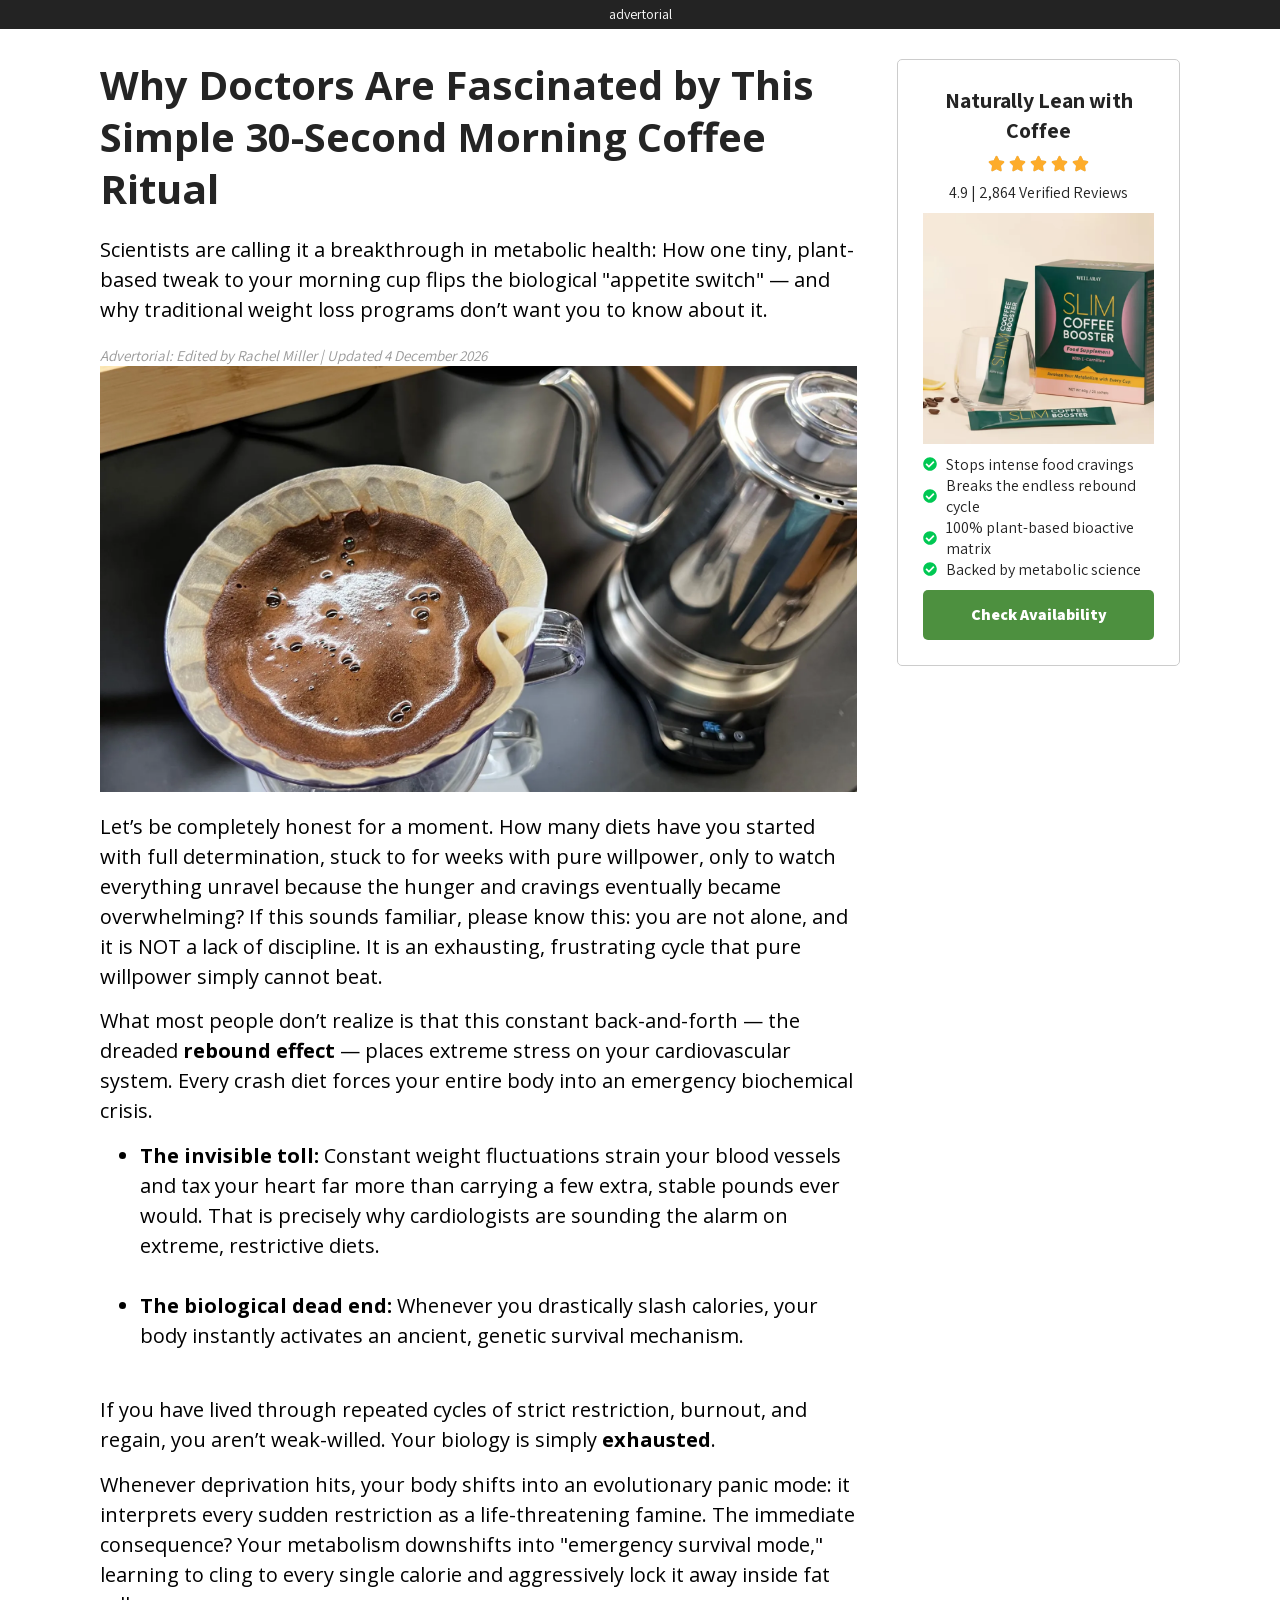
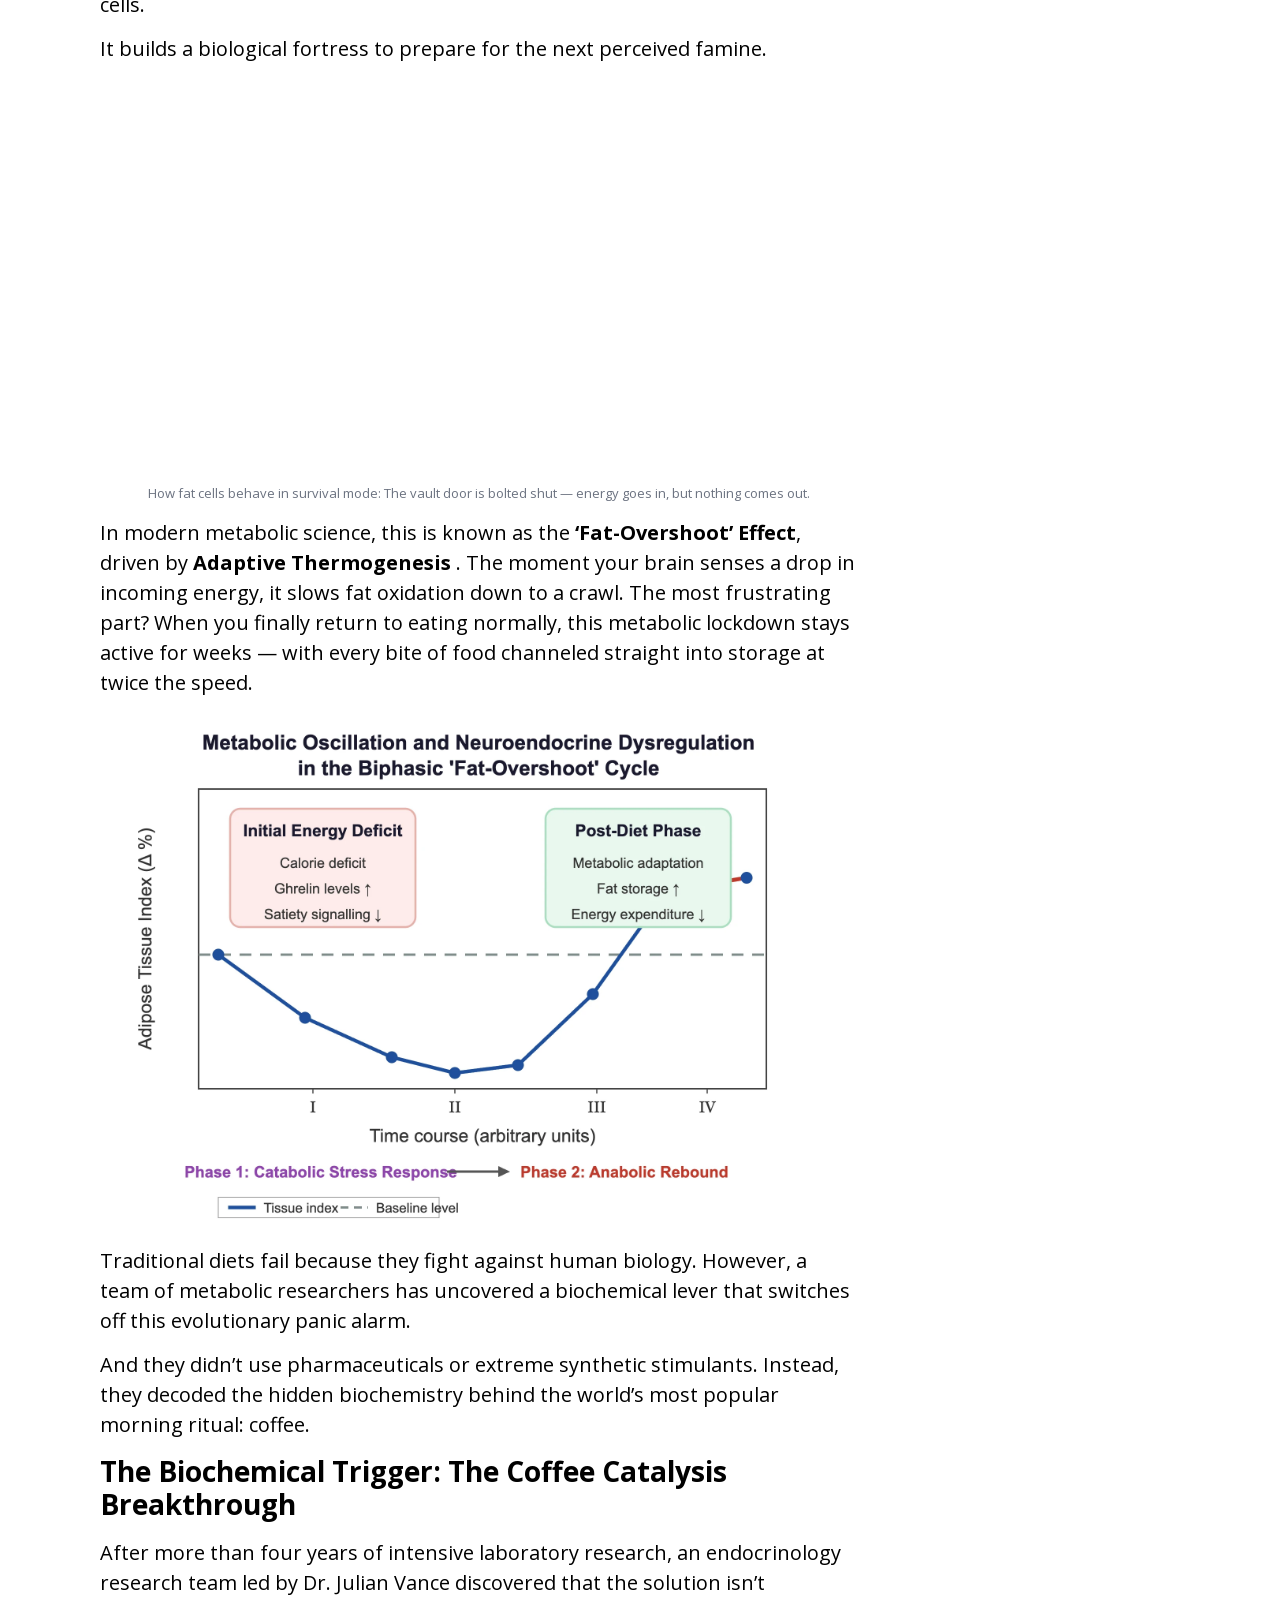
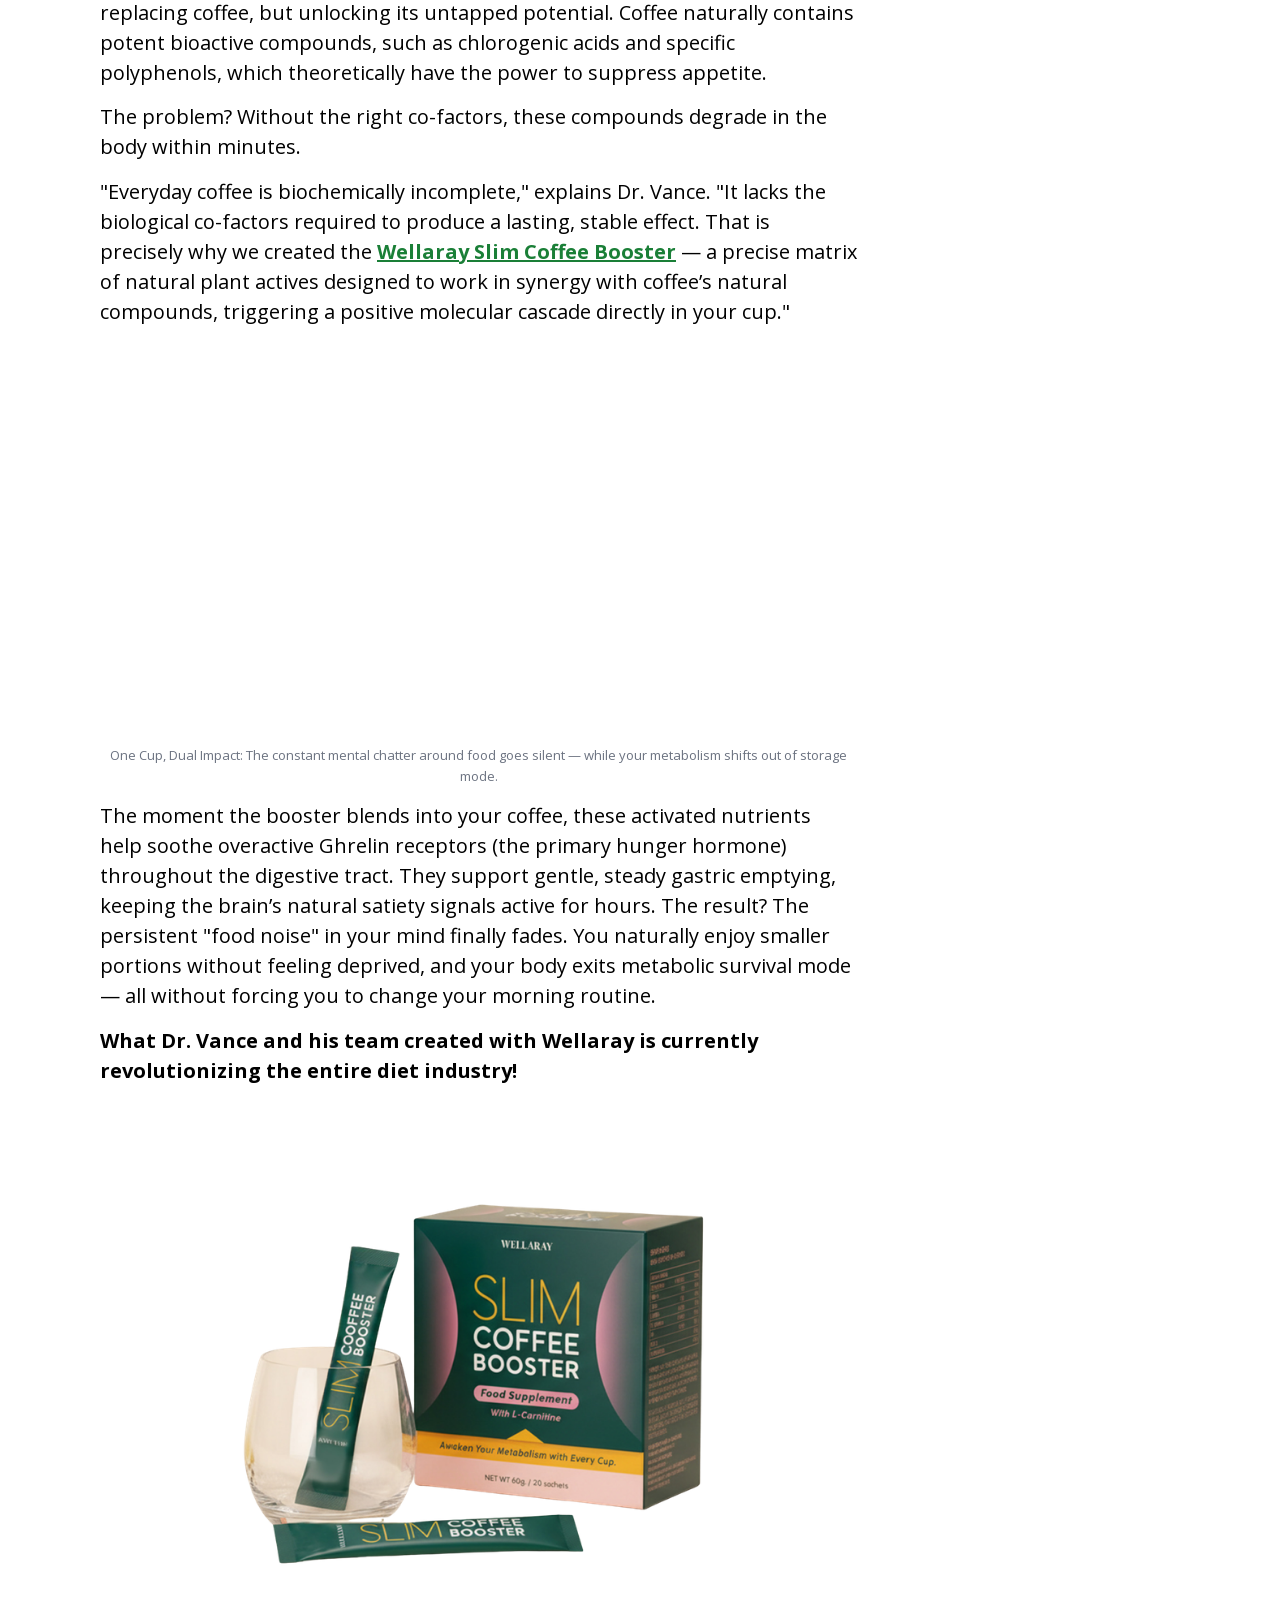
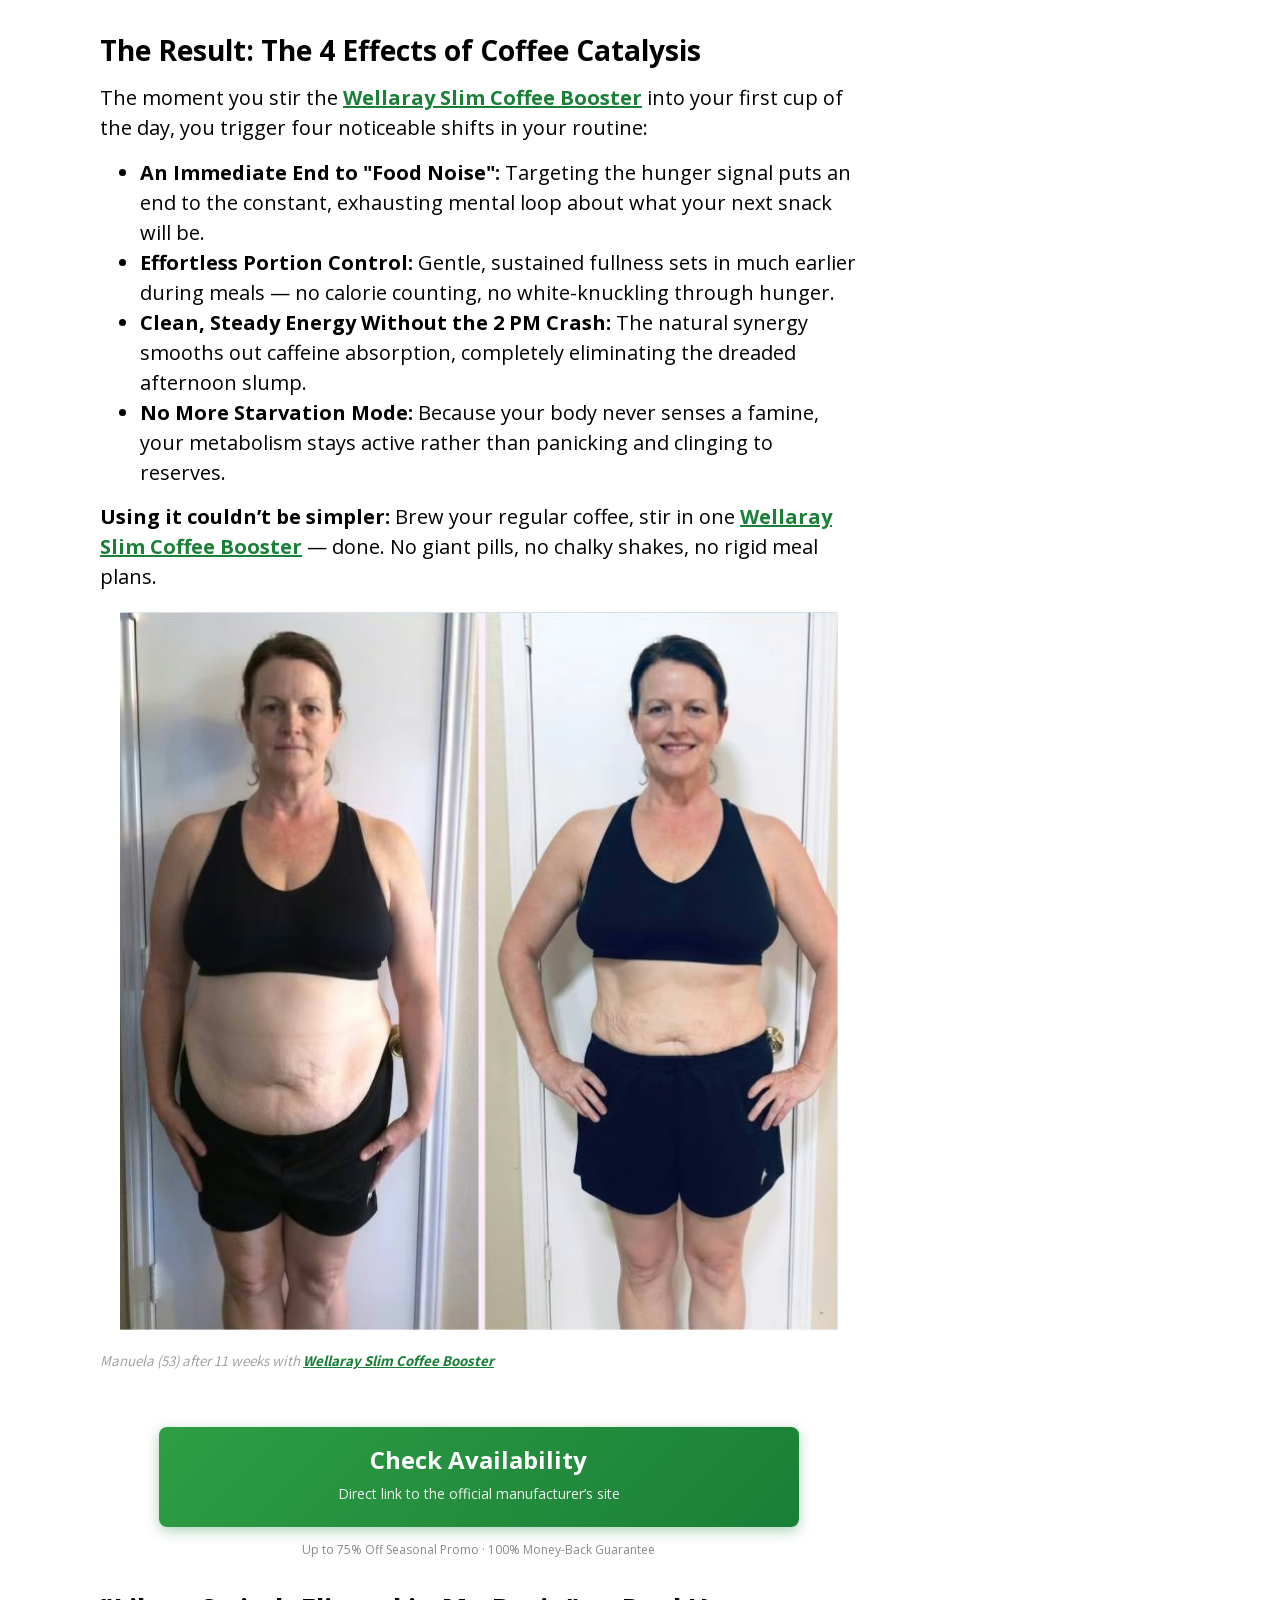
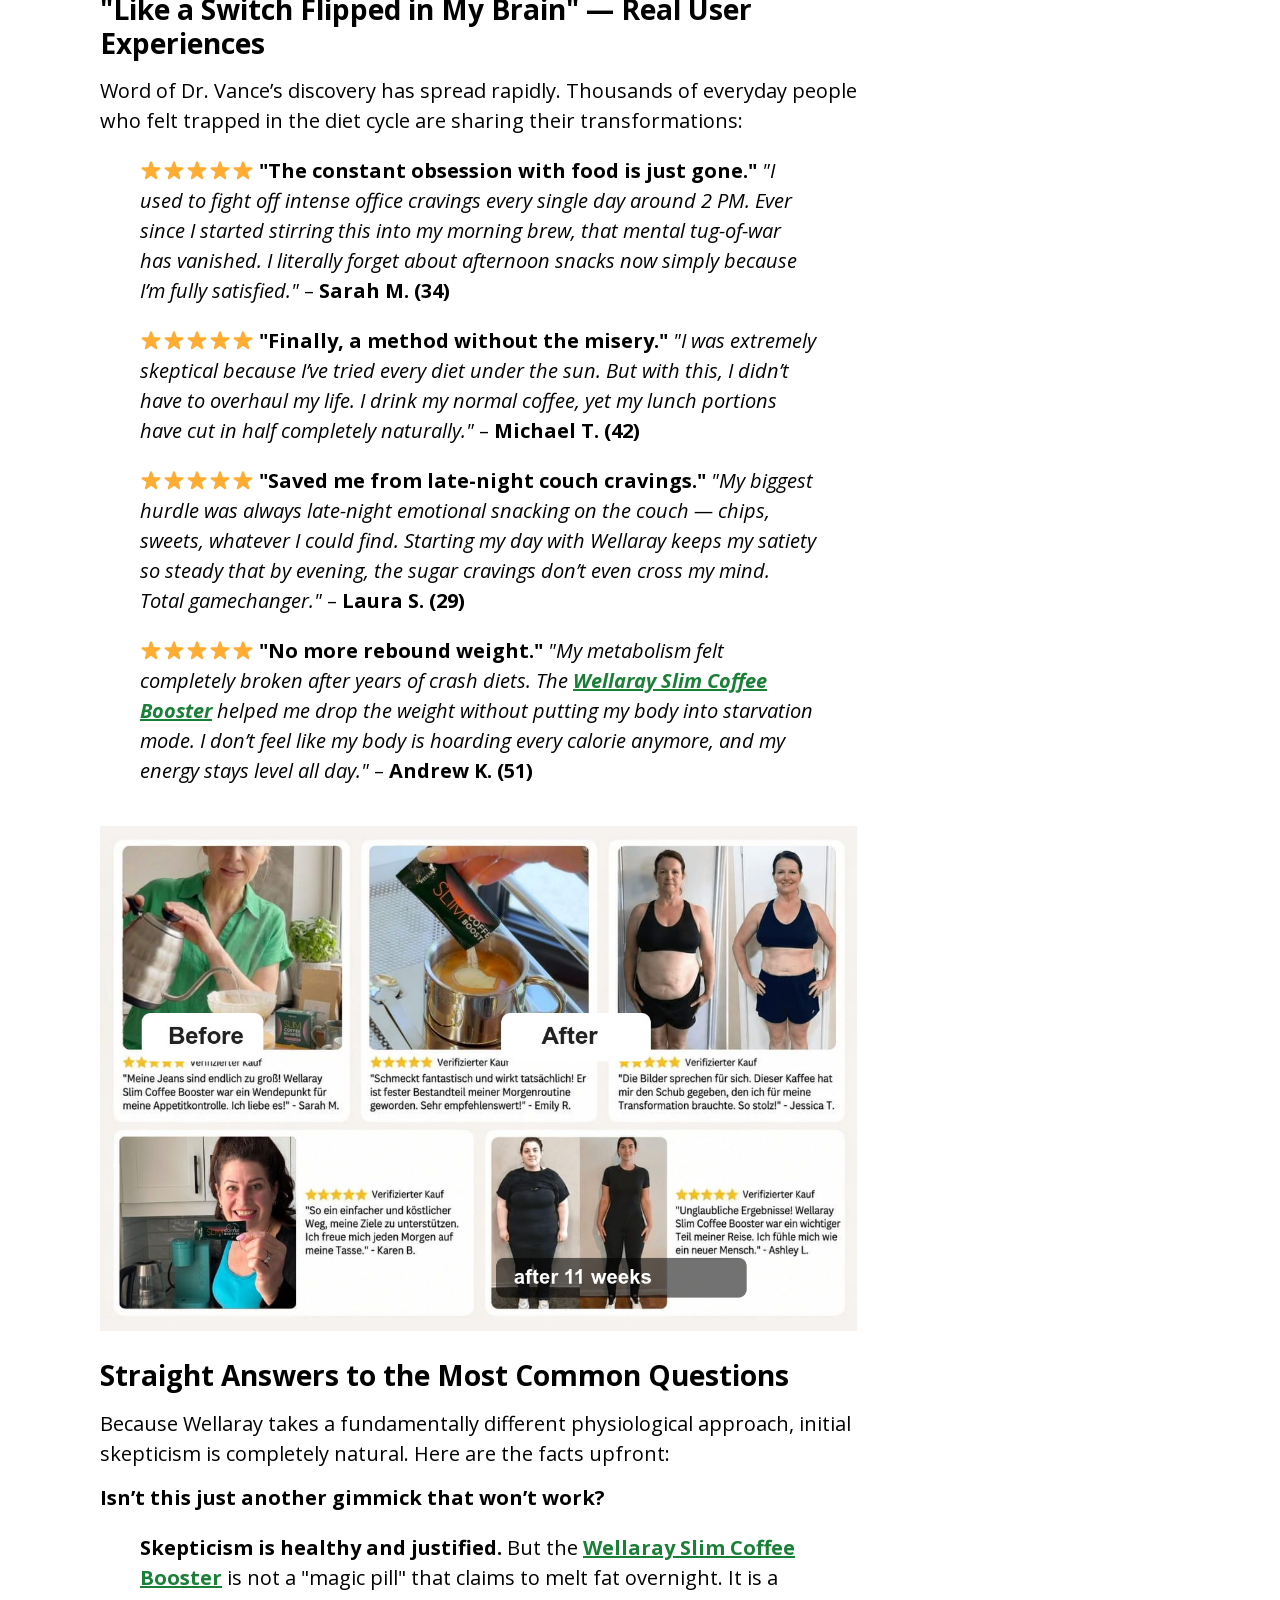
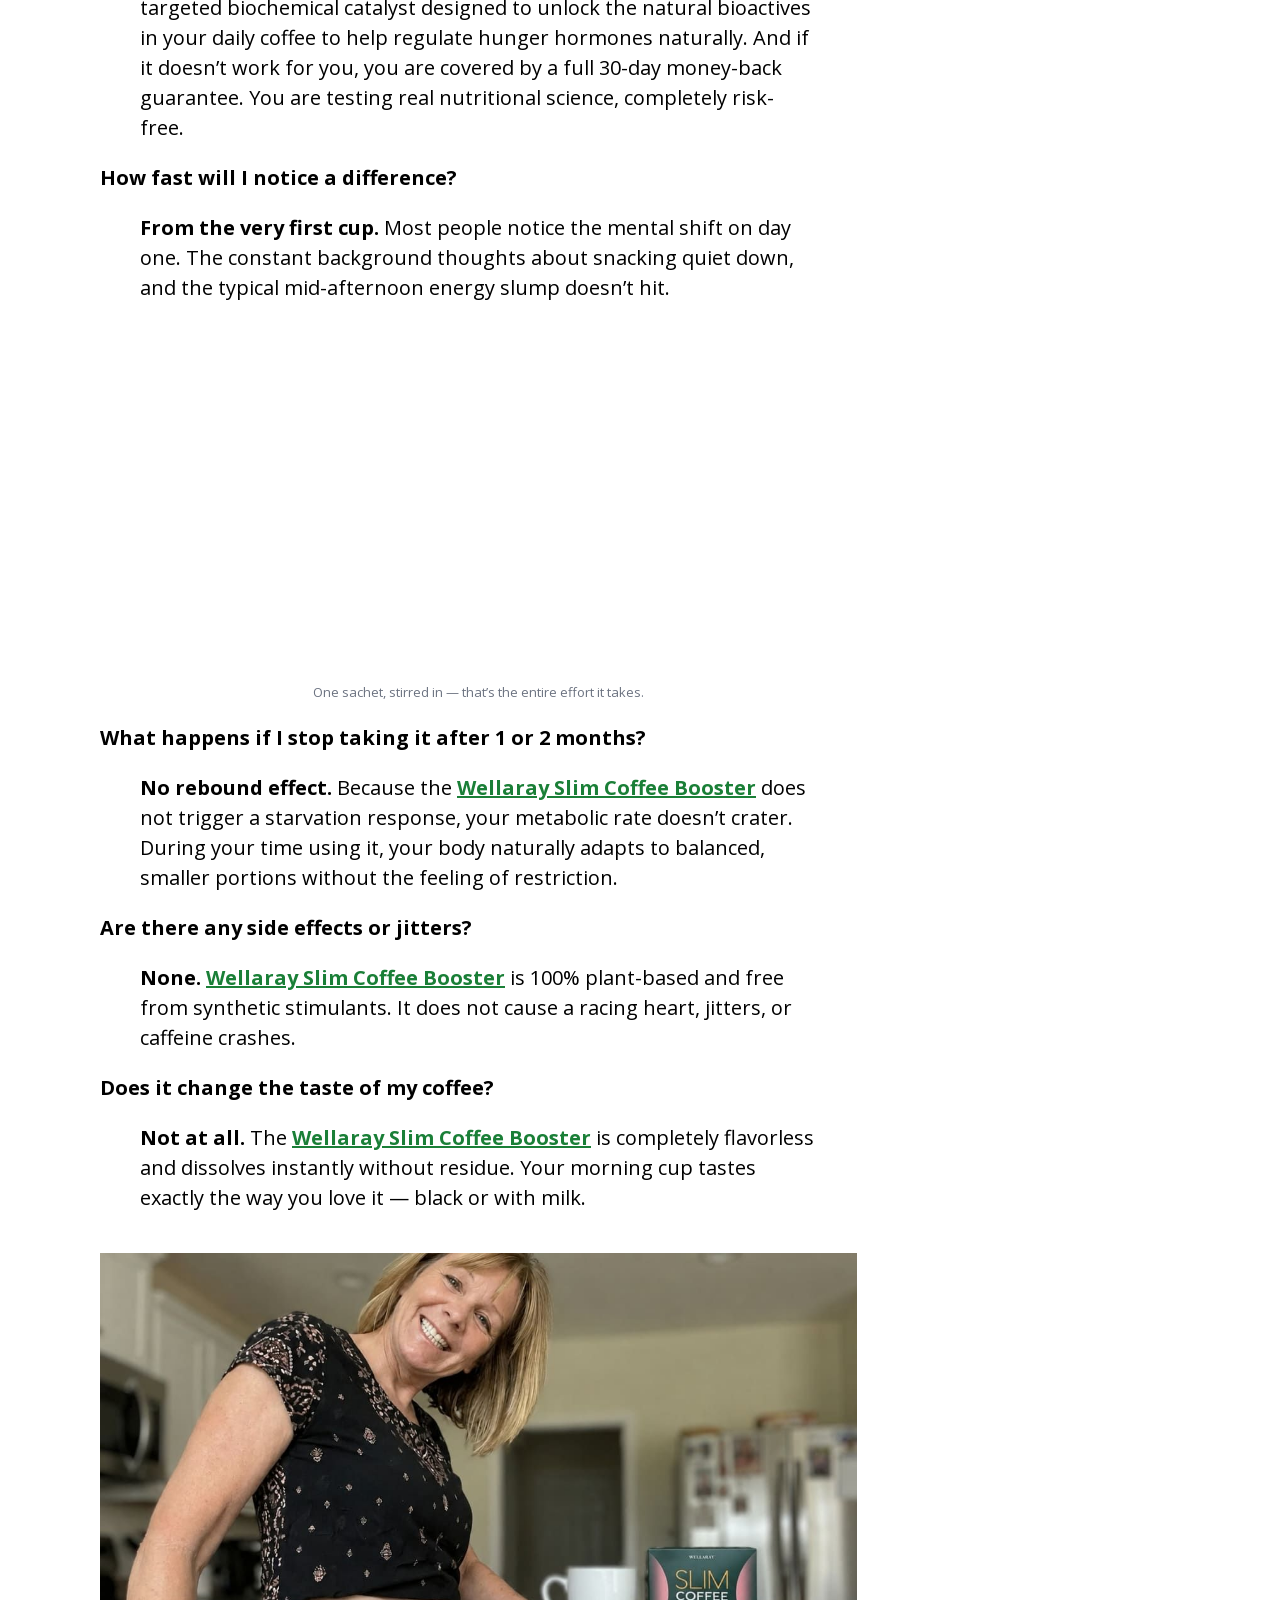
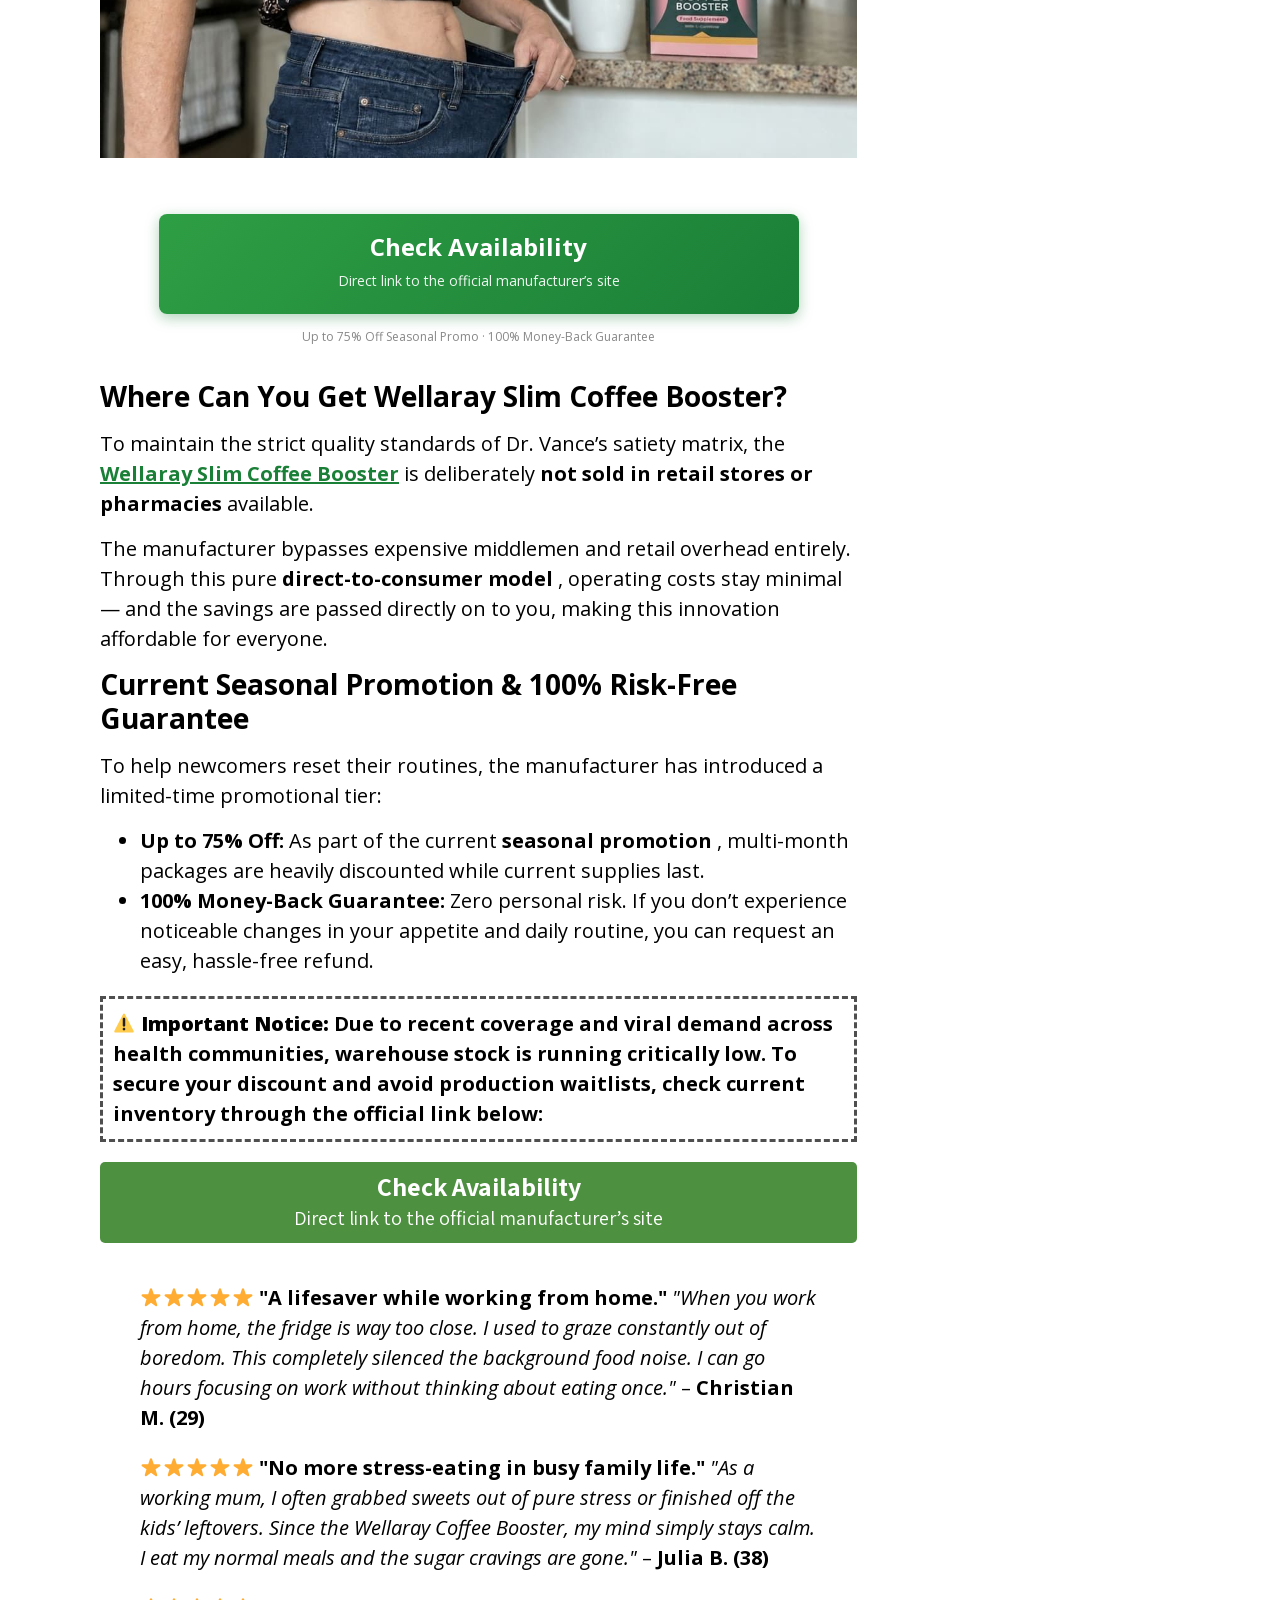
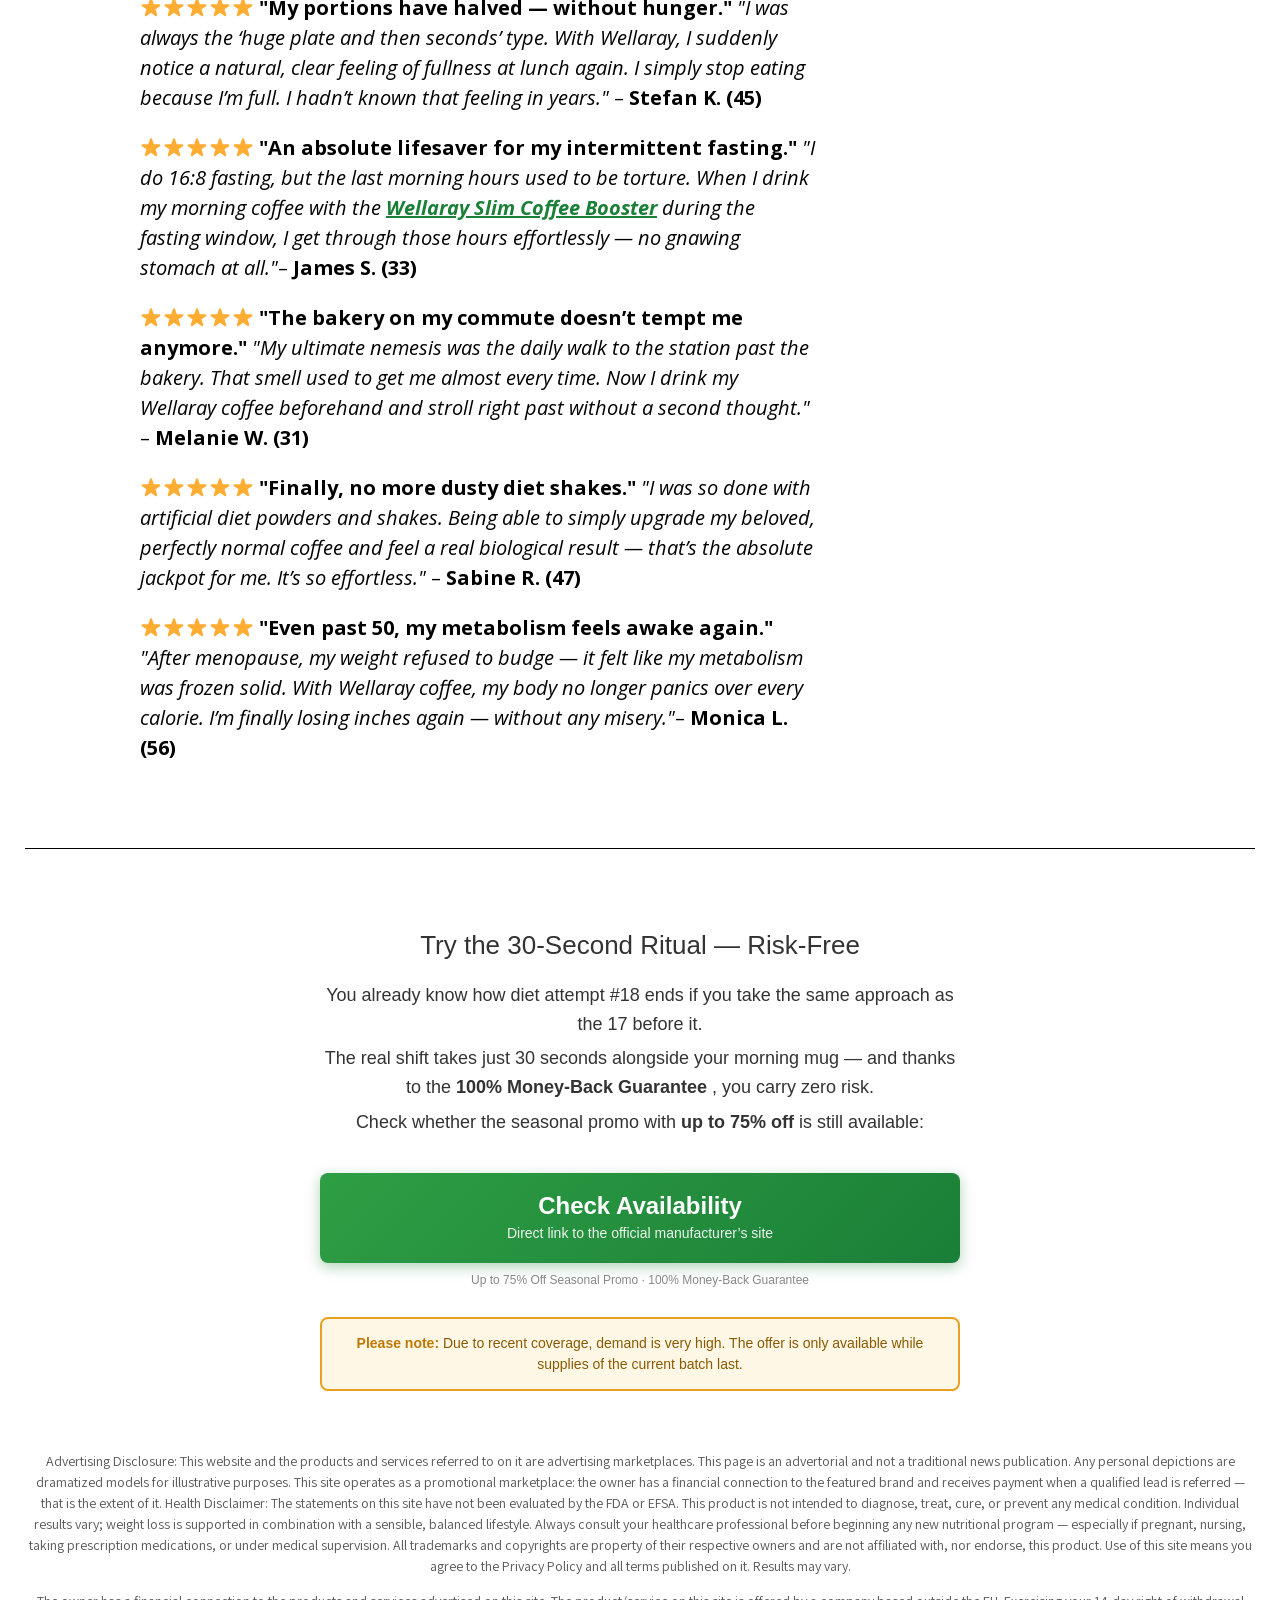
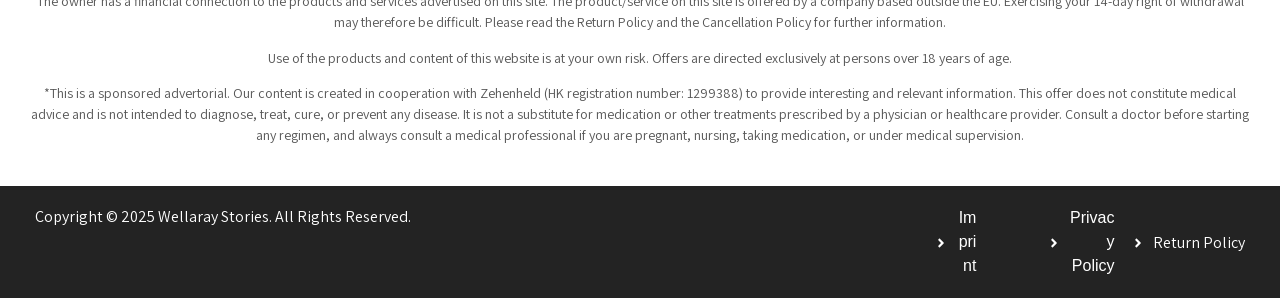
==== uk02/index.html @ e3293878 "Add uk02: English transcreated edition of the coffee advertorial - same DOM/styling as German root p" ====
<!DOCTYPE html>
<html lang="en-GB">
<head>
  <meta charset="UTF-8">
  <meta name="viewport" content="width=device-width, initial-scale=1.0">
  <title>Why Doctors Are Fascinated by This Simple 30-Second Morning Coffee Ritual – Wellaray</title>
  <meta name="description" content="Scientists are calling it a breakthrough in metabolic health: how one tiny, plant-based tweak to your morning cup flips the biological appetite switch — and why the diet industry doesn’t want you to know.">
  <meta name="robots" content="noindex, nofollow">
  <link rel="stylesheet" href="css/style.css">
  <!-- MaxConv Tracking Script Base Code-->
<script>!function(w,d,o,n,c){w[o]=w[o]||function(){(w[o].q=w[o].q||[]).push(arguments)};var s=d.createElement(n),t=d.getElementsByTagName(n)[0];s.async=!0;s.defer=!0;s.src="//track.healthdeepinsight.com/t/t.js";t.parentNode.insertBefore(s,t);}(window,document,"maxconv","script");</script>
<noscript><link rel="stylesheet" href="//track.healthdeepinsight.com/t/t.css?mc_ns=1" /></noscript>
<!-- End MaxConv Tracking Script Base Code-->
</head>
<body>
  <div class="rg-page">
    <div data-elementor-type=wp-page data-elementor-id=9031 class="elementor elementor-9031" data-elementor-post-type=page>
      <div class="elementor-element elementor-element-c5b85cf e-flex e-con-boxed e-con e-parent e-lazyloaded" data-id=c5b85cf data-element_type=container data-e-type=container data-settings='{"background_background":"classic"}'>
        <div class=e-con-inner>
          <div class="elementor-element elementor-element-aaef9f9 elementor-widget elementor-widget-text-editor" data-id=aaef9f9 data-element_type=widget data-e-type=widget data-widget_type=text-editor.default>
   advertorial 
          </div>
        </div>
      </div>
      <div class="elementor-element elementor-element-3ee15fc0 e-flex e-con-boxed e-con e-parent e-lazyloaded" data-id=3ee15fc0 data-element_type=container data-e-type=container>
        <div class=e-con-inner>
          <div class="elementor-element elementor-element-62dc4e4 e-con-full e-flex e-con e-child" data-id=62dc4e4 data-element_type=container data-e-type=container>
            <div class="elementor-element elementor-element-6d8a5e00 e-con-full e-flex e-con e-child elementor-sticky elementor-sticky--effects elementor-sticky--active elementor-section--handles-inside" data-id=6d8a5e00 data-element_type=container data-e-type=container data-settings='{"sticky":"top","sticky_on":["desktop"],"sticky_offset":30,"sticky_parent":"yes","sticky_effects_offset":0,"sticky_anchor_link_offset":0}'>
              <div class="elementor-element elementor-element-5170e9dd elementor-widget elementor-widget-heading" data-id=5170e9dd data-element_type=widget data-e-type=widget data-widget_type=heading.default>
                <h2 class="elementor-heading-title elementor-size-default">Naturally Lean with Coffee
                </h2> 
              </div>
              <div class="elementor-element elementor-element-5b77989 elementor-widget elementor-widget-rating" data-id=5b77989 data-element_type=widget data-e-type=widget data-widget_type=rating.default>
                <div class=e-rating itemtype=https://schema.org/Rating itemscope itemprop=reviewRating>
                  <div class=e-rating-wrapper itemprop=ratingValue content=5 role=img aria-label="Rated 5 out of 5">
                    <div class=e-icon>
                      <div class="e-icon-wrapper e-icon-marked"><svg aria-hidden=true class="e-font-icon-svg e-eicon-star" viewBox="0 0 1000 1000" xmlns=http://www.w3.org/2000/svg><path d="M450 75L338 312 88 350C46 354 25 417 58 450L238 633 196 896C188 942 238 975 275 954L500 837 725 954C767 975 813 942 804 896L763 633 942 450C975 417 954 358 913 350L663 312 550 75C529 33 471 33 450 75Z"></path></svg> 
                      </div>
                      <div class="e-icon-wrapper e-icon-unmarked"><svg aria-hidden=true class="e-font-icon-svg e-eicon-star" viewBox="0 0 1000 1000" xmlns=http://www.w3.org/2000/svg><path d="M450 75L338 312 88 350C46 354 25 417 58 450L238 633 196 896C188 942 238 975 275 954L500 837 725 954C767 975 813 942 804 896L763 633 942 450C975 417 954 358 913 350L663 312 550 75C529 33 471 33 450 75Z"></path></svg> 
                      </div>
                    </div>
                    <div class=e-icon>
                      <div class="e-icon-wrapper e-icon-marked"><svg aria-hidden=true class="e-font-icon-svg e-eicon-star" viewBox="0 0 1000 1000" xmlns=http://www.w3.org/2000/svg><path d="M450 75L338 312 88 350C46 354 25 417 58 450L238 633 196 896C188 942 238 975 275 954L500 837 725 954C767 975 813 942 804 896L763 633 942 450C975 417 954 358 913 350L663 312 550 75C529 33 471 33 450 75Z"></path></svg> 
                      </div>
                      <div class="e-icon-wrapper e-icon-unmarked"><svg aria-hidden=true class="e-font-icon-svg e-eicon-star" viewBox="0 0 1000 1000" xmlns=http://www.w3.org/2000/svg><path d="M450 75L338 312 88 350C46 354 25 417 58 450L238 633 196 896C188 942 238 975 275 954L500 837 725 954C767 975 813 942 804 896L763 633 942 450C975 417 954 358 913 350L663 312 550 75C529 33 471 33 450 75Z"></path></svg> 
                      </div>
                    </div>
                    <div class=e-icon>
                      <div class="e-icon-wrapper e-icon-marked"><svg aria-hidden=true class="e-font-icon-svg e-eicon-star" viewBox="0 0 1000 1000" xmlns=http://www.w3.org/2000/svg><path d="M450 75L338 312 88 350C46 354 25 417 58 450L238 633 196 896C188 942 238 975 275 954L500 837 725 954C767 975 813 942 804 896L763 633 942 450C975 417 954 358 913 350L663 312 550 75C529 33 471 33 450 75Z"></path></svg> 
                      </div>
                      <div class="e-icon-wrapper e-icon-unmarked"><svg aria-hidden=true class="e-font-icon-svg e-eicon-star" viewBox="0 0 1000 1000" xmlns=http://www.w3.org/2000/svg><path d="M450 75L338 312 88 350C46 354 25 417 58 450L238 633 196 896C188 942 238 975 275 954L500 837 725 954C767 975 813 942 804 896L763 633 942 450C975 417 954 358 913 350L663 312 550 75C529 33 471 33 450 75Z"></path></svg> 
                      </div>
                    </div>
                    <div class=e-icon>
                      <div class="e-icon-wrapper e-icon-marked"><svg aria-hidden=true class="e-font-icon-svg e-eicon-star" viewBox="0 0 1000 1000" xmlns=http://www.w3.org/2000/svg><path d="M450 75L338 312 88 350C46 354 25 417 58 450L238 633 196 896C188 942 238 975 275 954L500 837 725 954C767 975 813 942 804 896L763 633 942 450C975 417 954 358 913 350L663 312 550 75C529 33 471 33 450 75Z"></path></svg> 
                      </div>
                      <div class="e-icon-wrapper e-icon-unmarked"><svg aria-hidden=true class="e-font-icon-svg e-eicon-star" viewBox="0 0 1000 1000" xmlns=http://www.w3.org/2000/svg><path d="M450 75L338 312 88 350C46 354 25 417 58 450L238 633 196 896C188 942 238 975 275 954L500 837 725 954C767 975 813 942 804 896L763 633 942 450C975 417 954 358 913 350L663 312 550 75C529 33 471 33 450 75Z"></path></svg> 
                      </div>
                    </div>
                    <div class=e-icon>
                      <div class="e-icon-wrapper e-icon-marked"><svg aria-hidden=true class="e-font-icon-svg e-eicon-star" viewBox="0 0 1000 1000" xmlns=http://www.w3.org/2000/svg><path d="M450 75L338 312 88 350C46 354 25 417 58 450L238 633 196 896C188 942 238 975 275 954L500 837 725 954C767 975 813 942 804 896L763 633 942 450C975 417 954 358 913 350L663 312 550 75C529 33 471 33 450 75Z"></path></svg> 
                      </div>
                      <div class="e-icon-wrapper e-icon-unmarked"><svg aria-hidden=true class="e-font-icon-svg e-eicon-star" viewBox="0 0 1000 1000" xmlns=http://www.w3.org/2000/svg><path d="M450 75L338 312 88 350C46 354 25 417 58 450L238 633 196 896C188 942 238 975 275 954L500 837 725 954C767 975 813 942 804 896L763 633 942 450C975 417 954 358 913 350L663 312 550 75C529 33 471 33 450 75Z"></path></svg> 
                      </div>
                    </div>
                  </div>
                </div>
              </div>
              <div class="elementor-element elementor-element-374664f2 elementor-widget elementor-widget-text-editor" data-id=374664f2 data-element_type=widget data-e-type=widget data-widget_type=text-editor.default>
   4.9 | 2,864 Verified Reviews 
              </div>
              <div class="elementor-element elementor-element-179e4a70 elementor-widget elementor-widget-image" data-id=179e4a70 data-element_type=widget data-e-type=widget data-widget_type=image.default><a href=https://track.healthdeepinsight.com/click><img fetchpriority=high decoding=async width=686 height=686 src='data:image/svg+xml,<svg xmlns="http://www.w3.org/2000/svg" width="686" height="686"><rect fill-opacity="0"/></svg>' class="attachment-large size-large wp-image-9033" alt style="background-blend-mode:normal!important;background-clip:content-box!important;background-position:50% 50%!important;background-color:rgba(0,0,0,0)!important;background-image:url(media/logo.webp)!important;background-size:100% 100%!important;background-origin:content-box!important;background-repeat:no-repeat!important"> </a>
              </div>
              <div class="elementor-element elementor-element-36370ede elementor-icon-list--layout-traditional elementor-list-item-link-full_width elementor-widget elementor-widget-icon-list" data-id=36370ede data-element_type=widget data-e-type=widget data-widget_type=icon-list.default>
                <ul class=elementor-icon-list-items>
                  <li class=elementor-icon-list-item><span class=elementor-icon-list-icon><svg aria-hidden=true class="e-font-icon-svg e-fas-check-circle" viewBox="0 0 512 512" xmlns=http://www.w3.org/2000/svg><path d="M504 256c0 136.967-111.033 248-248 248S8 392.967 8 256 119.033 8 256 8s248 111.033 248 248zM227.314 387.314l184-184c6.248-6.248 6.248-16.379 0-22.627l-22.627-22.627c-6.248-6.249-16.379-6.249-22.628 0L216 308.118l-70.059-70.059c-6.248-6.248-16.379-6.248-22.628 0l-22.627 22.627c-6.248 6.248-6.248 16.379 0 22.627l104 104c6.249 6.249 16.379 6.249 22.628.001z"></path></svg> </span><span class=elementor-icon-list-text>Stops intense food cravings</span>
                  </li>
                  <li class=elementor-icon-list-item><span class=elementor-icon-list-icon><svg aria-hidden=true class="e-font-icon-svg e-fas-check-circle" viewBox="0 0 512 512" xmlns=http://www.w3.org/2000/svg><path d="M504 256c0 136.967-111.033 248-248 248S8 392.967 8 256 119.033 8 256 8s248 111.033 248 248zM227.314 387.314l184-184c6.248-6.248 6.248-16.379 0-22.627l-22.627-22.627c-6.248-6.249-16.379-6.249-22.628 0L216 308.118l-70.059-70.059c-6.248-6.248-16.379-6.248-22.628 0l-22.627 22.627c-6.248 6.248-6.248 16.379 0 22.627l104 104c6.249 6.249 16.379 6.249 22.628.001z"></path></svg> </span><span class=elementor-icon-list-text>Breaks the endless rebound cycle</span>
                  </li>
                  <li class=elementor-icon-list-item><span class=elementor-icon-list-icon><svg aria-hidden=true class="e-font-icon-svg e-fas-check-circle" viewBox="0 0 512 512" xmlns=http://www.w3.org/2000/svg><path d="M504 256c0 136.967-111.033 248-248 248S8 392.967 8 256 119.033 8 256 8s248 111.033 248 248zM227.314 387.314l184-184c6.248-6.248 6.248-16.379 0-22.627l-22.627-22.627c-6.248-6.249-16.379-6.249-22.628 0L216 308.118l-70.059-70.059c-6.248-6.248-16.379-6.248-22.628 0l-22.627 22.627c-6.248 6.248-6.248 16.379 0 22.627l104 104c6.249 6.249 16.379 6.249 22.628.001z"></path></svg> </span><span class=elementor-icon-list-text>100% plant-based bioactive matrix</span>
                  </li>
                  <li class=elementor-icon-list-item><span class=elementor-icon-list-icon><svg aria-hidden=true class="e-font-icon-svg e-fas-check-circle" viewBox="0 0 512 512" xmlns=http://www.w3.org/2000/svg><path d="M504 256c0 136.967-111.033 248-248 248S8 392.967 8 256 119.033 8 256 8s248 111.033 248 248zM227.314 387.314l184-184c6.248-6.248 6.248-16.379 0-22.627l-22.627-22.627c-6.248-6.249-16.379-6.249-22.628 0L216 308.118l-70.059-70.059c-6.248-6.248-16.379-6.248-22.628 0l-22.627 22.627c-6.248 6.248-6.248 16.379 0 22.627l104 104c6.249 6.249 16.379 6.249 22.628.001z"></path></svg> </span><span class=elementor-icon-list-text>Backed by metabolic science</span>
                  </li>
                </ul>
              </div>
              <div class="elementor-element elementor-element-799fd9d8 elementor-align-justify elementor-widget elementor-widget-button" data-id=799fd9d8 data-element_type=widget data-e-type=widget data-widget_type=button.default><a class="elementor-button elementor-button-link elementor-size-sm" href=https://track.healthdeepinsight.com/click><span class=elementor-button-content-wrapper><span class=elementor-button-text>Check Availability</span></span></a>
              </div>
            </div>
            <div class="elementor-element elementor-element-6d8a5e00 e-con-full e-flex e-con e-child elementor-sticky elementor-sticky--effects elementor-sticky__spacer" data-id=6d8a5e00 data-element_type=container data-e-type=container data-settings='{"sticky":"top","sticky_on":["desktop"],"sticky_offset":30,"sticky_parent":"yes","sticky_effects_offset":0,"sticky_anchor_link_offset":0}' style="visibility:hidden;transition:none;animation:auto ease 0s 1 normal none running none">
              <div class="elementor-element elementor-element-5170e9dd elementor-widget elementor-widget-heading" data-id=5170e9dd data-element_type=widget data-e-type=widget data-widget_type=heading.default>
                <h2 class="elementor-heading-title elementor-size-default">Naturally Lean with Coffee
                </h2> 
              </div>
              <div class="elementor-element elementor-element-5b77989 elementor-widget elementor-widget-rating" data-id=5b77989 data-element_type=widget data-e-type=widget data-widget_type=rating.default>
                <div class=e-rating itemtype=https://schema.org/Rating itemscope itemprop=reviewRating>
                  <div class=e-rating-wrapper itemprop=ratingValue content=5 role=img aria-label="Rated 5 out of 5">
                    <div class=e-icon>
                      <div class="e-icon-wrapper e-icon-marked"><svg aria-hidden=true class="e-font-icon-svg e-eicon-star" viewBox="0 0 1000 1000" xmlns=http://www.w3.org/2000/svg><path d="M450 75L338 312 88 350C46 354 25 417 58 450L238 633 196 896C188 942 238 975 275 954L500 837 725 954C767 975 813 942 804 896L763 633 942 450C975 417 954 358 913 350L663 312 550 75C529 33 471 33 450 75Z"></path></svg> 
                      </div>
                      <div class="e-icon-wrapper e-icon-unmarked"><svg aria-hidden=true class="e-font-icon-svg e-eicon-star" viewBox="0 0 1000 1000" xmlns=http://www.w3.org/2000/svg><path d="M450 75L338 312 88 350C46 354 25 417 58 450L238 633 196 896C188 942 238 975 275 954L500 837 725 954C767 975 813 942 804 896L763 633 942 450C975 417 954 358 913 350L663 312 550 75C529 33 471 33 450 75Z"></path></svg> 
                      </div>
                    </div>
                    <div class=e-icon>
                      <div class="e-icon-wrapper e-icon-marked"><svg aria-hidden=true class="e-font-icon-svg e-eicon-star" viewBox="0 0 1000 1000" xmlns=http://www.w3.org/2000/svg><path d="M450 75L338 312 88 350C46 354 25 417 58 450L238 633 196 896C188 942 238 975 275 954L500 837 725 954C767 975 813 942 804 896L763 633 942 450C975 417 954 358 913 350L663 312 550 75C529 33 471 33 450 75Z"></path></svg> 
                      </div>
                      <div class="e-icon-wrapper e-icon-unmarked"><svg aria-hidden=true class="e-font-icon-svg e-eicon-star" viewBox="0 0 1000 1000" xmlns=http://www.w3.org/2000/svg><path d="M450 75L338 312 88 350C46 354 25 417 58 450L238 633 196 896C188 942 238 975 275 954L500 837 725 954C767 975 813 942 804 896L763 633 942 450C975 417 954 358 913 350L663 312 550 75C529 33 471 33 450 75Z"></path></svg> 
                      </div>
                    </div>
                    <div class=e-icon>
                      <div class="e-icon-wrapper e-icon-marked"><svg aria-hidden=true class="e-font-icon-svg e-eicon-star" viewBox="0 0 1000 1000" xmlns=http://www.w3.org/2000/svg><path d="M450 75L338 312 88 350C46 354 25 417 58 450L238 633 196 896C188 942 238 975 275 954L500 837 725 954C767 975 813 942 804 896L763 633 942 450C975 417 954 358 913 350L663 312 550 75C529 33 471 33 450 75Z"></path></svg> 
                      </div>
                      <div class="e-icon-wrapper e-icon-unmarked"><svg aria-hidden=true class="e-font-icon-svg e-eicon-star" viewBox="0 0 1000 1000" xmlns=http://www.w3.org/2000/svg><path d="M450 75L338 312 88 350C46 354 25 417 58 450L238 633 196 896C188 942 238 975 275 954L500 837 725 954C767 975 813 942 804 896L763 633 942 450C975 417 954 358 913 350L663 312 550 75C529 33 471 33 450 75Z"></path></svg> 
                      </div>
                    </div>
                    <div class=e-icon>
                      <div class="e-icon-wrapper e-icon-marked"><svg aria-hidden=true class="e-font-icon-svg e-eicon-star" viewBox="0 0 1000 1000" xmlns=http://www.w3.org/2000/svg><path d="M450 75L338 312 88 350C46 354 25 417 58 450L238 633 196 896C188 942 238 975 275 954L500 837 725 954C767 975 813 942 804 896L763 633 942 450C975 417 954 358 913 350L663 312 550 75C529 33 471 33 450 75Z"></path></svg> 
                      </div>
                      <div class="e-icon-wrapper e-icon-unmarked"><svg aria-hidden=true class="e-font-icon-svg e-eicon-star" viewBox="0 0 1000 1000" xmlns=http://www.w3.org/2000/svg><path d="M450 75L338 312 88 350C46 354 25 417 58 450L238 633 196 896C188 942 238 975 275 954L500 837 725 954C767 975 813 942 804 896L763 633 942 450C975 417 954 358 913 350L663 312 550 75C529 33 471 33 450 75Z"></path></svg> 
                      </div>
                    </div>
                    <div class=e-icon>
                      <div class="e-icon-wrapper e-icon-marked"><svg aria-hidden=true class="e-font-icon-svg e-eicon-star" viewBox="0 0 1000 1000" xmlns=http://www.w3.org/2000/svg><path d="M450 75L338 312 88 350C46 354 25 417 58 450L238 633 196 896C188 942 238 975 275 954L500 837 725 954C767 975 813 942 804 896L763 633 942 450C975 417 954 358 913 350L663 312 550 75C529 33 471 33 450 75Z"></path></svg> 
                      </div>
                      <div class="e-icon-wrapper e-icon-unmarked"><svg aria-hidden=true class="e-font-icon-svg e-eicon-star" viewBox="0 0 1000 1000" xmlns=http://www.w3.org/2000/svg><path d="M450 75L338 312 88 350C46 354 25 417 58 450L238 633 196 896C188 942 238 975 275 954L500 837 725 954C767 975 813 942 804 896L763 633 942 450C975 417 954 358 913 350L663 312 550 75C529 33 471 33 450 75Z"></path></svg> 
                      </div>
                    </div>
                  </div>
                </div>
              </div>
              <div class="elementor-element elementor-element-374664f2 elementor-widget elementor-widget-text-editor" data-id=374664f2 data-element_type=widget data-e-type=widget data-widget_type=text-editor.default>
   4.9 | 2,864 Verified Reviews 
              </div>
              <div class="elementor-element elementor-element-179e4a70 elementor-widget elementor-widget-image" data-id=179e4a70 data-element_type=widget data-e-type=widget data-widget_type=image.default><a href=https://track.healthdeepinsight.com/click><img fetchpriority=high decoding=async width=686 height=686 src='data:image/svg+xml,<svg xmlns="http://www.w3.org/2000/svg" width="686" height="686"><rect fill-opacity="0"/></svg>' class="attachment-large size-large wp-image-9033" alt style="background-blend-mode:normal!important;background-clip:content-box!important;background-position:50% 50%!important;background-color:rgba(0,0,0,0)!important;background-image:url(media/logo.webp)!important;background-size:100% 100%!important;background-origin:content-box!important;background-repeat:no-repeat!important"> </a>
              </div>
              <div class="elementor-element elementor-element-36370ede elementor-icon-list--layout-traditional elementor-list-item-link-full_width elementor-widget elementor-widget-icon-list" data-id=36370ede data-element_type=widget data-e-type=widget data-widget_type=icon-list.default>
                <ul class=elementor-icon-list-items>
                  <li class=elementor-icon-list-item><span class=elementor-icon-list-icon><svg aria-hidden=true class="e-font-icon-svg e-fas-check-circle" viewBox="0 0 512 512" xmlns=http://www.w3.org/2000/svg><path d="M504 256c0 136.967-111.033 248-248 248S8 392.967 8 256 119.033 8 256 8s248 111.033 248 248zM227.314 387.314l184-184c6.248-6.248 6.248-16.379 0-22.627l-22.627-22.627c-6.248-6.249-16.379-6.249-22.628 0L216 308.118l-70.059-70.059c-6.248-6.248-16.379-6.248-22.628 0l-22.627 22.627c-6.248 6.248-6.248 16.379 0 22.627l104 104c6.249 6.249 16.379 6.249 22.628.001z"></path></svg> </span><span class=elementor-icon-list-text>Stops intense food cravings</span>
                  </li>
                  <li class=elementor-icon-list-item><span class=elementor-icon-list-icon><svg aria-hidden=true class="e-font-icon-svg e-fas-check-circle" viewBox="0 0 512 512" xmlns=http://www.w3.org/2000/svg><path d="M504 256c0 136.967-111.033 248-248 248S8 392.967 8 256 119.033 8 256 8s248 111.033 248 248zM227.314 387.314l184-184c6.248-6.248 6.248-16.379 0-22.627l-22.627-22.627c-6.248-6.249-16.379-6.249-22.628 0L216 308.118l-70.059-70.059c-6.248-6.248-16.379-6.248-22.628 0l-22.627 22.627c-6.248 6.248-6.248 16.379 0 22.627l104 104c6.249 6.249 16.379 6.249 22.628.001z"></path></svg> </span><span class=elementor-icon-list-text>Breaks the endless rebound cycle</span>
                  </li>
                  <li class=elementor-icon-list-item><span class=elementor-icon-list-icon><svg aria-hidden=true class="e-font-icon-svg e-fas-check-circle" viewBox="0 0 512 512" xmlns=http://www.w3.org/2000/svg><path d="M504 256c0 136.967-111.033 248-248 248S8 392.967 8 256 119.033 8 256 8s248 111.033 248 248zM227.314 387.314l184-184c6.248-6.248 6.248-16.379 0-22.627l-22.627-22.627c-6.248-6.249-16.379-6.249-22.628 0L216 308.118l-70.059-70.059c-6.248-6.248-16.379-6.248-22.628 0l-22.627 22.627c-6.248 6.248-6.248 16.379 0 22.627l104 104c6.249 6.249 16.379 6.249 22.628.001z"></path></svg> </span><span class=elementor-icon-list-text>100% plant-based bioactive matrix</span>
                  </li>
                  <li class=elementor-icon-list-item><span class=elementor-icon-list-icon><svg aria-hidden=true class="e-font-icon-svg e-fas-check-circle" viewBox="0 0 512 512" xmlns=http://www.w3.org/2000/svg><path d="M504 256c0 136.967-111.033 248-248 248S8 392.967 8 256 119.033 8 256 8s248 111.033 248 248zM227.314 387.314l184-184c6.248-6.248 6.248-16.379 0-22.627l-22.627-22.627c-6.248-6.249-16.379-6.249-22.628 0L216 308.118l-70.059-70.059c-6.248-6.248-16.379-6.248-22.628 0l-22.627 22.627c-6.248 6.248-6.248 16.379 0 22.627l104 104c6.249 6.249 16.379 6.249 22.628.001z"></path></svg> </span><span class=elementor-icon-list-text>Backed by metabolic science</span>
                  </li>
                </ul>
              </div>
              <div class="elementor-element elementor-element-799fd9d8 elementor-align-justify elementor-widget elementor-widget-button" data-id=799fd9d8 data-element_type=widget data-e-type=widget data-widget_type=button.default><a class="elementor-button elementor-button-link elementor-size-sm" href=https://track.healthdeepinsight.com/click><span class=elementor-button-content-wrapper><span class=elementor-button-text>Check Availability</span></span></a>
              </div>
            </div>
          </div>
          <div class="elementor-element elementor-element-13f9a539 e-con-full e-flex e-con e-child" data-id=13f9a539 data-element_type=container data-e-type=container>
            <div class="elementor-element elementor-element-2695861c elementor-widget elementor-widget-heading" data-id=2695861c data-element_type=widget data-e-type=widget data-widget_type=heading.default>
              <h2 class="elementor-heading-title elementor-size-default">Why Doctors Are Fascinated by This Simple 30-Second Morning Coffee Ritual

              </h2> 
            </div>
            <div class="elementor-element elementor-element-1d8baaeb elementor-widget elementor-widget-text-editor" data-id=1d8baaeb data-element_type=widget data-e-type=widget data-widget_type=text-editor.default>
              <p>Scientists are calling it a breakthrough in metabolic health: How one tiny, plant-based tweak to your morning cup flips the biological "appetite switch" — and why traditional weight loss programs don’t want you to know about it.
              </p> 
            </div>
            <div class="elementor-element elementor-element-6b8baf62 elementor-widget elementor-widget-text-editor" data-id=6b8baf62 data-element_type=widget data-e-type=widget data-widget_type=text-editor.default>
              <p>Advertorial: Edited by Rachel Miller | Updated <span id="rgDate"></span>
                <script>
                  // Publish date = yesterday, English format ("D Month YYYY") — matches the
                  // source byline. Runs synchronously immediately after the byline element,
                  // so a stale date can never flash before the fresh one is written.
                  (function () {
                    var months = ["January", "February", "March", "April", "May", "June",
                      "July", "August", "September", "October", "November", "December"];
                    var d = new Date();
                    d.setDate(d.getDate() - 1);
                    var el = document.getElementById("rgDate");
                    if (el) {
                      el.textContent = d.getDate() + " " + months[d.getMonth()] + " " + d.getFullYear();
                    }
                  })();
                </script>
              </p> 
            </div>
            <div class="elementor-element elementor-element-4fcd0da5 elementor-widget elementor-widget-image" data-id=4fcd0da5 data-element_type=widget data-e-type=widget data-widget_type=image.default><a href="https://track.healthdeepinsight.com/click"><img decoding="async" width="800" height="450" src="media/hero-kaffee.webp" class="attachment-large size-large wp-image-8925" alt srcset sizes></a> 
            </div>
            <div class="elementor-element elementor-element-4cfbfc3a elementor-widget elementor-widget-text-editor" data-id=4cfbfc3a data-element_type=widget data-e-type=widget data-widget_type=text-editor.default>
              <p data-path-to-node=3>Let’s be completely honest for a moment. How many diets have you started with full determination, stuck to for weeks with pure willpower, only to watch everything unravel because the hunger and cravings eventually became overwhelming? If this sounds familiar, please know this: you are not alone, and it is NOT a lack of discipline. It is an exhausting, frustrating cycle that pure willpower simply cannot beat.
              </p>
              <p data-path-to-node=4>What most people don’t realize is that this constant back-and-forth — the dreaded <b data-path-to-node=4 data-index-in-node=69>rebound effect</b> — places extreme stress on your cardiovascular system. Every crash diet forces your entire body into an emergency biochemical crisis.
                <ul data-path-to-node=5>
                  <li>
                    <p data-path-to-node=5,0,0><b data-path-to-node=5,0,0 data-index-in-node=0>The invisible toll:</b> Constant weight fluctuations strain your blood vessels and tax your heart far more than carrying a few extra, stable pounds ever would. That is precisely why cardiologists are sounding the alarm on extreme, restrictive diets.<br><br>
                    </p>
                  </li>
                  <li>
                    <p data-path-to-node=5,1,0><b data-path-to-node=5,1,0 data-index-in-node=0>The biological dead end:</b> Whenever you drastically slash calories, your body instantly activates an ancient, genetic survival mechanism.<br><br>
                    </p>
                  </li>
                </ul>
              </p>
              <p data-path-to-node=6>If you have lived through repeated cycles of strict restriction, burnout, and regain, you aren’t weak-willed. Your biology is simply <b data-path-to-node=6 data-index-in-node=141>exhausted</b>.
              </p>
              <p data-path-to-node=7>Whenever deprivation hits, your body shifts into an evolutionary panic mode: it interprets every sudden restriction as a life-threatening famine. The immediate consequence? Your metabolism downshifts into "emergency survival mode," learning to cling to every single calorie and aggressively lock it away inside fat cells.
              </p>
              <p data-path-to-node=6,0>It builds a biological fortress to prepare for the next perceived famine.
                <figure style="margin:32px 0 8px"><a href="https://track.healthdeepinsight.com/click">
                  <video autoplay loop muted playsinline style="width:100%;border-radius:8px;display:block"><source type="video/mp4" src="media/fatcell-lock.mp4">
                  </video></a>
                  <figcaption style="font-size:13px;color:#6b7280;text-align:center;margin-top:8px;line-height:1.6">How fat cells behave in survival mode: The vault door is bolted shut — energy goes in, but nothing comes out.
                  </figcaption>
                </figure>
              </p>
              <p data-path-to-node=6,1>In modern metabolic science, this is known as the <b data-path-to-node=6,1 data-index-in-node=73>‘Fat-Overshoot’ Effect</b>, driven by <b data-path-to-node=6,1 data-index-in-node=111>Adaptive Thermogenesis</b> . The moment your brain senses a drop in incoming energy, it slows fat oxidation down to a crawl. The most frustrating part? When you finally return to eating normally, this metabolic lockdown stays active for weeks — with every bite of food channeled straight into storage at twice the speed.
              </p> 
            </div>
            <div class="elementor-element elementor-element-2b53643 elementor-widget elementor-widget-image" data-id=2b53643 data-element_type=widget data-e-type=widget data-widget_type=image.default><a href="https://track.healthdeepinsight.com/click"><img decoding="async" width="800" height="537" src="media/fat-overshoot-grafik.webp" class="attachment-large size-large wp-image-8933" alt srcset sizes></a> 
            </div>
            <div class="elementor-element elementor-element-404fe25d elementor-widget elementor-widget-text-editor" data-id=404fe25d data-element_type=widget data-e-type=widget data-widget_type=text-editor.default>
              <p data-start=0 data-end=57>Traditional diets fail because they fight against human biology. However, a team of metabolic researchers has uncovered a biochemical lever that switches off this evolutionary panic alarm.
              </p>
              <p>And they didn’t use pharmaceuticals or extreme synthetic stimulants. Instead, they decoded the hidden biochemistry behind the world’s most popular morning ritual: coffee.
                <h3 data-path-to-node=3><b data-path-to-node=3 data-index-in-node=0>The Biochemical Trigger: The Coffee Catalysis Breakthrough</b>
                </h3>
              </p>
              <p data-path-to-node=4>After more than four years of intensive laboratory research, an endocrinology research team led by Dr. Julian Vance discovered that the solution isn’t replacing coffee, but unlocking its untapped potential. Coffee naturally contains potent bioactive compounds, such as chlorogenic acids and specific polyphenols, which theoretically have the power to suppress appetite.
              </p>
              <p>The problem? Without the right co-factors, these compounds degrade in the body within minutes.
              </p>
              <p data-path-to-node=5>"Everyday coffee is biochemically incomplete," explains Dr. Vance. "It lacks the biological co-factors required to produce a lasting, stable effect. That is precisely why we created the <b data-path-to-node=5 data-index-in-node=190><a href="https://track.healthdeepinsight.com/click" style="color:#1a7f37;font-weight:700;text-decoration:underline">Wellaray Slim Coffee Booster</a></b>  — a precise matrix of natural plant actives designed to work in synergy with coffee’s natural compounds, triggering a positive molecular cascade directly in your cup."
                <figure style="margin:32px 0 8px"><a href="https://track.healthdeepinsight.com/click">
                  <video autoplay loop muted playsinline style="width:100%;border-radius:8px;display:block"><source type="video/mp4" src="media/coffee-fat-split.mp4">
                  </video></a>
                  <figcaption style="font-size:13px;color:#6b7280;text-align:center;margin-top:8px;line-height:1.6">One Cup, Dual Impact: The constant mental chatter around food goes silent — while your metabolism shifts out of storage mode.
                  </figcaption>
                </figure>
              </p>
              <p data-path-to-node=6>The moment the booster blends into your coffee, these activated nutrients help soothe overactive Ghrelin receptors (the primary hunger hormone) throughout the digestive tract. They support gentle, steady gastric emptying, keeping the brain’s natural satiety signals active for hours. The result? The persistent "food noise" in your mind finally fades. You naturally enjoy smaller portions without feeling deprived, and your body exits metabolic survival mode — all without forcing you to change your morning routine.
              </p>
              <p data-path-to-node=6><strong>What Dr. Vance and his team created with Wellaray is currently revolutionizing the entire diet industry!</strong>
              </p> 
            </div>
            <div class="elementor-element elementor-element-3b6d715e elementor-widget elementor-widget-image" data-id=3b6d715e data-element_type=widget data-e-type=widget data-widget_type=image.default><a href="https://track.healthdeepinsight.com/click"><picture><source type="image/webp" srcset="media/KaPBWIMgcc5B0OU.png"><img decoding="async" width="500" height="500" src="media/KaPBWIMgcc5B0OU.png" class="attachment-large size-large wp-image-9037" alt srcset sizes></picture></a> 
            </div>
            <div class="elementor-element elementor-element-2377cb88 elementor-widget elementor-widget-text-editor" data-id=2377cb88 data-element_type=widget data-e-type=widget data-widget_type=text-editor.default>
              <h3 data-path-to-node=2><b data-path-to-node=2 data-index-in-node=0>The Result: The 4 Effects of Coffee Catalysis</b>
              </h3>
              <p data-path-to-node=3>The moment you stir the <a href="https://track.healthdeepinsight.com/click" style="color:#1a7f37;font-weight:700;text-decoration:underline">Wellaray Slim Coffee Booster</a> into your first cup of the day, you trigger four noticeable shifts in your routine:
                <ul data-path-to-node=4>
                  <li>
                    <p data-path-to-node=4,0,0><b data-path-to-node=4,0,0 data-index-in-node=0>An Immediate End to "Food Noise":</b> Targeting the hunger signal puts an end to the constant, exhausting mental loop about what your next snack will be.
                    </p>
                  </li>
                  <li>
                    <p data-path-to-node=4,1,0><b data-path-to-node=4,1,0 data-index-in-node=0>Effortless Portion Control:</b> Gentle, sustained fullness sets in much earlier during meals — no calorie counting, no white-knuckling through hunger.
                    </p>
                  </li>
                  <li>
                    <p data-path-to-node=4,2,0><b data-path-to-node=4,2,0 data-index-in-node=0>Clean, Steady Energy Without the 2 PM Crash:</b> The natural synergy smooths out caffeine absorption, completely eliminating the dreaded afternoon slump.
                    </p>
                  </li>
                  <li>
                    <p data-path-to-node=4,3,0><b data-path-to-node=4,3,0 data-index-in-node=0>No More Starvation Mode:</b> Because your body never senses a famine, your metabolism stays active rather than panicking and clinging to reserves.
                    </p>
                  </li>
                </ul>
              </p>
              <p data-path-to-node=5><strong>Using it couldn’t be simpler:</strong> Brew your regular coffee, stir in one <a href="https://track.healthdeepinsight.com/click" style="color:#1a7f37;font-weight:700;text-decoration:underline">Wellaray Slim Coffee Booster</a> — done. No giant pills, no chalky shakes, no rigid meal plans.
              </p> 
            </div>
            <div class="elementor-element elementor-element-5a7cd0ee elementor-widget elementor-widget-image" data-id=5a7cd0ee data-element_type=widget data-e-type=widget data-widget_type=image.default><a href="https://track.healthdeepinsight.com/click"><picture><source type="image/webp" srcset="media/m8SdrXsmariixUA.png"><img decoding="async" width="718" height="718" src="media/m8SdrXsmariixUA.png" class="attachment-large size-large wp-image-8949" alt srcset sizes></picture></a> 
            </div>
            <div class="elementor-element elementor-element-2077cde elementor-widget elementor-widget-text-editor" data-id=2077cde data-element_type=widget data-e-type=widget data-widget_type=text-editor.default>
              <p>Manuela (53) after 11 weeks with <a href="https://track.healthdeepinsight.com/click" style="color:#1a7f37;font-weight:700;text-decoration:underline">Wellaray Slim Coffee Booster</a>
              </p> 
            </div>
            <div class="elementor-element elementor-element-2e93a840 elementor-widget elementor-widget-text-editor" data-id=2e93a840 data-element_type=widget data-e-type=widget data-widget_type=text-editor.default>
              <div style="margin:36px auto 28px;max-width:640px"><a href="https://track.healthdeepinsight.com/click" style="display:block;background:linear-gradient(135deg,#2e9e44,#1a7f37);color:#fff;text-decoration:none;text-align:center;padding:18px 24px;border-radius:8px;box-shadow:0 4px 14px rgba(26,127,55,.35)"><span style="font-weight:700;font-size:24px;line-height:29px">Check Availability</span><br><span style="font-size:14px;opacity:.92">Direct link to the official manufacturer’s site</span></a>
                <div style="font-size:12px;color:#888;text-align:center;margin-top:8px">Up to 75% Off Seasonal Promo · 100% Money-Back Guarantee
                </div>
              </div>
              <h3 data-path-to-node=2><b data-path-to-node=2 data-index-in-node=0>"Like a Switch Flipped in My Brain" — Real User Experiences</b>
              </h3>
              <p data-path-to-node=3>Word of Dr. Vance’s discovery has spread rapidly. Thousands of everyday people who felt trapped in the diet cycle are sharing their transformations:
                <blockquote data-path-to-node=4>
                  <p data-path-to-node=4,0><img draggable=false role=img class=emoji alt=⭐ src="[data-uri]"><img draggable=false role=img class=emoji alt=⭐ src="[data-uri]"><img draggable=false role=img class=emoji alt=⭐ src="[data-uri]"><img draggable=false role=img class=emoji alt=⭐ src="[data-uri]"><img draggable=false role=img class=emoji alt=⭐ src="[data-uri]"> <b data-path-to-node=4,0 data-index-in-node=6>"The constant obsession with food is just gone."</b> <i data-path-to-node=4,0 data-index-in-node=58>"I used to fight off intense office cravings every single day around 2 PM. Ever since I started stirring this into my morning brew, that mental tug-of-war has vanished. I literally forget about afternoon snacks now simply because I’m fully satisfied."</i> – <b data-path-to-node=4,0 data-index-in-node=305>Sarah M. (34)</b>
                  </p>
                </blockquote>
                <blockquote data-path-to-node=5>
                  <p data-path-to-node=5,0><img draggable=false role=img class=emoji alt=⭐ src="[data-uri]"><img draggable=false role=img class=emoji alt=⭐ src="[data-uri]"><img draggable=false role=img class=emoji alt=⭐ src="[data-uri]"><img draggable=false role=img class=emoji alt=⭐ src="[data-uri]"><img draggable=false role=img class=emoji alt=⭐ src="[data-uri]"> <b data-path-to-node=5,0 data-index-in-node=6>"Finally, a method without the misery."</b> <i data-path-to-node=5,0 data-index-in-node=44>"I was extremely skeptical because I’ve tried every diet under the sun. But with this, I didn’t have to overhaul my life. I drink my normal coffee, yet my lunch portions have cut in half completely naturally."</i> – <b data-path-to-node=5,0 data-index-in-node=281>Michael T. (42)</b>
                  </p>
                </blockquote>
                <blockquote data-path-to-node=6>
                  <p data-path-to-node=6,0><img draggable=false role=img class=emoji alt=⭐ src="[data-uri]"><img draggable=false role=img class=emoji alt=⭐ src="[data-uri]"><img draggable=false role=img class=emoji alt=⭐ src="[data-uri]"><img draggable=false role=img class=emoji alt=⭐ src="[data-uri]"><img draggable=false role=img class=emoji alt=⭐ src="[data-uri]"> <b data-path-to-node=6,0 data-index-in-node=6>"Saved me from late-night couch cravings."</b> <i data-path-to-node=6,0 data-index-in-node=56>"My biggest hurdle was always late-night emotional snacking on the couch — chips, sweets, whatever I could find. Starting my day with Wellaray keeps my satiety so steady that by evening, the sugar cravings don’t even cross my mind. Total gamechanger."</i> – <b data-path-to-node=6,0 data-index-in-node=300>Laura S. (29)</b>
                  </p>
                </blockquote>
                <blockquote data-path-to-node=7>
                  <p data-path-to-node=7,0><img draggable=false role=img class=emoji alt=⭐ src="[data-uri]"><img draggable=false role=img class=emoji alt=⭐ src="[data-uri]"><img draggable=false role=img class=emoji alt=⭐ src="[data-uri]"><img draggable=false role=img class=emoji alt=⭐ src="[data-uri]"><img draggable=false role=img class=emoji alt=⭐ src="[data-uri]"> <b data-path-to-node=7,0 data-index-in-node=6>"No more rebound weight."</b> <i data-path-to-node=7,0 data-index-in-node=46>"My metabolism felt completely broken after years of crash diets. The <a href="https://track.healthdeepinsight.com/click" style="color:#1a7f37;font-weight:700;text-decoration:underline">Wellaray Slim Coffee Booster</a> helped me drop the weight without putting my body into starvation mode. I don’t feel like my body is hoarding every calorie anymore, and my energy stays level all day."</i> – <b data-path-to-node=7,0 data-index-in-node=289>Andrew K. (51)</b>
                  </p>
                </blockquote> 
              </p>
            </div>
            <div class="elementor-element elementor-element-6b67db22 elementor-widget elementor-widget-image" data-id=6b67db22 data-element_type=widget data-e-type=widget data-widget_type=image.default><a href="https://track.healthdeepinsight.com/click"><picture><source type="image/webp" srcset="media/84I7rj5dflGKATl.jpg"><img decoding="async" width="800" height="534" src="media/84I7rj5dflGKATl.jpg" class="attachment-large size-large wp-image-9043" alt srcset sizes></picture></a> 
            </div>
            <div class="elementor-element elementor-element-1a39b13 elementor-widget elementor-widget-text-editor" data-id=1a39b13 data-element_type=widget data-e-type=widget data-widget_type=text-editor.default>
              <h3 data-path-to-node=4><b data-path-to-node=4 data-index-in-node=0>Straight Answers to the Most Common Questions</b>
              </h3>
              <p data-path-to-node=5>Because Wellaray takes a fundamentally different physiological approach, initial skepticism is completely natural. Here are the facts upfront:
              </p>
              <p data-path-to-node=0,0,0><b data-path-to-node=0,0,0 data-index-in-node=0>Isn’t this just another gimmick that won’t work?</b>
                <blockquote data-path-to-node=0,0,1>
                  <p data-path-to-node=0,0,1,0><b data-path-to-node=0,0,1,0 data-index-in-node=0>Skepticism is healthy and justified.</b> But the <a href="https://track.healthdeepinsight.com/click" style="color:#1a7f37;font-weight:700;text-decoration:underline">Wellaray Slim Coffee Booster</a> is not a "magic pill" that claims to melt fat overnight. It is a targeted biochemical catalyst designed to unlock the natural bioactives in your daily coffee to help regulate hunger hormones naturally. And if it doesn’t work for you, you are covered by a full 30-day money-back guarantee. You are testing real nutritional science, completely risk-free.
                  </p>
                </blockquote>
              </p>
              <p data-path-to-node=3,0,0><b data-path-to-node=3,0,0 data-index-in-node=0>How fast will I notice a difference?</b>
                <blockquote data-path-to-node=3,0,1>
                  <p data-path-to-node=3,0,1,0><b data-path-to-node=3,0,1,0 data-index-in-node=0>From the very first cup.</b> Most people notice the mental shift on day one. The constant background thoughts about snacking quiet down, and the typical mid-afternoon energy slump doesn’t hit.
                  </p>
                  <figure style="margin:32px 0 8px"><a href="https://track.healthdeepinsight.com/click">
                    <video autoplay loop muted playsinline style="width:100%;border-radius:8px;display:block"><source type="video/mp4" src="media/booster-pour.mp4">
                    </video></a>
                    <figcaption style="font-size:13px;color:#6b7280;text-align:center;margin-top:8px;line-height:1.6">One sachet, stirred in — that’s the entire effort it takes.
                    </figcaption>
                  </figure>
                </blockquote>
              </p>
              <p data-path-to-node=3,1,0><b data-path-to-node=3,1,0 data-index-in-node=0>What happens if I stop taking it after 1 or 2 months?</b>
                <blockquote data-path-to-node=3,1,1>
                  <p data-path-to-node=3,1,1,0><b data-path-to-node=3,1,1,0 data-index-in-node=0>No rebound effect.</b> Because the <a href="https://track.healthdeepinsight.com/click" style="color:#1a7f37;font-weight:700;text-decoration:underline">Wellaray Slim Coffee Booster</a> does not trigger a starvation response, your metabolic rate doesn’t crater. During your time using it, your body naturally adapts to balanced, smaller portions without the feeling of restriction.
                  </p>
                </blockquote>
              </p>
              <p data-path-to-node=3,2,0><b data-path-to-node=3,2,0 data-index-in-node=0>Are there any side effects or jitters?</b>
                <blockquote data-path-to-node=3,2,1>
                  <p data-path-to-node=3,2,1,0><b data-path-to-node=3,2,1,0 data-index-in-node=0>None.</b> <a href="https://track.healthdeepinsight.com/click" style="color:#1a7f37;font-weight:700;text-decoration:underline">Wellaray Slim Coffee Booster</a> is 100% plant-based and free from synthetic stimulants. It does not cause a racing heart, jitters, or caffeine crashes.
                  </p>
                </blockquote>
              </p>
              <p data-path-to-node=3,3,0><b data-path-to-node=3,3,0 data-index-in-node=0>Does it change the taste of my coffee?</b>
                <blockquote data-path-to-node=3,3,1>
                  <p data-path-to-node=3,3,1,0><b data-path-to-node=3,3,1,0 data-index-in-node=0>Not at all.</b> The <a href="https://track.healthdeepinsight.com/click" style="color:#1a7f37;font-weight:700;text-decoration:underline">Wellaray Slim Coffee Booster</a> is completely flavorless and dissolves instantly without residue. Your morning cup tastes exactly the way you love it — black or with milk.
                  </p>
                </blockquote> 
              </p>
            </div>
            <div class="elementor-element elementor-element-74acb931 elementor-widget elementor-widget-image" data-id=74acb931 data-element_type=widget data-e-type=widget data-widget_type=image.default><a href="https://track.healthdeepinsight.com/click"><picture><source type="image/webp" srcset="media/iDYbLXjtkNS8hi7.jpg"><img decoding="async" width="800" height="534" src="media/iDYbLXjtkNS8hi7.jpg" class="attachment-large size-large wp-image-9044" alt srcset sizes></picture></a> 
            </div>
            <div class="elementor-element elementor-element-4140a31 elementor-widget elementor-widget-text-editor" data-id=4140a31 data-element_type=widget data-e-type=widget data-widget_type=text-editor.default>
              <div style="margin:36px auto 28px;max-width:640px"><a href="https://track.healthdeepinsight.com/click" style="display:block;background:linear-gradient(135deg,#2e9e44,#1a7f37);color:#fff;text-decoration:none;text-align:center;padding:18px 24px;border-radius:8px;box-shadow:0 4px 14px rgba(26,127,55,.35)"><span style="font-weight:700;font-size:24px;line-height:29px">Check Availability</span><br><span style="font-size:14px;opacity:.92">Direct link to the official manufacturer’s site</span></a>
                <div style="font-size:12px;color:#888;text-align:center;margin-top:8px">Up to 75% Off Seasonal Promo · 100% Money-Back Guarantee
                </div>
              </div>
              <h3 data-path-to-node=2><b data-path-to-node=2 data-index-in-node=0>Where Can You Get Wellaray Slim Coffee Booster?</b>
              </h3>
              <p data-path-to-node=3>To maintain the strict quality standards of Dr. Vance’s satiety matrix, the <strong><a href="https://track.healthdeepinsight.com/click" style="color:#1a7f37;font-weight:700;text-decoration:underline">Wellaray Slim Coffee Booster</a></strong> is deliberately <b data-path-to-node=3 data-index-in-node=119>not sold in retail stores or pharmacies</b> available.
              </p>
              <p data-path-to-node=4>The manufacturer bypasses expensive middlemen and retail overhead entirely. Through this pure <b data-path-to-node=4 data-index-in-node=97>direct-to-consumer model </b>, operating costs stay minimal — and the savings are passed directly on to you, making this innovation affordable for everyone.
                <h3 data-path-to-node=5><b data-path-to-node=5 data-index-in-node=0>Current Seasonal Promotion &amp; 100% Risk-Free Guarantee</b>
                </h3>
              </p>
              <p data-path-to-node=6>To help newcomers reset their routines, the manufacturer has introduced a limited-time promotional tier:
                <ul data-path-to-node=7>
                  <li>
                    <p data-path-to-node=7,0,0><b data-path-to-node=7,0,0 data-index-in-node=0>Up to 75% Off:</b> As part of the current <b data-path-to-node=7,0,0 data-index-in-node=44>seasonal promotion</b> , multi-month packages are heavily discounted while current supplies last.
                    </p>
                  </li>
                  <li>
                    <p data-path-to-node=7,1,0><b data-path-to-node=7,1,0 data-index-in-node=0>100% Money-Back Guarantee:</b> Zero personal risk. If you don’t experience noticeable changes in your appetite and daily routine, you can request an easy, hassle-free refund.
                    </p>
                  </li>
                </ul> 
              </p>
            </div>
            <div class="elementor-element elementor-element-7d13f750 e-con-full e-flex e-con e-child" data-id=7d13f750 data-element_type=container data-e-type=container>
              <div class="elementor-element elementor-element-6aaa668a elementor-widget elementor-widget-text-editor" data-id=6aaa668a data-element_type=widget data-e-type=widget data-widget_type=text-editor.default>
                <p><img draggable=false role=img class=emoji alt=⚠️ src="[data-uri]"> <b data-path-to-node=8,0 data-index-in-node=3>Important Notice:</b> Due to recent coverage and viral demand across health communities, warehouse stock is running critically low. To secure your discount and avoid production waitlists, check current inventory through the official link below:
                </p> 
              </div>
            </div>
            <div class="elementor-element elementor-element-15397de0 elementor-align-justify elementor-widget elementor-widget-button" data-id=15397de0 data-element_type=widget data-e-type=widget data-widget_type=button.default><a class="elementor-button elementor-button-link elementor-size-sm" href=https://track.healthdeepinsight.com/click><span class=elementor-button-content-wrapper><span class=elementor-button-text><span style=font-weight:700;font-size:26px;line-height:29px>Check Availability</span><br> Direct link to the official manufacturer’s site</span></span></a>
            </div>
            <div class="elementor-element elementor-element-af10885 elementor-widget elementor-widget-text-editor" data-id=af10885 data-element_type=widget data-e-type=widget data-widget_type=text-editor.default>
              <blockquote data-path-to-node=4>
                <p data-path-to-node=4,0><img draggable=false role=img class=emoji alt=⭐ src="[data-uri]"><img draggable=false role=img class=emoji alt=⭐ src="[data-uri]"><img draggable=false role=img class=emoji alt=⭐ src="[data-uri]"><img draggable=false role=img class=emoji alt=⭐ src="[data-uri]"><img draggable=false role=img class=emoji alt=⭐ src="[data-uri]"> <b data-path-to-node=4,0 data-index-in-node=6>"A lifesaver while working from home."</b> <i data-path-to-node=4,0 data-index-in-node=57>"When you work from home, the fridge is way too close. I used to graze constantly out of boredom. This completely silenced the background food noise. I can go hours focusing on work without thinking about eating once."</i> – <b data-path-to-node=4,0 data-index-in-node=291>Christian M. (29)</b>
                </p>
              </blockquote>
              <blockquote data-path-to-node=5>
                <p data-path-to-node=5,0><img draggable=false role=img class=emoji alt=⭐ src="[data-uri]"><img draggable=false role=img class=emoji alt=⭐ src="[data-uri]"><img draggable=false role=img class=emoji alt=⭐ src="[data-uri]"><img draggable=false role=img class=emoji alt=⭐ src="[data-uri]"><img draggable=false role=img class=emoji alt=⭐ src="[data-uri]"> <b data-path-to-node=5,0 data-index-in-node=6>"No more stress-eating in busy family life."</b> <i data-path-to-node=5,0 data-index-in-node=50>"As a working mum, I often grabbed sweets out of pure stress or finished off the kids’ leftovers. Since the Wellaray Coffee Booster, my mind simply stays calm. I eat my normal meals and the sugar cravings are gone."</i> – <b data-path-to-node=5,0 data-index-in-node=282>Julia B. (38)</b>
                </p>
              </blockquote>
              <blockquote data-path-to-node=6>
                <p data-path-to-node=6,0><img draggable=false role=img class=emoji alt=⭐ src="[data-uri]"><img draggable=false role=img class=emoji alt=⭐ src="[data-uri]"><img draggable=false role=img class=emoji alt=⭐ src="[data-uri]"><img draggable=false role=img class=emoji alt=⭐ src="[data-uri]"><img draggable=false role=img class=emoji alt=⭐ src="[data-uri]"> <b data-path-to-node=6,0 data-index-in-node=6>"My portions have halved — without hunger."</b> <i data-path-to-node=6,0 data-index-in-node=57>"I was always the ‘huge plate and then seconds’ type. With Wellaray, I suddenly notice a natural, clear feeling of fullness at lunch again. I simply stop eating because I’m full. I hadn’t known that feeling in years."</i> – <b data-path-to-node=6,0 data-index-in-node=307>Stefan K. (45)</b>
                </p>
              </blockquote>
              <blockquote data-path-to-node=7>
                <p data-path-to-node=7,0><img draggable=false role=img class=emoji alt=⭐ src="[data-uri]"><img draggable=false role=img class=emoji alt=⭐ src="[data-uri]"><img draggable=false role=img class=emoji alt=⭐ src="[data-uri]"><img draggable=false role=img class=emoji alt=⭐ src="[data-uri]"><img draggable=false role=img class=emoji alt=⭐ src="[data-uri]"> <b data-path-to-node=7,0 data-index-in-node=6>"An absolute lifesaver for my intermittent fasting."</b> <i data-path-to-node=7,0 data-index-in-node=55>"I do 16:8 fasting, but the last morning hours used to be torture. When I drink my morning coffee with the <a href="https://track.healthdeepinsight.com/click" style="color:#1a7f37;font-weight:700;text-decoration:underline">Wellaray Slim Coffee Booster</a> during the fasting window, I get through those hours effortlessly — no gnawing stomach at all."</i>– <b data-path-to-node=7,0 data-index-in-node=302>James S. (33)</b>
                </p>
              </blockquote>
              <blockquote data-path-to-node=8>
                <p data-path-to-node=8,0><img draggable=false role=img class=emoji alt=⭐ src="[data-uri]"><img draggable=false role=img class=emoji alt=⭐ src="[data-uri]"><img draggable=false role=img class=emoji alt=⭐ src="[data-uri]"><img draggable=false role=img class=emoji alt=⭐ src="[data-uri]"><img draggable=false role=img class=emoji alt=⭐ src="[data-uri]"> <b data-path-to-node=8,0 data-index-in-node=6>"The bakery on my commute doesn’t tempt me anymore."</b> <i data-path-to-node=8,0 data-index-in-node=64>"My ultimate nemesis was the daily walk to the station past the bakery. That smell used to get me almost every time. Now I drink my Wellaray coffee beforehand and stroll right past without a second thought."</i> – <b data-path-to-node=8,0 data-index-in-node=289>Melanie W. (31)</b>
                </p>
              </blockquote>
              <blockquote data-path-to-node=9>
                <p data-path-to-node=9,0><img draggable=false role=img class=emoji alt=⭐ src="[data-uri]"><img draggable=false role=img class=emoji alt=⭐ src="[data-uri]"><img draggable=false role=img class=emoji alt=⭐ src="[data-uri]"><img draggable=false role=img class=emoji alt=⭐ src="[data-uri]"><img draggable=false role=img class=emoji alt=⭐ src="[data-uri]"> <b data-path-to-node=9,0 data-index-in-node=6>"Finally, no more dusty diet shakes."</b> <i data-path-to-node=9,0 data-index-in-node=52>"I was so done with artificial diet powders and shakes. Being able to simply upgrade my beloved, perfectly normal coffee and feel a real biological result — that’s the absolute jackpot for me. It’s so effortless."</i> – <b data-path-to-node=9,0 data-index-in-node=295>Sabine R. (47)</b>
                </p>
              </blockquote>
              <blockquote data-path-to-node=10>
                <p data-path-to-node=10,0><img draggable=false role=img class=emoji alt=⭐ src="[data-uri]"><img draggable=false role=img class=emoji alt=⭐ src="[data-uri]"><img draggable=false role=img class=emoji alt=⭐ src="[data-uri]"><img draggable=false role=img class=emoji alt=⭐ src="[data-uri]"><img draggable=false role=img class=emoji alt=⭐ src="[data-uri]"> <b data-path-to-node=10,0 data-index-in-node=6>"Even past 50, my metabolism feels awake again."</b> <i data-path-to-node=10,0 data-index-in-node=64>"After menopause, my weight refused to budge — it felt like my metabolism was frozen solid. With Wellaray coffee, my body no longer panics over every calorie. I’m finally losing inches again — without any misery."</i>– <b data-path-to-node=10,0 data-index-in-node=297>Monica L. (56)</b>
                </p>
              </blockquote> 
            </div>
          </div>
        </div>
      </div>
      <div class="elementor-element elementor-element-53228226 e-flex e-con-boxed e-con e-parent e-lazyloaded" data-id=53228226 data-element_type=container data-e-type=container>
        <div class=e-con-inner>
          <div class="elementor-element elementor-element-54c0506f elementor-widget-divider--view-line elementor-widget elementor-widget-divider" data-id=54c0506f data-element_type=widget data-e-type=widget data-widget_type=divider.default>
            <div class=elementor-divider><span class=elementor-divider-separator></span>
            </div>
          </div>
          <div style="max-width:640px;margin:44px auto 40px;font-family:inherit">
            <h3 style="text-align:center;font-size:26px;line-height:1.35;margin:0 0 18px">Try the 30-Second Ritual — Risk-Free
            </h3>
            <p style="font-size:18px;line-height:1.6;text-align:center;margin:0 0 6px">You already know how diet attempt #18 ends if you take the same approach as the 17 before it.
            </p>
            <p style="font-size:18px;line-height:1.6;text-align:center;margin:0 0 6px">The real shift takes just 30 seconds alongside your morning mug — and thanks to the <b>100% Money-Back Guarantee</b> , you carry zero risk.
            </p>
            <p style="font-size:18px;line-height:1.6;text-align:center;margin:0">Check whether the seasonal promo with <b>up to 75% off</b> is still available:
            </p>
            <div style="margin:36px auto 28px;max-width:640px"><a href="https://track.healthdeepinsight.com/click" style="display:block;background:linear-gradient(135deg,#2e9e44,#1a7f37);color:#fff;text-decoration:none;text-align:center;padding:18px 24px;border-radius:8px;box-shadow:0 4px 14px rgba(26,127,55,.35)"><span style="font-weight:700;font-size:24px;line-height:29px">Check Availability</span><br><span style="font-size:14px;opacity:.92">Direct link to the official manufacturer’s site</span></a>
              <div style="font-size:12px;color:#888;text-align:center;margin-top:8px">Up to 75% Off Seasonal Promo · 100% Money-Back Guarantee
              </div>
            </div>
            <div style="background:#fff7e6;border:2px solid #e8a020;border-radius:8px;padding:14px 18px;text-align:center;font-size:14px;color:#8a5a00;line-height:1.5"><b style="color:#c07800">Please note:</b> Due to recent coverage, demand is very high. The offer is only available while supplies of the current batch last.
            </div>
          </div>
          <div class="elementor-element elementor-element-831eb79 elementor-widget elementor-widget-text-editor" data-id=831eb79 data-element_type=widget data-e-type=widget data-widget_type=text-editor.default>
            <p>Advertising Disclosure: This website and the products and services referred to on it are advertising marketplaces. This page is an advertorial and not a traditional news publication. Any personal depictions are dramatized models for illustrative purposes. This site operates as a promotional marketplace: the owner has a financial connection to the featured brand and receives payment when a qualified lead is referred — that is the extent of it. Health Disclaimer: The statements on this site have not been evaluated by the FDA or EFSA. This product is not intended to diagnose, treat, cure, or prevent any medical condition. Individual results vary; weight loss is supported in combination with a sensible, balanced lifestyle. Always consult your healthcare professional before beginning any new nutritional program — especially if pregnant, nursing, taking prescription medications, or under medical supervision. All trademarks and copyrights are property of their respective owners and are not affiliated with, nor endorse, this product. Use of this site means you agree to the Privacy Policy and all terms published on it. Results may vary.
            </p>
            <p>The owner has a financial connection to the products and services advertised on this site. The product/service on this site is offered by a company based outside the EU. Exercising your 14-day right of withdrawal may therefore be difficult. Please read the <a href=https://legal.wellaray.com/return><span style=color:#575757>Return Policy</span></a> and the <span style=color:#575757><a style=color:#575757 href=https://legal.wellaray.com/return>Cancellation Policy</a></span> for further information.
            </p>
            <p>Use of the products and content of this website is at your own risk. Offers are directed exclusively at persons over 18 years of age.
            </p>
            <p>*This is a sponsored advertorial. Our content is created in cooperation with Zehenheld (HK registration number: 1299388) to provide interesting and relevant information. This offer does not constitute medical advice and is not intended to diagnose, treat, cure, or prevent any disease. It is not a substitute for medication or other treatments prescribed by a physician or healthcare provider. Consult a doctor before starting any regimen, and always consult a medical professional if you are pregnant, nursing, taking medication, or under medical supervision.
            </p> 
          </div>
        </div>
      </div>
      <div class="elementor-element elementor-element-c04b5da e-flex e-con-boxed e-con e-parent e-lazyloaded" data-id=c04b5da data-element_type=container data-e-type=container data-settings='{"background_background":"classic"}'>
        <div class=e-con-inner>
          <div class="elementor-element elementor-element-38bdd323 e-con-full e-flex e-con e-child" data-id=38bdd323 data-element_type=container data-e-type=container>
            <div class="elementor-element elementor-element-c331424 elementor-widget elementor-widget-text-editor" data-id=c331424 data-element_type=widget data-e-type=widget data-widget_type=text-editor.default>
              <p>Copyright © 2025 Wellaray Stories. All Rights Reserved.
              </p> 
            </div>
          </div>
          <div class="elementor-element elementor-element-843268a e-con-full e-flex e-con e-child" data-id=843268a data-element_type=container data-e-type=container>
            <div class="elementor-element elementor-element-73ebdb64 elementor-icon-list--layout-inline elementor-align-end elementor-mobile-align-center elementor-list-item-link-full_width elementor-widget elementor-widget-icon-list" data-id=73ebdb64 data-element_type=widget data-e-type=widget data-widget_type=icon-list.default>
              <ul class="elementor-icon-list-items elementor-inline-items">
                <li class="elementor-icon-list-item elementor-inline-item"><a href=https://ratgeber-direkt.com/impressum></a><span class=elementor-icon-list-icon><svg aria-hidden=true class="e-font-icon-svg e-fas-angle-right" viewBox="0 0 256 512" xmlns=http://www.w3.org/2000/svg><path d="M224.3 273l-136 136c-9.4 9.4-24.6 9.4-33.9 0l-22.6-22.6c-9.4-9.4-9.4-24.6 0-33.9l96.4-96.4-96.4-96.4c-9.4-9.4-9.4-24.6 0-33.9L54.3 103c9.4-9.4 24.6-9.4 33.9 0l136 136c9.5 9.4 9.5 24.6.1 34z"></path></svg> </span><span class=elementor-icon-list-text>Imprint</span>
                </li>
                <li class="elementor-icon-list-item elementor-inline-item"><a href=https://ratgeber-direkt.com/datenschutz></a><span class=elementor-icon-list-icon><svg aria-hidden=true class="e-font-icon-svg e-fas-angle-right" viewBox="0 0 256 512" xmlns=http://www.w3.org/2000/svg><path d="M224.3 273l-136 136c-9.4 9.4-24.6 9.4-33.9 0l-22.6-22.6c-9.4-9.4-9.4-24.6 0-33.9l96.4-96.4-96.4-96.4c-9.4-9.4-9.4-24.6 0-33.9L54.3 103c9.4-9.4 24.6-9.4 33.9 0l136 136c9.5 9.4 9.5 24.6.1 34z"></path></svg> </span><span class=elementor-icon-list-text>Privacy Policy</span>
                </li>
                <li class="elementor-icon-list-item elementor-inline-item"><a href=https://legal.wellaray.com/return><span class=elementor-icon-list-icon><svg aria-hidden=true class="e-font-icon-svg e-fas-angle-right" viewBox="0 0 256 512" xmlns=http://www.w3.org/2000/svg><path d="M224.3 273l-136 136c-9.4 9.4-24.6 9.4-33.9 0l-22.6-22.6c-9.4-9.4-9.4-24.6 0-33.9l96.4-96.4-96.4-96.4c-9.4-9.4-9.4-24.6 0-33.9L54.3 103c9.4-9.4 24.6-9.4 33.9 0l136 136c9.5 9.4 9.5 24.6.1 34z"></path></svg> </span><span class=elementor-icon-list-text>Return Policy</span></a>
                </li>
              </ul>
            </div>
          </div>
        </div>
      </div>
    </div><span id=elementor-device-mode class=elementor-screen-only></span><svg style=display:none class=e-font-icon-svg-symbols></svg>
    <a href="https://track.healthdeepinsight.com/click" class="rg-floating-cta" style="display:block;background:linear-gradient(135deg,#2e9e44,#1a7f37);color:#fff;text-decoration:none;text-align:center;padding:18px 24px;border-radius:8px"><span style="font-weight:700;font-size:24px;line-height:29px">Check Availability</span><br><span style="font-size:14px;opacity:.92">Direct link to the official manufacturer’s site</span></a>
  </div>
  <script src="js/app.js" defer></script>
</body>
</html>
---- uk02/css/style.css ----
/* ratgeberheute.com/v2-coffee — scoped port under .rg-page.
   Generated by scripts/port-ratgeberheute.py; edit that script, not this
   file, for structural changes. Source flavor: WordPress + Elementor
   canvas, 19 inline <style> blocks, no external scripts. */

/* ===== style block 0: root custom properties (--sf-img-14 product image) ===== */

.rg-page {
  --sf-img-14: url('../media/logo.webp');
}

/* ===== style block 1: img.emoji (inline star icons) ===== */

.rg-page img.emoji {
  display:inline!important;
  border:none!important;
  box-shadow:none!important;
  height:1em!important;
  width:1em!important;
  margin:0 0.07em!important;
  vertical-align:-0.1em!important;
  background:none!important;
  padding:0!important;
}

/* ===== style block 2: WordPress presets ===== */

.rg-page {
  --wp--preset--aspect-ratio--square:1;
  --wp--preset--aspect-ratio--4-3:4/3;
  --wp--preset--aspect-ratio--3-4:3/4;
  --wp--preset--aspect-ratio--3-2:3/2;
  --wp--preset--aspect-ratio--2-3:2/3;
  --wp--preset--aspect-ratio--16-9:16/9;
  --wp--preset--aspect-ratio--9-16:9/16;
  --wp--preset--color--black:#000000;
  --wp--preset--color--cyan-bluish-gray:#abb8c3;
  --wp--preset--color--white:#ffffff;
  --wp--preset--color--pale-pink:#f78da7;
  --wp--preset--color--vivid-red:#cf2e2e;
  --wp--preset--color--luminous-vivid-orange:#ff6900;
  --wp--preset--color--luminous-vivid-amber:#fcb900;
  --wp--preset--color--light-green-cyan:#7bdcb5;
  --wp--preset--color--vivid-green-cyan:#00d084;
  --wp--preset--color--pale-cyan-blue:#8ed1fc;
  --wp--preset--color--vivid-cyan-blue:#0693e3;
  --wp--preset--color--vivid-purple:#9b51e0;
  --wp--preset--gradient--vivid-cyan-blue-to-vivid-purple:linear-gradient(135deg,rgb(6,147,227) 0%,rgb(155,81,224) 100%);
  --wp--preset--gradient--light-green-cyan-to-vivid-green-cyan:linear-gradient(135deg,rgb(122,220,180) 0%,rgb(0,208,130) 100%);
  --wp--preset--gradient--luminous-vivid-amber-to-luminous-vivid-orange:linear-gradient(135deg,rgb(252,185,0) 0%,rgb(255,105,0) 100%);
  --wp--preset--gradient--luminous-vivid-orange-to-vivid-red:linear-gradient(135deg,rgb(255,105,0) 0%,rgb(207,46,46) 100%);
  --wp--preset--gradient--very-light-gray-to-cyan-bluish-gray:linear-gradient(135deg,rgb(238,238,238) 0%,rgb(169,184,195) 100%);
  --wp--preset--gradient--cool-to-warm-spectrum:linear-gradient(135deg,rgb(74,234,220) 0%,rgb(151,120,209) 20%,rgb(207,42,186) 40%,rgb(238,44,130) 60%,rgb(251,105,98) 80%,rgb(254,248,76) 100%);
  --wp--preset--gradient--blush-light-purple:linear-gradient(135deg,rgb(255,206,236) 0%,rgb(152,150,240) 100%);
  --wp--preset--gradient--blush-bordeaux:linear-gradient(135deg,rgb(254,205,165) 0%,rgb(254,45,45) 50%,rgb(107,0,62) 100%);
  --wp--preset--gradient--luminous-dusk:linear-gradient(135deg,rgb(255,203,112) 0%,rgb(199,81,192) 50%,rgb(65,88,208) 100%);
  --wp--preset--gradient--pale-ocean:linear-gradient(135deg,rgb(255,245,203) 0%,rgb(182,227,212) 50%,rgb(51,167,181) 100%);
  --wp--preset--gradient--electric-grass:linear-gradient(135deg,rgb(202,248,128) 0%,rgb(113,206,126) 100%);
  --wp--preset--gradient--midnight:linear-gradient(135deg,rgb(2,3,129) 0%,rgb(40,116,252) 100%);
  --wp--preset--font-size--small:13px;
  --wp--preset--font-size--medium:20px;
  --wp--preset--font-size--large:36px;
  --wp--preset--font-size--x-large:42px;
  --wp--preset--spacing--20:0.44rem;
  --wp--preset--spacing--30:0.67rem;
  --wp--preset--spacing--40:1rem;
  --wp--preset--spacing--50:1.5rem;
  --wp--preset--spacing--60:2.25rem;
  --wp--preset--spacing--70:3.38rem;
  --wp--preset--spacing--80:5.06rem;
  --wp--preset--shadow--natural:6px 6px 9px rgba(0,0,0,0.2);
  --wp--preset--shadow--deep:12px 12px 50px rgba(0,0,0,0.4);
  --wp--preset--shadow--sharp:6px 6px 0px rgba(0,0,0,0.2);
  --wp--preset--shadow--outlined:6px 6px 0px -3px rgb(255,255,255),6px 6px rgb(0,0,0);
  --wp--preset--shadow--crisp:6px 6px 0px rgb(0,0,0);
}

.rg-page {
  --wp--style--global--content-size:800px;
  --wp--style--global--wide-size:1200px;
}

:where(.rg-page) {
  margin:0;
}

.rg-page {
  --wp--style--block-gap:24px;
}

.rg-page {
  padding-top:0px;
  padding-right:0px;
  padding-bottom:0px;
  padding-left:0px;
}

/* ===== style block 3: normalize ===== */

.rg-page {
  line-height:1.15;
  -webkit-text-size-adjust:100%;
}

.rg-page *, .rg-page :after, .rg-page :before {
  box-sizing:border-box;
}

.rg-page {
  background-color:#fff;
  color:#333;
  font-family:-apple-system,BlinkMacSystemFont,Segoe UI,Roboto,Helvetica Neue,Arial,Noto Sans,sans-serif,Apple Color Emoji,Segoe UI Emoji,Segoe UI Symbol,Noto Color Emoji;
  font-size:1rem;
  font-weight:400;
  line-height:1.5;
  margin:0;
  -webkit-font-smoothing:antialiased;
  -moz-osx-font-smoothing:grayscale;
}

.rg-page h2, .rg-page h3 {
  color:inherit;
  font-family:inherit;
  font-weight:500;
  line-height:1.2;
  margin-block-end:1rem;
  margin-block-start:.5rem;
}

.rg-page h3 {
  font-size:1.75rem;
}

.rg-page p {
  margin-block-end:.9rem;
  margin-block-start:0;
}

.rg-page a {
  background-color:transparent;
  color:#c36;
}

.rg-page a:active, .rg-page a:hover {
  color:#336;
}

.rg-page b, .rg-page strong {
  font-weight:bolder;
}

.rg-page img {
  border-style:none;
}

.rg-page [type=button]:focus:not(:focus-visible), .rg-page [type=submit]:focus:not(:focus-visible), .rg-page button:focus:not(:focus-visible) {
  outline:none;
}

.rg-page li, .rg-page ul {
  background:transparent;
  border:0;
  font-size:100%;
  margin-block-end:0;
  margin-block-start:0;
  outline:0;
  vertical-align:baseline;
}



/* ===== style block 6: Elementor framework ===== */

.rg-page {
  --direction-multiplier:1;
}

.rg-page .elementor-screen-only {
  height:1px;
  margin:-1px;
  overflow:hidden;
  padding:0;
  position:absolute;
  top:-10000em;
  width:1px;
  clip:rect(0,0,0,0);
  border:0;
}

.rg-page .elementor *, .rg-page .elementor :after, .rg-page .elementor :before {
  box-sizing:border-box;
}

.rg-page .elementor a {
  box-shadow:none;
  text-decoration:none;
}

.rg-page .elementor img {
  border:none;
  border-radius:0;
  box-shadow:none;
  height:auto;
  max-width:100%;
}

.rg-page .elementor-element {
  --flex-direction:initial;
  --flex-wrap:initial;
  --justify-content:initial;
  --align-items:initial;
  --align-content:initial;
  --gap:initial;
  --flex-basis:initial;
  --flex-grow:initial;
  --flex-shrink:initial;
  --order:initial;
  --align-self:initial;
  align-self:var(--align-self);
  flex-basis:var(--flex-basis);
  flex-grow:var(--flex-grow);
  flex-shrink:var(--flex-shrink);
  order:var(--order);
}

.rg-page .elementor-element:where(.e-con-full,.elementor-widget) {
  align-content:var(--align-content);
  align-items:var(--align-items);
  flex-direction:var(--flex-direction);
  flex-wrap:var(--flex-wrap);
  gap:var(--row-gap) var(--column-gap);
  justify-content:var(--justify-content);
}

.rg-page .elementor-align-justify .elementor-button {
  width:100%;
}

@media (max-width:767px) {
  .rg-page .elementor-mobile-align-center {
    text-align:center;
  }
}

.rg-page {
  --page-title-display:block;
}

@keyframes eicon-spin {
  0% {
    transform:rotate(0deg);
  }
  to {
    transform:rotate(359deg);
  }
}

.rg-page .elementor-widget {
  position:relative;
}

@media (min-width:1025px) {
  .rg-page #elementor-device-mode:after {
    content:"desktop";
  }
}

@media (min-width:-1) {
  .rg-page #elementor-device-mode:after {
    content:"widescreen";
  }
}

@media (max-width:-1) {
  .rg-page #elementor-device-mode:after {
    content:"laptop";
    content:"tablet_extra";
  }
}

@media (max-width:1024px) {
  .rg-page #elementor-device-mode:after {
    content:"tablet";
  }
}

@media (max-width:-1) {
  .rg-page #elementor-device-mode:after {
    content:"mobile_extra";
  }
}

@media (max-width:767px) {
  .rg-page #elementor-device-mode:after {
    content:"mobile";
  }
}

@media (prefers-reduced-motion:no-preference) {
  .rg-page {
    scroll-behavior:smooth;
  }
}

.rg-page .e-con {
  --border-radius:0;
  --border-top-width:0px;
  --border-right-width:0px;
  --border-bottom-width:0px;
  --border-left-width:0px;
  --border-style:initial;
  --border-color:initial;
  --container-widget-width:100%;
  --container-widget-height:initial;
  --container-widget-flex-grow:0;
  --container-widget-align-self:initial;
  --content-width:min(100%,var(--container-max-width,1140px));
  --width:100%;
  --min-height:initial;
  --height:auto;
  --text-align:initial;
  --margin-top:0px;
  --margin-right:0px;
  --margin-bottom:0px;
  --margin-left:0px;
  --padding-top:var(--container-default-padding-top,10px);
  --padding-right:var(--container-default-padding-right,10px);
  --padding-bottom:var(--container-default-padding-bottom,10px);
  --padding-left:var(--container-default-padding-left,10px);
  --position:relative;
  --z-index:revert;
  --overflow:visible;
  --gap:var(--widgets-spacing,20px);
  --row-gap:var(--widgets-spacing-row,20px);
  --column-gap:var(--widgets-spacing-column,20px);
  --overlay-mix-blend-mode:initial;
  --overlay-opacity:1;
  --overlay-transition:0.3s;
  --e-con-grid-template-columns:repeat(3,1fr);
  --e-con-grid-template-rows:repeat(2,1fr);
  border-radius:var(--border-radius);
  height:var(--height);
  min-height:var(--min-height);
  min-width:0;
  overflow:var(--overflow);
  position:var(--position);
  width:var(--width);
  z-index:var(--z-index);
  --flex-wrap-mobile:wrap;
}

.rg-page .e-con:where(:not(.e-div-block-base)) {
  transition:background var(--background-transition,.3s),border var(--border-transition,.3s),box-shadow var(--border-transition,.3s),transform var(--e-con-transform-transition-duration,.4s);
}

.rg-page .e-con {
  --margin-block-start:var(--margin-top);
  --margin-block-end:var(--margin-bottom);
  --margin-inline-start:var(--margin-left);
  --margin-inline-end:var(--margin-right);
  --padding-inline-start:var(--padding-left);
  --padding-inline-end:var(--padding-right);
  --padding-block-start:var(--padding-top);
  --padding-block-end:var(--padding-bottom);
  --border-block-start-width:var(--border-top-width);
  --border-block-end-width:var(--border-bottom-width);
  --border-inline-start-width:var(--border-left-width);
  --border-inline-end-width:var(--border-right-width);
}

.rg-page .e-con {
  margin-block-end:var(--margin-block-end);
  margin-block-start:var(--margin-block-start);
  margin-inline-end:var(--margin-inline-end);
  margin-inline-start:var(--margin-inline-start);
  padding-inline-end:var(--padding-inline-end);
  padding-inline-start:var(--padding-inline-start);
}

.rg-page .e-con.e-flex {
  --flex-direction:column;
  --flex-basis:auto;
  --flex-grow:0;
  --flex-shrink:1;
  flex:var(--flex-grow) var(--flex-shrink) var(--flex-basis);
}

.rg-page .e-con-full, .rg-page .e-con>.e-con-inner {
  padding-block-end:var(--padding-block-end);
  padding-block-start:var(--padding-block-start);
  text-align:var(--text-align);
}

.rg-page .e-con-full.e-flex, .rg-page .e-con.e-flex>.e-con-inner {
  flex-direction:var(--flex-direction);
}

.rg-page .e-con, .rg-page .e-con>.e-con-inner {
  display:var(--display);
}

.rg-page .e-con-boxed.e-flex {
  align-content:normal;
  align-items:normal;
  flex-direction:column;
  flex-wrap:nowrap;
  justify-content:normal;
}

.rg-page .e-con-boxed {
  gap:initial;
  text-align:initial;
}

.rg-page .e-con.e-flex>.e-con-inner {
  align-content:var(--align-content);
  align-items:var(--align-items);
  align-self:auto;
  flex-basis:auto;
  flex-grow:1;
  flex-shrink:1;
  flex-wrap:var(--flex-wrap);
  justify-content:var(--justify-content);
}

.rg-page .e-con>.e-con-inner {
  gap:var(--row-gap) var(--column-gap);
  height:100%;
  margin:0 auto;
  max-width:var(--content-width);
  padding-inline-end:0;
  padding-inline-start:0;
  width:100%;
}

.rg-page :is(.elementor-section-wrap,[data-elementor-id])>.e-con {
  --margin-left:auto;
  --margin-right:auto;
  max-width:min(100%,var(--width));
}

.rg-page .e-con .elementor-widget.elementor-widget {
  margin-block-end:0;
}

.rg-page .e-con:before, .rg-page .e-con>.elementor-background-slideshow:before, .rg-page .e-con>.elementor-motion-effects-container>.elementor-motion-effects-layer:before, .rg-page :is(.e-con,.e-con>.e-con-inner)>.elementor-background-video-container:before {
  border-block-end-width:var(--border-block-end-width);
  border-block-start-width:var(--border-block-start-width);
  border-color:var(--border-color);
  border-inline-end-width:var(--border-inline-end-width);
  border-inline-start-width:var(--border-inline-start-width);
  border-radius:var(--border-radius);
  border-style:var(--border-style);
  content:var(--background-overlay);
  display:block;
  height:max(100% + var(--border-top-width) + var(--border-bottom-width),100%);
  left:calc(0px - var(--border-left-width));
  mix-blend-mode:var(--overlay-mix-blend-mode);
  opacity:var(--overlay-opacity);
  position:absolute;
  top:calc(0px - var(--border-top-width));
  transition:var(--overlay-transition,.3s);
  width:max(100% + var(--border-left-width) + var(--border-right-width),100%);
}

.rg-page .e-con:before {
  transition:background var(--overlay-transition,.3s),border-radius var(--border-transition,.3s),opacity var(--overlay-transition,.3s);
}

.rg-page .e-con .elementor-widget {
  min-width:0;
}

.rg-page .e-con.e-con>.e-con-inner>.elementor-widget, .rg-page .elementor.elementor .e-con>.elementor-widget {
  max-width:100%;
}

.rg-page .e-con .elementor-widget:not(:last-child) {
  --kit-widget-spacing:0px;
}

@media (max-width:767px) {
  .rg-page .e-con.e-flex {
    --width:100%;
    --flex-wrap:var(--flex-wrap-mobile);
  }
}

.rg-page .elementor-field-group .elementor-field-textual::-moz-placeholder {
  color:inherit;
  font-family:inherit;
  opacity:.6;
}

.rg-page .elementor-element:where(:not(.e-con)):where(:not(.e-div-block-base)):not(:has(.elementor-widget-container)) {
  transition:background .3s,border .3s,border-radius .3s,box-shadow .3s,transform var(--e-transform-transition-duration,.4s);
}

.rg-page .elementor-heading-title {
  margin:0;
  padding:0;
}

.rg-page .elementor-button {
  display:inline-block;
  text-align:center;
  transition:all .3s;
}

.rg-page .elementor-button:focus, .rg-page .elementor-button:hover, .rg-page .elementor-button:visited {
  color:#fff;
}

.rg-page .elementor-button-content-wrapper {
  display:flex;
  flex-direction:row;
  gap:5px;
  justify-content:center;
}

.rg-page .elementor-button-text {
  display:inline-block;
}

.rg-page .elementor-button span {
  text-decoration:inherit;
}

@media (prefers-reduced-motion:reduce) {
  .rg-page * {
    transition-delay:0s!important;
    transition-duration:0s!important;
  }
}

/* ===== style block 7: kit-8 site settings ===== */

.rg-page .e-con {
  --container-max-width:1140px;
}

.rg-page .elementor-widget:not(:last-child) {
  --kit-widget-spacing:20px;
}

.rg-page .elementor-element {
  --widgets-spacing:20px 20px;
  --widgets-spacing-row:20px;
  --widgets-spacing-column:20px;
}

@media (max-width:1024px) {
  .rg-page .e-con {
    --container-max-width:1024px;
  }
}

@media (max-width:767px) {
  .rg-page .e-con {
    --container-max-width:767px;
  }
}

/* ===== style block 8: rating widget ===== */

.rg-page .elementor-widget-rating {
  --e-rating-gap:0px;
  --e-rating-icon-font-size:16px;
  --e-rating-icon-color:#ccd6df;
  --e-rating-icon-marked-color:#f0ad4e;
  --e-rating-icon-marked-width:100%;
  --e-rating-justify-content:flex-start;
}

.rg-page .elementor-widget-rating .e-rating {
  display:flex;
  justify-content:var(--e-rating-justify-content);
}

.rg-page .elementor-widget-rating .e-rating-wrapper {
  display:flex;
  flex-direction:row;
  flex-wrap:wrap;
  justify-content:inherit;
  margin-block-end:calc(0px - var(--e-rating-gap));
  margin-inline-end:calc(0px - var(--e-rating-gap));
  width:fit-content;
}

.rg-page .elementor-widget-rating .e-rating .e-icon {
  margin-block-end:var(--e-rating-gap);
  margin-inline-end:var(--e-rating-gap);
  position:relative;
}

.rg-page .elementor-widget-rating .e-rating .e-icon-wrapper.e-icon-marked {
  --e-rating-icon-color:var(--e-rating-icon-marked-color);
  height:100%;
  inset-block-start:0;
  inset-inline-start:0;
  overflow:hidden;
  position:absolute;
  width:var(--e-rating-icon-marked-width);
  z-index:1;
}

.rg-page .elementor-widget-rating .e-rating .e-icon-wrapper :is(i,svg) {
  display:flex;
  flex-shrink:0;
}

.rg-page .elementor-widget-rating .e-rating .e-icon-wrapper svg {
  fill:var(--e-rating-icon-color);
  height:var(--e-rating-icon-font-size);
  width:auto;
}

/* ===== style block 9: image widget ===== */

.rg-page .elementor-widget-image {
  text-align:center;
}

.rg-page .elementor-widget-image a {
  display:inline-block;
}

.rg-page .elementor-widget-image img {
  display:inline-block;
  vertical-align:middle;
}

/* ===== style block 10: icon-list widget ===== */

.rg-page .elementor-widget .elementor-icon-list-items.elementor-inline-items {
  display:flex;
  flex-wrap:wrap;
  margin-inline:-8px;
}

.rg-page .elementor-widget .elementor-icon-list-items.elementor-inline-items .elementor-inline-item {
  word-break:break-word;
}

.rg-page .elementor-widget .elementor-icon-list-items.elementor-inline-items .elementor-icon-list-item {
  margin-inline:8px;
}

.rg-page .elementor-widget .elementor-icon-list-items.elementor-inline-items .elementor-icon-list-item:after {
  border-width:0;
  border-inline-start-width:1px;
  border-style:solid;
  height:100%;
  inset-inline-end:-8px;
  inset-inline-start:auto;
  position:relative;
  width:auto;
}

.rg-page .elementor-widget .elementor-icon-list-items {
  list-style-type:none;
  margin:0;
}

.rg-page .elementor-widget .elementor-icon-list-item {
  margin:0;
  padding:0;
  position:relative;
}

.rg-page .elementor-widget .elementor-icon-list-item:after {
  inset-block-end:0;
  position:absolute;
  width:100%;
}

.rg-page .elementor-widget .elementor-icon-list-item, .rg-page .elementor-widget .elementor-icon-list-item a {
  align-items:var(--icon-vertical-align,center);
  display:flex;
  font-size:inherit;
}

.rg-page .elementor-widget .elementor-icon-list-icon+.elementor-icon-list-text {
  align-self:center;
  padding-inline-start:5px;
}

.rg-page .elementor-widget .elementor-icon-list-icon {
  display:flex;
  inset-block-start:var(--icon-vertical-offset,initial);
  position:relative;
}

.rg-page .elementor-widget .elementor-icon-list-icon svg {
  height:var(--e-icon-list-icon-size,1em);
  width:var(--e-icon-list-icon-size,1em);
}

.rg-page .elementor-widget.elementor-widget-icon-list .elementor-icon-list-icon {
  text-align:var(--e-icon-list-icon-align);
}

.rg-page .elementor-widget.elementor-widget-icon-list .elementor-icon-list-icon svg {
  margin:var(--e-icon-list-icon-margin,0 calc(var(--e-icon-list-icon-size,1em)*.25)0 0);
}

.rg-page .elementor-widget.elementor-list-item-link-full_width a {
  width:100%;
}

.rg-page .elementor-widget.elementor-align-end .elementor-icon-list-item, .rg-page .elementor-widget.elementor-align-end .elementor-icon-list-item a {
  justify-content:end;
  text-align:end;
}

.rg-page .elementor-widget.elementor-align-end .elementor-icon-list-items {
  justify-content:end;
}

.rg-page .elementor-widget:not(.elementor-align-end) .elementor-icon-list-item:after {
  inset-inline-start:0;
}

.rg-page .elementor-widget:not(.elementor-align-start) .elementor-icon-list-item:after {
  inset-inline-end:0;
}

@media (min-width:-1) {
  .rg-page .elementor-widget:not(.elementor-widescreen-align-end) .elementor-icon-list-item:after {
    inset-inline-start:0;
  }
  .rg-page .elementor-widget:not(.elementor-widescreen-align-start) .elementor-icon-list-item:after {
    inset-inline-end:0;
  }
}

@media (max-width:-1) {
  .rg-page .elementor-widget:not(.elementor-laptop-align-end) .elementor-icon-list-item:after {
    inset-inline-start:0;
  }
  .rg-page .elementor-widget:not(.elementor-laptop-align-start) .elementor-icon-list-item:after {
    inset-inline-end:0;
  }
  .rg-page .elementor-widget:not(.elementor-tablet_extra-align-end) .elementor-icon-list-item:after {
    inset-inline-start:0;
  }
  .rg-page .elementor-widget:not(.elementor-tablet_extra-align-start) .elementor-icon-list-item:after {
    inset-inline-end:0;
  }
}

@media (max-width:1024px) {
  .rg-page .elementor-widget:not(.elementor-tablet-align-end) .elementor-icon-list-item:after {
    inset-inline-start:0;
  }
  .rg-page .elementor-widget:not(.elementor-tablet-align-start) .elementor-icon-list-item:after {
    inset-inline-end:0;
  }
}

@media (max-width:-1) {
  .rg-page .elementor-widget:not(.elementor-mobile_extra-align-end) .elementor-icon-list-item:after {
    inset-inline-start:0;
  }
  .rg-page .elementor-widget:not(.elementor-mobile_extra-align-start) .elementor-icon-list-item:after {
    inset-inline-end:0;
  }
}

@media (max-width:767px) {
  .rg-page .elementor-widget.elementor-mobile-align-center .elementor-icon-list-item, .rg-page .elementor-widget.elementor-mobile-align-center .elementor-icon-list-item a {
    justify-content:center;
  }
  .rg-page .elementor-widget.elementor-mobile-align-center .elementor-icon-list-item:after {
    margin:auto;
  }
  .rg-page .elementor-widget.elementor-mobile-align-center .elementor-inline-items {
    justify-content:center;
  }
  .rg-page .elementor-widget:not(.elementor-mobile-align-end) .elementor-icon-list-item:after {
    inset-inline-start:0;
  }
  .rg-page .elementor-widget:not(.elementor-mobile-align-start) .elementor-icon-list-item:after {
    inset-inline-end:0;
  }
}

.rg-page .elementor .elementor-element ul.elementor-icon-list-items {
  padding:0;
}

/* ===== style block 11: sticky active ===== */

.rg-page .e-con.elementor-sticky--active {
  z-index:var(--z-index,99);
}

/* ===== style block 12: divider widget ===== */

.rg-page .elementor-widget-divider {
  --divider-border-style:none;
  --divider-border-width:1px;
  --divider-color:#0c0d0e;
  --divider-icon-size:20px;
  --divider-element-spacing:10px;
  --divider-pattern-height:24px;
  --divider-pattern-size:20px;
  --divider-pattern-url:none;
  --divider-pattern-repeat:repeat-x;
}

.rg-page .elementor-widget-divider .elementor-divider {
  display:flex;
}

.rg-page .elementor-widget-divider .elementor-divider-separator {
  direction:ltr;
  display:flex;
  margin:0;
}

.rg-page .elementor-widget-divider:not(.elementor-widget-divider--view-line_text):not(.elementor-widget-divider--view-line_icon) .elementor-divider-separator {
  border-block-start:var(--divider-border-width) var(--divider-border-style) var(--divider-color);
}

.rg-page .e-con-inner>.elementor-widget-divider {
  width:var(--container-widget-width,100%);
  --flex-grow:var(--container-widget-flex-grow);
}

/* ===== style block 13: spacer widget ===== */

.rg-page .e-con {
  --container-widget-width:100%;
}

/* ===== style block 14: post-9031 page CSS ===== */

.rg-page .elementor-9031 .elementor-element.elementor-element-c5b85cf {
  --display:flex;
  --flex-direction:column;
  --container-widget-width:100%;
  --container-widget-height:initial;
  --container-widget-flex-grow:0;
  --container-widget-align-self:initial;
  --flex-wrap-mobile:wrap;
  --padding-top:0px;
  --padding-bottom:0px;
  --padding-left:0px;
  --padding-right:0px;
}

.rg-page .elementor-9031 .elementor-element.elementor-element-c5b85cf:not(.elementor-motion-effects-element-type-background) {
  background-color:#232323;
}

.rg-page .elementor-9031 .elementor-element.elementor-element-aaef9f9 {
  text-align:center;
  font-family:"Assistant",Sans-serif;
  font-size:14px;
  font-weight:400;
  line-height:29px;
  color:#FFFFFF;
}

.rg-page .elementor-9031 .elementor-element.elementor-element-3ee15fc0 {
  --display:flex;
  --flex-direction:row-reverse;
  --container-widget-width:initial;
  --container-widget-height:100%;
  --container-widget-flex-grow:1;
  --container-widget-align-self:stretch;
  --flex-wrap-mobile:wrap-reverse;
  --padding-top:20px;
  --padding-bottom:10px;
  --padding-left:10px;
  --padding-right:10px;
}

.rg-page .elementor-9031 .elementor-element.elementor-element-62dc4e4 {
  --display:flex;
  --flex-direction:column;
  --container-widget-width:100%;
  --container-widget-height:initial;
  --container-widget-flex-grow:0;
  --container-widget-align-self:initial;
  --flex-wrap-mobile:wrap;
}

.rg-page .elementor-9031 .elementor-element.elementor-element-6d8a5e00 {
  --display:flex;
  --gap:10px 20px;
  --row-gap:10px;
  --column-gap:20px;
  border-style:solid;
  --border-style:solid;
  border-width:1px 1px 1px 1px;
  --border-top-width:1px;
  --border-right-width:1px;
  --border-bottom-width:1px;
  --border-left-width:1px;
  border-color:#CCCCCC;
  --border-color:#CCCCCC;
  --border-radius:5px 5px 5px 5px;
  --padding-top:25px;
  --padding-bottom:25px;
  --padding-left:25px;
  --padding-right:25px;
}

.rg-page .elementor-9031 .elementor-element.elementor-element-5170e9dd {
  text-align:center;
}

.rg-page .elementor-9031 .elementor-element.elementor-element-5170e9dd .elementor-heading-title {
  font-family:"Assistant",Sans-serif;
  font-size:22px;
  font-weight:700;
  line-height:30px;
  color:#242424;
}

.rg-page .elementor-9031 .elementor-element.elementor-element-5b77989 {
  --e-rating-justify-content:center;
  --e-rating-icon-font-size:17px;
  --e-rating-gap:4px;
  --e-rating-icon-marked-color:#FDAC2B;
}

.rg-page .elementor-9031 .elementor-element.elementor-element-374664f2 {
  text-align:center;
  font-family:"Assistant",Sans-serif;
  font-size:16px;
  font-weight:400;
  line-height:21px;
  color:#242424;
}

.rg-page .elementor-9031 .elementor-element.elementor-element-179e4a70:hover img {
  opacity:0.5;
}

.rg-page .elementor-9031 .elementor-element.elementor-element-179e4a70 img {
  transition-duration:0.5s;
}

.rg-page .elementor-widget-icon-list .elementor-icon-list-item:not(:last-child):after {
  border-color:var(--e-global-color-text);
}

.rg-page .elementor-9031 .elementor-element.elementor-element-36370ede .elementor-icon-list-icon svg {
  fill:#00C853;
  transition:fill 0.3s;
}

.rg-page .elementor-9031 .elementor-element.elementor-element-36370ede {
  --e-icon-list-icon-size:14px;
  --icon-vertical-offset:0px;
}

.rg-page .elementor-9031 .elementor-element.elementor-element-36370ede .elementor-icon-list-item>.elementor-icon-list-text {
  font-family:"Assistant",Sans-serif;
  font-size:16px;
  font-weight:400;
  line-height:21px;
}

.rg-page .elementor-9031 .elementor-element.elementor-element-36370ede .elementor-icon-list-text {
  color:#242424;
  transition:color 0.3s;
}

.rg-page .elementor-9031 .elementor-element.elementor-element-799fd9d8 .elementor-button {
  background-color:#4D903F;
  font-family:"Assistant",Sans-serif;
  font-size:16px;
  font-weight:800;
  line-height:30px;
  fill:#FFFFFF;
  color:#FFFFFF;
  border-radius:5px 5px 5px 5px;
  padding:10px 0px 10px 0px;
}

.rg-page .elementor-9031 .elementor-element.elementor-element-799fd9d8 .elementor-button:hover, .rg-page .elementor-9031 .elementor-element.elementor-element-799fd9d8 .elementor-button:focus {
  background-color:#839D7D;
}

.rg-page .elementor-9031 .elementor-element.elementor-element-13f9a539 {
  --display:flex;
  --flex-direction:column;
  --container-widget-width:100%;
  --container-widget-height:initial;
  --container-widget-flex-grow:0;
  --container-widget-align-self:initial;
  --flex-wrap-mobile:wrap;
}

.rg-page .elementor-9031 .elementor-element.elementor-element-2695861c .elementor-heading-title {
  font-family:"Open Sans",Sans-serif;
  font-size:40px;
  font-weight:700;
  line-height:52px;
  color:#242424;
}

.rg-page .elementor-9031 .elementor-element.elementor-element-1d8baaeb {
  font-family:"Open Sans",Sans-serif;
  font-size:20px;
  font-weight:400;
  line-height:30px;
  color:#000000;
}

.rg-page .elementor-9031 .elementor-element.elementor-element-6b8baf62 {
  font-family:"Assistant",Sans-serif;
  font-size:15px;
  font-weight:400;
  font-style:italic;
  line-height:21px;
  color:#999999;
}

.rg-page .elementor-9031 .elementor-element.elementor-element-4fcd0da5 {
  margin:-20px 0px calc(var(--kit-widget-spacing,0px) + 0px) 0px;
}

.rg-page .elementor-9031 .elementor-element.elementor-element-4cfbfc3a {
  font-family:"Open Sans",Sans-serif;
  font-size:20px;
  font-weight:400;
  line-height:30px;
  color:#000000;
}

.rg-page .elementor-9031 .elementor-element.elementor-element-404fe25d {
  font-family:"Open Sans",Sans-serif;
  font-size:20px;
  font-weight:400;
  line-height:30px;
  color:#000000;
}

.rg-page .elementor-9031 .elementor-element.elementor-element-2377cb88 {
  font-family:"Open Sans",Sans-serif;
  font-size:20px;
  font-weight:400;
  line-height:30px;
  color:#000000;
}

.rg-page .elementor-9031 .elementor-element.elementor-element-2077cde {
  font-family:"Assistant",Sans-serif;
  font-size:15px;
  font-weight:400;
  font-style:italic;
  line-height:21px;
  color:#999999;
}

.rg-page .elementor-9031 .elementor-element.elementor-element-2e93a840 {
  font-family:"Open Sans",Sans-serif;
  font-size:20px;
  font-weight:400;
  line-height:30px;
  color:#000000;
}

.rg-page .elementor-9031 .elementor-element.elementor-element-1a39b13 {
  font-family:"Open Sans",Sans-serif;
  font-size:20px;
  font-weight:400;
  line-height:30px;
  color:#000000;
}

.rg-page .elementor-9031 .elementor-element.elementor-element-4140a31 {
  font-family:"Open Sans",Sans-serif;
  font-size:20px;
  font-weight:400;
  line-height:30px;
  color:#000000;
}

.rg-page .elementor-9031 .elementor-element.elementor-element-7d13f750 {
  --display:flex;
  border-style:dashed;
  --border-style:dashed;
  border-width:3px 3px 3px 3px;
  --border-top-width:3px;
  --border-right-width:3px;
  --border-bottom-width:3px;
  --border-left-width:3px;
  border-color:#4F4F4F;
  --border-color:#4F4F4F;
}

.rg-page .elementor-9031 .elementor-element.elementor-element-6aaa668a {
  font-family:"Open Sans",Sans-serif;
  font-size:20px;
  font-weight:700;
  line-height:30px;
  color:#000000;
}

.rg-page .elementor-9031 .elementor-element.elementor-element-15397de0 .elementor-button {
  background-color:#4D903F;
  font-family:"Assistant",Sans-serif;
  font-size:20px;
  font-weight:400;
  line-height:29px;
  fill:#FFFFFF;
  color:#FFFFFF;
  border-radius:5px 5px 5px 5px;
  padding:10px 30px 10px 30px;
}

.rg-page .elementor-9031 .elementor-element.elementor-element-15397de0 .elementor-button:hover, .rg-page .elementor-9031 .elementor-element.elementor-element-15397de0 .elementor-button:focus {
  background-color:#839D7D;
}

.rg-page .elementor-9031 .elementor-element.elementor-element-af10885 {
  font-family:"Open Sans",Sans-serif;
  font-size:20px;
  font-weight:400;
  line-height:30px;
  color:#000000;
}

.rg-page .elementor-9031 .elementor-element.elementor-element-53228226 {
  --display:flex;
  --flex-direction:column;
  --container-widget-width:100%;
  --container-widget-height:initial;
  --container-widget-flex-grow:0;
  --container-widget-align-self:initial;
  --flex-wrap-mobile:wrap;
  --padding-top:30px;
  --padding-bottom:40px;
  --padding-left:10px;
  --padding-right:10px;
}

.rg-page .elementor-widget-divider {
  --divider-color:var(--e-global-color-secondary);
}

.rg-page .elementor-9031 .elementor-element.elementor-element-54c0506f {
  --divider-border-style:solid;
  --divider-color:#000;
  --divider-border-width:1px;
}

.rg-page .elementor-9031 .elementor-element.elementor-element-54c0506f .elementor-divider-separator {
  width:100%;
}

.rg-page .elementor-9031 .elementor-element.elementor-element-54c0506f .elementor-divider {
  padding-block-start:15px;
  padding-block-end:15px;
}

.rg-page .elementor-9031 .elementor-element.elementor-element-831eb79 {
  text-align:center;
  font-family:"Assistant",Sans-serif;
  font-size:14px;
  font-weight:400;
  line-height:21px;
  color:#575757;
}

.rg-page .elementor-9031 .elementor-element.elementor-element-c04b5da {
  --display:flex;
  --flex-direction:row;
  --container-widget-width:initial;
  --container-widget-height:100%;
  --container-widget-flex-grow:1;
  --container-widget-align-self:stretch;
  --flex-wrap-mobile:wrap;
  --gap:0px 0px;
  --row-gap:0px;
  --column-gap:0px;
}

.rg-page .elementor-9031 .elementor-element.elementor-element-c04b5da:not(.elementor-motion-effects-element-type-background) {
  background-color:#232323;
}

.rg-page .elementor-9031 .elementor-element.elementor-element-38bdd323 {
  --display:flex;
  --flex-direction:column;
  --container-widget-width:100%;
  --container-widget-height:initial;
  --container-widget-flex-grow:0;
  --container-widget-align-self:initial;
  --flex-wrap-mobile:wrap;
}

.rg-page .elementor-9031 .elementor-element.elementor-element-c331424 {
  font-family:"Assistant",Sans-serif;
  font-size:16px;
  font-weight:400;
  line-height:21px;
  color:#FFFFFF;
}

.rg-page .elementor-9031 .elementor-element.elementor-element-843268a {
  --display:flex;
  --flex-direction:column;
  --container-widget-width:100%;
  --container-widget-height:initial;
  --container-widget-flex-grow:0;
  --container-widget-align-self:initial;
  --flex-wrap-mobile:wrap;
}

.rg-page .elementor-9031 .elementor-element.elementor-element-73ebdb64 .elementor-icon-list-icon svg {
  fill:#FFFFFF;
  transition:fill 0.3s;
}

.rg-page .elementor-9031 .elementor-element.elementor-element-73ebdb64 .elementor-icon-list-item:hover .elementor-icon-list-icon svg {
  fill:#858585;
}

.rg-page .elementor-9031 .elementor-element.elementor-element-73ebdb64 {
  --e-icon-list-icon-size:14px;
  --icon-vertical-offset:1px;
}

.rg-page .elementor-9031 .elementor-element.elementor-element-73ebdb64 .elementor-icon-list-icon {
  padding-inline-end:0px;
}

.rg-page .elementor-9031 .elementor-element.elementor-element-73ebdb64 .elementor-icon-list-item>a {
  font-family:"Assistant",Sans-serif;
  font-size:16px;
  font-weight:400;
  line-height:21px;
}

.rg-page .elementor-9031 .elementor-element.elementor-element-73ebdb64 .elementor-icon-list-text {
  color:#FFFFFF;
  transition:color 0.3s;
}

.rg-page .elementor-9031 .elementor-element.elementor-element-73ebdb64 .elementor-icon-list-item:hover .elementor-icon-list-text {
  color:#858585;
}

.rg-page {
  --page-title-display:none;
}

@media (max-width:1024px) {
  .rg-page .elementor-9031 .elementor-element.elementor-element-3ee15fc0 {
    --flex-direction:column-reverse;
    --container-widget-width:100%;
    --container-widget-height:initial;
    --container-widget-flex-grow:0;
    --container-widget-align-self:initial;
    --flex-wrap-mobile:wrap;
  }
}

@media (max-width:767px) {
  .rg-page .elementor-9031 .elementor-element.elementor-element-799fd9d8 .elementor-button {
    padding:12px 5px 12px 5px;
  }
  .rg-page .elementor-9031 .elementor-element.elementor-element-2695861c .elementor-heading-title {
    font-size:24px;
    line-height:34px;
  }
  .rg-page .elementor-9031 .elementor-element.elementor-element-15397de0 .elementor-button {
    padding:12px 5px 12px 5px;
  }
  .rg-page .elementor-9031 .elementor-element.elementor-element-c331424 {
    text-align:center;
  }
}

@media (min-width:768px) {
  .rg-page .elementor-9031 .elementor-element.elementor-element-3ee15fc0 {
    --content-width:1100px;
  }
  .rg-page .elementor-9031 .elementor-element.elementor-element-62dc4e4 {
    --width:28%;
  }
  .rg-page .elementor-9031 .elementor-element.elementor-element-13f9a539 {
    --width:72%;
  }
  .rg-page .elementor-9031 .elementor-element.elementor-element-53228226 {
    --content-width:1230px;
  }
  .rg-page .elementor-9031 .elementor-element.elementor-element-c04b5da {
    --content-width:1230px;
  }
  .rg-page .elementor-9031 .elementor-element.elementor-element-38bdd323 {
    --width:50%;
  }
  .rg-page .elementor-9031 .elementor-element.elementor-element-843268a {
    --width:50%;
  }
}

@media (max-width:1024px) and (min-width:768px) {
  .rg-page .elementor-9031 .elementor-element.elementor-element-62dc4e4 {
    --width:100%;
  }
  .rg-page .elementor-9031 .elementor-element.elementor-element-13f9a539 {
    --width:100%;
  }
  .rg-page .elementor-9031 .elementor-element.elementor-element-38bdd323 {
    --width:55%;
  }
  .rg-page .elementor-9031 .elementor-element.elementor-element-843268a {
    --width:45%;
  }
}

.rg-page .elementor-widget-text-editor p:last-child {
  margin-bottom:0px;
}



/* ===== style block 17: Assistant @font-face (variable) ===== */

@font-face {
  font-family:"Assistant";
  font-style:normal;
  font-weight:200;
  src:url('../media/fonts/wucxbb0x42i2.woff2')format("woff2");
  unicode-range:U+0000-00FF,U+0131,U+0152-0153,U+02BB-02BC,U+02C6,U+02DA,U+02DC,U+0304,U+0308,U+0329,U+2000-206F,U+20AC,U+2122,U+2191,U+2193,U+2212,U+2215,U+FEFF,U+FFFD;
}

@font-face {
  font-family:"Assistant";
  font-style:normal;
  font-weight:300;
  src:url('../media/fonts/wucxbb0x42i2.woff2')format("woff2");
  unicode-range:U+0000-00FF,U+0131,U+0152-0153,U+02BB-02BC,U+02C6,U+02DA,U+02DC,U+0304,U+0308,U+0329,U+2000-206F,U+20AC,U+2122,U+2191,U+2193,U+2212,U+2215,U+FEFF,U+FFFD;
}

@font-face {
  font-family:"Assistant";
  font-style:normal;
  font-weight:400;
  src:url('../media/fonts/wucxbb0x42i2.woff2')format("woff2");
  unicode-range:U+0000-00FF,U+0131,U+0152-0153,U+02BB-02BC,U+02C6,U+02DA,U+02DC,U+0304,U+0308,U+0329,U+2000-206F,U+20AC,U+2122,U+2191,U+2193,U+2212,U+2215,U+FEFF,U+FFFD;
}

@font-face {
  font-family:"Assistant";
  font-style:normal;
  font-weight:500;
  src:url('../media/fonts/wucxbb0x42i2.woff2')format("woff2");
  unicode-range:U+0000-00FF,U+0131,U+0152-0153,U+02BB-02BC,U+02C6,U+02DA,U+02DC,U+0304,U+0308,U+0329,U+2000-206F,U+20AC,U+2122,U+2191,U+2193,U+2212,U+2215,U+FEFF,U+FFFD;
}

@font-face {
  font-family:"Assistant";
  font-style:normal;
  font-weight:600;
  src:url('../media/fonts/wucxbb0x42i2.woff2')format("woff2");
  unicode-range:U+0000-00FF,U+0131,U+0152-0153,U+02BB-02BC,U+02C6,U+02DA,U+02DC,U+0304,U+0308,U+0329,U+2000-206F,U+20AC,U+2122,U+2191,U+2193,U+2212,U+2215,U+FEFF,U+FFFD;
}

@font-face {
  font-family:"Assistant";
  font-style:normal;
  font-weight:700;
  src:url('../media/fonts/wucxbb0x42i2.woff2')format("woff2");
  unicode-range:U+0000-00FF,U+0131,U+0152-0153,U+02BB-02BC,U+02C6,U+02DA,U+02DC,U+0304,U+0308,U+0329,U+2000-206F,U+20AC,U+2122,U+2191,U+2193,U+2212,U+2215,U+FEFF,U+FFFD;
}

@font-face {
  font-family:"Assistant";
  font-style:normal;
  font-weight:800;
  src:url('../media/fonts/wucxbb0x42i2.woff2')format("woff2");
  unicode-range:U+0000-00FF,U+0131,U+0152-0153,U+02BB-02BC,U+02C6,U+02DA,U+02DC,U+0304,U+0308,U+0329,U+2000-206F,U+20AC,U+2122,U+2191,U+2193,U+2212,U+2215,U+FEFF,U+FFFD;
}

/* ===== style block 18: Open Sans @font-face (variable, italic+normal) ===== */

@font-face {
  font-family:"Open Sans";
  font-style:italic;
  font-weight:300;
  font-stretch:100%;
  src:url('../media/fonts/k04tocaden1i.woff2')format("woff2");
  unicode-range:U+0302-0303,U+0305,U+0307-0308,U+0310,U+0312,U+0315,U+031A,U+0326-0327,U+032C,U+032F-0330,U+0332-0333,U+0338,U+033A,U+0346,U+034D,U+0391-03A1,U+03A3-03A9,U+03B1-03C9,U+03D1,U+03D5-03D6,U+03F0-03F1,U+03F4-03F5,U+2016-2017,U+2034-2038,U+203C,U+2040,U+2043,U+2047,U+2050,U+2057,U+205F,U+2070-2071,U+2074-208E,U+2090-209C,U+20D0-20DC,U+20E1,U+20E5-20EF,U+2100-2112,U+2114-2115,U+2117-2121,U+2123-214F,U+2190,U+2192,U+2194-21AE,U+21B0-21E5,U+21F1-21F2,U+21F4-2211,U+2213-2214,U+2216-22FF,U+2308-230B,U+2310,U+2319,U+231C-2321,U+2336-237A,U+237C,U+2395,U+239B-23B7,U+23D0,U+23DC-23E1,U+2474-2475,U+25AF,U+25B3,U+25B7,U+25BD,U+25C1,U+25CA,U+25CC,U+25FB,U+266D-266F,U+27C0-27FF,U+2900-2AFF,U+2B0E-2B11,U+2B30-2B4C,U+2BFE,U+3030,U+FF5B,U+FF5D,U+1D400-1D7FF,U+1EE00-1EEFF;
}

@font-face {
  font-family:"Open Sans";
  font-style:italic;
  font-weight:300;
  font-stretch:100%;
  src:url('../media/fonts/65n2okvyf3y2.woff2')format("woff2");
  unicode-range:U+0001-000C,U+000E-001F,U+007F-009F,U+20DD-20E0,U+20E2-20E4,U+2150-218F,U+2190,U+2192,U+2194-2199,U+21AF,U+21E6-21F0,U+21F3,U+2218-2219,U+2299,U+22C4-22C6,U+2300-243F,U+2440-244A,U+2460-24FF,U+25A0-27BF,U+2800-28FF,U+2921-2922,U+2981,U+29BF,U+29EB,U+2B00-2BFF,U+4DC0-4DFF,U+FFF9-FFFB,U+10140-1018E,U+10190-1019C,U+101A0,U+101D0-101FD,U+102E0-102FB,U+10E60-10E7E,U+1D2C0-1D2D3,U+1D2E0-1D37F,U+1F000-1F0FF,U+1F100-1F1AD,U+1F1E6-1F1FF,U+1F30D-1F30F,U+1F315,U+1F31C,U+1F31E,U+1F320-1F32C,U+1F336,U+1F378,U+1F37D,U+1F382,U+1F393-1F39F,U+1F3A7-1F3A8,U+1F3AC-1F3AF,U+1F3C2,U+1F3C4-1F3C6,U+1F3CA-1F3CE,U+1F3D4-1F3E0,U+1F3ED,U+1F3F1-1F3F3,U+1F3F5-1F3F7,U+1F408,U+1F415,U+1F41F,U+1F426,U+1F43F,U+1F441-1F442,U+1F444,U+1F446-1F449,U+1F44C-1F44E,U+1F453,U+1F46A,U+1F47D,U+1F4A3,U+1F4B0,U+1F4B3,U+1F4B9,U+1F4BB,U+1F4BF,U+1F4C8-1F4CB,U+1F4D6,U+1F4DA,U+1F4DF,U+1F4E3-1F4E6,U+1F4EA-1F4ED,U+1F4F7,U+1F4F9-1F4FB,U+1F4FD-1F4FE,U+1F503,U+1F507-1F50B,U+1F50D,U+1F512-1F513,U+1F53E-1F54A,U+1F54F-1F5FA,U+1F610,U+1F650-1F67F,U+1F687,U+1F68D,U+1F691,U+1F694,U+1F698,U+1F6AD,U+1F6B2,U+1F6B9-1F6BA,U+1F6BC,U+1F6C6-1F6CF,U+1F6D3-1F6D7,U+1F6E0-1F6EA,U+1F6F0-1F6F3,U+1F6F7-1F6FC,U+1F700-1F7FF,U+1F800-1F80B,U+1F810-1F847,U+1F850-1F859,U+1F860-1F887,U+1F890-1F8AD,U+1F8B0-1F8BB,U+1F8C0-1F8C1,U+1F900-1F90B,U+1F93B,U+1F946,U+1F984,U+1F996,U+1F9E9,U+1FA00-1FA6F,U+1FA70-1FA7C,U+1FA80-1FA89,U+1FA8F-1FAC6,U+1FACE-1FADC,U+1FADF-1FAE9,U+1FAF0-1FAF8,U+1FB00-1FBFF;
}

@font-face {
  font-family:"Open Sans";
  font-style:italic;
  font-weight:300;
  font-stretch:100%;
  src:url('../media/fonts/h36et2uadymb.woff2')format("woff2");
  unicode-range:U+0000-00FF,U+0131,U+0152-0153,U+02BB-02BC,U+02C6,U+02DA,U+02DC,U+0304,U+0308,U+0329,U+2000-206F,U+20AC,U+2122,U+2191,U+2193,U+2212,U+2215,U+FEFF,U+FFFD;
}

@font-face {
  font-family:"Open Sans";
  font-style:italic;
  font-weight:400;
  font-stretch:100%;
  src:url('../media/fonts/k04tocaden1i.woff2')format("woff2");
  unicode-range:U+0302-0303,U+0305,U+0307-0308,U+0310,U+0312,U+0315,U+031A,U+0326-0327,U+032C,U+032F-0330,U+0332-0333,U+0338,U+033A,U+0346,U+034D,U+0391-03A1,U+03A3-03A9,U+03B1-03C9,U+03D1,U+03D5-03D6,U+03F0-03F1,U+03F4-03F5,U+2016-2017,U+2034-2038,U+203C,U+2040,U+2043,U+2047,U+2050,U+2057,U+205F,U+2070-2071,U+2074-208E,U+2090-209C,U+20D0-20DC,U+20E1,U+20E5-20EF,U+2100-2112,U+2114-2115,U+2117-2121,U+2123-214F,U+2190,U+2192,U+2194-21AE,U+21B0-21E5,U+21F1-21F2,U+21F4-2211,U+2213-2214,U+2216-22FF,U+2308-230B,U+2310,U+2319,U+231C-2321,U+2336-237A,U+237C,U+2395,U+239B-23B7,U+23D0,U+23DC-23E1,U+2474-2475,U+25AF,U+25B3,U+25B7,U+25BD,U+25C1,U+25CA,U+25CC,U+25FB,U+266D-266F,U+27C0-27FF,U+2900-2AFF,U+2B0E-2B11,U+2B30-2B4C,U+2BFE,U+3030,U+FF5B,U+FF5D,U+1D400-1D7FF,U+1EE00-1EEFF;
}

@font-face {
  font-family:"Open Sans";
  font-style:italic;
  font-weight:400;
  font-stretch:100%;
  src:url('../media/fonts/65n2okvyf3y2.woff2')format("woff2");
  unicode-range:U+0001-000C,U+000E-001F,U+007F-009F,U+20DD-20E0,U+20E2-20E4,U+2150-218F,U+2190,U+2192,U+2194-2199,U+21AF,U+21E6-21F0,U+21F3,U+2218-2219,U+2299,U+22C4-22C6,U+2300-243F,U+2440-244A,U+2460-24FF,U+25A0-27BF,U+2800-28FF,U+2921-2922,U+2981,U+29BF,U+29EB,U+2B00-2BFF,U+4DC0-4DFF,U+FFF9-FFFB,U+10140-1018E,U+10190-1019C,U+101A0,U+101D0-101FD,U+102E0-102FB,U+10E60-10E7E,U+1D2C0-1D2D3,U+1D2E0-1D37F,U+1F000-1F0FF,U+1F100-1F1AD,U+1F1E6-1F1FF,U+1F30D-1F30F,U+1F315,U+1F31C,U+1F31E,U+1F320-1F32C,U+1F336,U+1F378,U+1F37D,U+1F382,U+1F393-1F39F,U+1F3A7-1F3A8,U+1F3AC-1F3AF,U+1F3C2,U+1F3C4-1F3C6,U+1F3CA-1F3CE,U+1F3D4-1F3E0,U+1F3ED,U+1F3F1-1F3F3,U+1F3F5-1F3F7,U+1F408,U+1F415,U+1F41F,U+1F426,U+1F43F,U+1F441-1F442,U+1F444,U+1F446-1F449,U+1F44C-1F44E,U+1F453,U+1F46A,U+1F47D,U+1F4A3,U+1F4B0,U+1F4B3,U+1F4B9,U+1F4BB,U+1F4BF,U+1F4C8-1F4CB,U+1F4D6,U+1F4DA,U+1F4DF,U+1F4E3-1F4E6,U+1F4EA-1F4ED,U+1F4F7,U+1F4F9-1F4FB,U+1F4FD-1F4FE,U+1F503,U+1F507-1F50B,U+1F50D,U+1F512-1F513,U+1F53E-1F54A,U+1F54F-1F5FA,U+1F610,U+1F650-1F67F,U+1F687,U+1F68D,U+1F691,U+1F694,U+1F698,U+1F6AD,U+1F6B2,U+1F6B9-1F6BA,U+1F6BC,U+1F6C6-1F6CF,U+1F6D3-1F6D7,U+1F6E0-1F6EA,U+1F6F0-1F6F3,U+1F6F7-1F6FC,U+1F700-1F7FF,U+1F800-1F80B,U+1F810-1F847,U+1F850-1F859,U+1F860-1F887,U+1F890-1F8AD,U+1F8B0-1F8BB,U+1F8C0-1F8C1,U+1F900-1F90B,U+1F93B,U+1F946,U+1F984,U+1F996,U+1F9E9,U+1FA00-1FA6F,U+1FA70-1FA7C,U+1FA80-1FA89,U+1FA8F-1FAC6,U+1FACE-1FADC,U+1FADF-1FAE9,U+1FAF0-1FAF8,U+1FB00-1FBFF;
}

@font-face {
  font-family:"Open Sans";
  font-style:italic;
  font-weight:400;
  font-stretch:100%;
  src:url('../media/fonts/h36et2uadymb.woff2')format("woff2");
  unicode-range:U+0000-00FF,U+0131,U+0152-0153,U+02BB-02BC,U+02C6,U+02DA,U+02DC,U+0304,U+0308,U+0329,U+2000-206F,U+20AC,U+2122,U+2191,U+2193,U+2212,U+2215,U+FEFF,U+FFFD;
}

@font-face {
  font-family:"Open Sans";
  font-style:italic;
  font-weight:500;
  font-stretch:100%;
  src:url('../media/fonts/k04tocaden1i.woff2')format("woff2");
  unicode-range:U+0302-0303,U+0305,U+0307-0308,U+0310,U+0312,U+0315,U+031A,U+0326-0327,U+032C,U+032F-0330,U+0332-0333,U+0338,U+033A,U+0346,U+034D,U+0391-03A1,U+03A3-03A9,U+03B1-03C9,U+03D1,U+03D5-03D6,U+03F0-03F1,U+03F4-03F5,U+2016-2017,U+2034-2038,U+203C,U+2040,U+2043,U+2047,U+2050,U+2057,U+205F,U+2070-2071,U+2074-208E,U+2090-209C,U+20D0-20DC,U+20E1,U+20E5-20EF,U+2100-2112,U+2114-2115,U+2117-2121,U+2123-214F,U+2190,U+2192,U+2194-21AE,U+21B0-21E5,U+21F1-21F2,U+21F4-2211,U+2213-2214,U+2216-22FF,U+2308-230B,U+2310,U+2319,U+231C-2321,U+2336-237A,U+237C,U+2395,U+239B-23B7,U+23D0,U+23DC-23E1,U+2474-2475,U+25AF,U+25B3,U+25B7,U+25BD,U+25C1,U+25CA,U+25CC,U+25FB,U+266D-266F,U+27C0-27FF,U+2900-2AFF,U+2B0E-2B11,U+2B30-2B4C,U+2BFE,U+3030,U+FF5B,U+FF5D,U+1D400-1D7FF,U+1EE00-1EEFF;
}

@font-face {
  font-family:"Open Sans";
  font-style:italic;
  font-weight:500;
  font-stretch:100%;
  src:url('../media/fonts/65n2okvyf3y2.woff2')format("woff2");
  unicode-range:U+0001-000C,U+000E-001F,U+007F-009F,U+20DD-20E0,U+20E2-20E4,U+2150-218F,U+2190,U+2192,U+2194-2199,U+21AF,U+21E6-21F0,U+21F3,U+2218-2219,U+2299,U+22C4-22C6,U+2300-243F,U+2440-244A,U+2460-24FF,U+25A0-27BF,U+2800-28FF,U+2921-2922,U+2981,U+29BF,U+29EB,U+2B00-2BFF,U+4DC0-4DFF,U+FFF9-FFFB,U+10140-1018E,U+10190-1019C,U+101A0,U+101D0-101FD,U+102E0-102FB,U+10E60-10E7E,U+1D2C0-1D2D3,U+1D2E0-1D37F,U+1F000-1F0FF,U+1F100-1F1AD,U+1F1E6-1F1FF,U+1F30D-1F30F,U+1F315,U+1F31C,U+1F31E,U+1F320-1F32C,U+1F336,U+1F378,U+1F37D,U+1F382,U+1F393-1F39F,U+1F3A7-1F3A8,U+1F3AC-1F3AF,U+1F3C2,U+1F3C4-1F3C6,U+1F3CA-1F3CE,U+1F3D4-1F3E0,U+1F3ED,U+1F3F1-1F3F3,U+1F3F5-1F3F7,U+1F408,U+1F415,U+1F41F,U+1F426,U+1F43F,U+1F441-1F442,U+1F444,U+1F446-1F449,U+1F44C-1F44E,U+1F453,U+1F46A,U+1F47D,U+1F4A3,U+1F4B0,U+1F4B3,U+1F4B9,U+1F4BB,U+1F4BF,U+1F4C8-1F4CB,U+1F4D6,U+1F4DA,U+1F4DF,U+1F4E3-1F4E6,U+1F4EA-1F4ED,U+1F4F7,U+1F4F9-1F4FB,U+1F4FD-1F4FE,U+1F503,U+1F507-1F50B,U+1F50D,U+1F512-1F513,U+1F53E-1F54A,U+1F54F-1F5FA,U+1F610,U+1F650-1F67F,U+1F687,U+1F68D,U+1F691,U+1F694,U+1F698,U+1F6AD,U+1F6B2,U+1F6B9-1F6BA,U+1F6BC,U+1F6C6-1F6CF,U+1F6D3-1F6D7,U+1F6E0-1F6EA,U+1F6F0-1F6F3,U+1F6F7-1F6FC,U+1F700-1F7FF,U+1F800-1F80B,U+1F810-1F847,U+1F850-1F859,U+1F860-1F887,U+1F890-1F8AD,U+1F8B0-1F8BB,U+1F8C0-1F8C1,U+1F900-1F90B,U+1F93B,U+1F946,U+1F984,U+1F996,U+1F9E9,U+1FA00-1FA6F,U+1FA70-1FA7C,U+1FA80-1FA89,U+1FA8F-1FAC6,U+1FACE-1FADC,U+1FADF-1FAE9,U+1FAF0-1FAF8,U+1FB00-1FBFF;
}

@font-face {
  font-family:"Open Sans";
  font-style:italic;
  font-weight:500;
  font-stretch:100%;
  src:url('../media/fonts/h36et2uadymb.woff2')format("woff2");
  unicode-range:U+0000-00FF,U+0131,U+0152-0153,U+02BB-02BC,U+02C6,U+02DA,U+02DC,U+0304,U+0308,U+0329,U+2000-206F,U+20AC,U+2122,U+2191,U+2193,U+2212,U+2215,U+FEFF,U+FFFD;
}

@font-face {
  font-family:"Open Sans";
  font-style:italic;
  font-weight:600;
  font-stretch:100%;
  src:url('../media/fonts/k04tocaden1i.woff2')format("woff2");
  unicode-range:U+0302-0303,U+0305,U+0307-0308,U+0310,U+0312,U+0315,U+031A,U+0326-0327,U+032C,U+032F-0330,U+0332-0333,U+0338,U+033A,U+0346,U+034D,U+0391-03A1,U+03A3-03A9,U+03B1-03C9,U+03D1,U+03D5-03D6,U+03F0-03F1,U+03F4-03F5,U+2016-2017,U+2034-2038,U+203C,U+2040,U+2043,U+2047,U+2050,U+2057,U+205F,U+2070-2071,U+2074-208E,U+2090-209C,U+20D0-20DC,U+20E1,U+20E5-20EF,U+2100-2112,U+2114-2115,U+2117-2121,U+2123-214F,U+2190,U+2192,U+2194-21AE,U+21B0-21E5,U+21F1-21F2,U+21F4-2211,U+2213-2214,U+2216-22FF,U+2308-230B,U+2310,U+2319,U+231C-2321,U+2336-237A,U+237C,U+2395,U+239B-23B7,U+23D0,U+23DC-23E1,U+2474-2475,U+25AF,U+25B3,U+25B7,U+25BD,U+25C1,U+25CA,U+25CC,U+25FB,U+266D-266F,U+27C0-27FF,U+2900-2AFF,U+2B0E-2B11,U+2B30-2B4C,U+2BFE,U+3030,U+FF5B,U+FF5D,U+1D400-1D7FF,U+1EE00-1EEFF;
}

@font-face {
  font-family:"Open Sans";
  font-style:italic;
  font-weight:600;
  font-stretch:100%;
  src:url('../media/fonts/65n2okvyf3y2.woff2')format("woff2");
  unicode-range:U+0001-000C,U+000E-001F,U+007F-009F,U+20DD-20E0,U+20E2-20E4,U+2150-218F,U+2190,U+2192,U+2194-2199,U+21AF,U+21E6-21F0,U+21F3,U+2218-2219,U+2299,U+22C4-22C6,U+2300-243F,U+2440-244A,U+2460-24FF,U+25A0-27BF,U+2800-28FF,U+2921-2922,U+2981,U+29BF,U+29EB,U+2B00-2BFF,U+4DC0-4DFF,U+FFF9-FFFB,U+10140-1018E,U+10190-1019C,U+101A0,U+101D0-101FD,U+102E0-102FB,U+10E60-10E7E,U+1D2C0-1D2D3,U+1D2E0-1D37F,U+1F000-1F0FF,U+1F100-1F1AD,U+1F1E6-1F1FF,U+1F30D-1F30F,U+1F315,U+1F31C,U+1F31E,U+1F320-1F32C,U+1F336,U+1F378,U+1F37D,U+1F382,U+1F393-1F39F,U+1F3A7-1F3A8,U+1F3AC-1F3AF,U+1F3C2,U+1F3C4-1F3C6,U+1F3CA-1F3CE,U+1F3D4-1F3E0,U+1F3ED,U+1F3F1-1F3F3,U+1F3F5-1F3F7,U+1F408,U+1F415,U+1F41F,U+1F426,U+1F43F,U+1F441-1F442,U+1F444,U+1F446-1F449,U+1F44C-1F44E,U+1F453,U+1F46A,U+1F47D,U+1F4A3,U+1F4B0,U+1F4B3,U+1F4B9,U+1F4BB,U+1F4BF,U+1F4C8-1F4CB,U+1F4D6,U+1F4DA,U+1F4DF,U+1F4E3-1F4E6,U+1F4EA-1F4ED,U+1F4F7,U+1F4F9-1F4FB,U+1F4FD-1F4FE,U+1F503,U+1F507-1F50B,U+1F50D,U+1F512-1F513,U+1F53E-1F54A,U+1F54F-1F5FA,U+1F610,U+1F650-1F67F,U+1F687,U+1F68D,U+1F691,U+1F694,U+1F698,U+1F6AD,U+1F6B2,U+1F6B9-1F6BA,U+1F6BC,U+1F6C6-1F6CF,U+1F6D3-1F6D7,U+1F6E0-1F6EA,U+1F6F0-1F6F3,U+1F6F7-1F6FC,U+1F700-1F7FF,U+1F800-1F80B,U+1F810-1F847,U+1F850-1F859,U+1F860-1F887,U+1F890-1F8AD,U+1F8B0-1F8BB,U+1F8C0-1F8C1,U+1F900-1F90B,U+1F93B,U+1F946,U+1F984,U+1F996,U+1F9E9,U+1FA00-1FA6F,U+1FA70-1FA7C,U+1FA80-1FA89,U+1FA8F-1FAC6,U+1FACE-1FADC,U+1FADF-1FAE9,U+1FAF0-1FAF8,U+1FB00-1FBFF;
}

@font-face {
  font-family:"Open Sans";
  font-style:italic;
  font-weight:600;
  font-stretch:100%;
  src:url('../media/fonts/h36et2uadymb.woff2')format("woff2");
  unicode-range:U+0000-00FF,U+0131,U+0152-0153,U+02BB-02BC,U+02C6,U+02DA,U+02DC,U+0304,U+0308,U+0329,U+2000-206F,U+20AC,U+2122,U+2191,U+2193,U+2212,U+2215,U+FEFF,U+FFFD;
}

@font-face {
  font-family:"Open Sans";
  font-style:italic;
  font-weight:700;
  font-stretch:100%;
  src:url('../media/fonts/k04tocaden1i.woff2')format("woff2");
  unicode-range:U+0302-0303,U+0305,U+0307-0308,U+0310,U+0312,U+0315,U+031A,U+0326-0327,U+032C,U+032F-0330,U+0332-0333,U+0338,U+033A,U+0346,U+034D,U+0391-03A1,U+03A3-03A9,U+03B1-03C9,U+03D1,U+03D5-03D6,U+03F0-03F1,U+03F4-03F5,U+2016-2017,U+2034-2038,U+203C,U+2040,U+2043,U+2047,U+2050,U+2057,U+205F,U+2070-2071,U+2074-208E,U+2090-209C,U+20D0-20DC,U+20E1,U+20E5-20EF,U+2100-2112,U+2114-2115,U+2117-2121,U+2123-214F,U+2190,U+2192,U+2194-21AE,U+21B0-21E5,U+21F1-21F2,U+21F4-2211,U+2213-2214,U+2216-22FF,U+2308-230B,U+2310,U+2319,U+231C-2321,U+2336-237A,U+237C,U+2395,U+239B-23B7,U+23D0,U+23DC-23E1,U+2474-2475,U+25AF,U+25B3,U+25B7,U+25BD,U+25C1,U+25CA,U+25CC,U+25FB,U+266D-266F,U+27C0-27FF,U+2900-2AFF,U+2B0E-2B11,U+2B30-2B4C,U+2BFE,U+3030,U+FF5B,U+FF5D,U+1D400-1D7FF,U+1EE00-1EEFF;
}

@font-face {
  font-family:"Open Sans";
  font-style:italic;
  font-weight:700;
  font-stretch:100%;
  src:url('../media/fonts/65n2okvyf3y2.woff2')format("woff2");
  unicode-range:U+0001-000C,U+000E-001F,U+007F-009F,U+20DD-20E0,U+20E2-20E4,U+2150-218F,U+2190,U+2192,U+2194-2199,U+21AF,U+21E6-21F0,U+21F3,U+2218-2219,U+2299,U+22C4-22C6,U+2300-243F,U+2440-244A,U+2460-24FF,U+25A0-27BF,U+2800-28FF,U+2921-2922,U+2981,U+29BF,U+29EB,U+2B00-2BFF,U+4DC0-4DFF,U+FFF9-FFFB,U+10140-1018E,U+10190-1019C,U+101A0,U+101D0-101FD,U+102E0-102FB,U+10E60-10E7E,U+1D2C0-1D2D3,U+1D2E0-1D37F,U+1F000-1F0FF,U+1F100-1F1AD,U+1F1E6-1F1FF,U+1F30D-1F30F,U+1F315,U+1F31C,U+1F31E,U+1F320-1F32C,U+1F336,U+1F378,U+1F37D,U+1F382,U+1F393-1F39F,U+1F3A7-1F3A8,U+1F3AC-1F3AF,U+1F3C2,U+1F3C4-1F3C6,U+1F3CA-1F3CE,U+1F3D4-1F3E0,U+1F3ED,U+1F3F1-1F3F3,U+1F3F5-1F3F7,U+1F408,U+1F415,U+1F41F,U+1F426,U+1F43F,U+1F441-1F442,U+1F444,U+1F446-1F449,U+1F44C-1F44E,U+1F453,U+1F46A,U+1F47D,U+1F4A3,U+1F4B0,U+1F4B3,U+1F4B9,U+1F4BB,U+1F4BF,U+1F4C8-1F4CB,U+1F4D6,U+1F4DA,U+1F4DF,U+1F4E3-1F4E6,U+1F4EA-1F4ED,U+1F4F7,U+1F4F9-1F4FB,U+1F4FD-1F4FE,U+1F503,U+1F507-1F50B,U+1F50D,U+1F512-1F513,U+1F53E-1F54A,U+1F54F-1F5FA,U+1F610,U+1F650-1F67F,U+1F687,U+1F68D,U+1F691,U+1F694,U+1F698,U+1F6AD,U+1F6B2,U+1F6B9-1F6BA,U+1F6BC,U+1F6C6-1F6CF,U+1F6D3-1F6D7,U+1F6E0-1F6EA,U+1F6F0-1F6F3,U+1F6F7-1F6FC,U+1F700-1F7FF,U+1F800-1F80B,U+1F810-1F847,U+1F850-1F859,U+1F860-1F887,U+1F890-1F8AD,U+1F8B0-1F8BB,U+1F8C0-1F8C1,U+1F900-1F90B,U+1F93B,U+1F946,U+1F984,U+1F996,U+1F9E9,U+1FA00-1FA6F,U+1FA70-1FA7C,U+1FA80-1FA89,U+1FA8F-1FAC6,U+1FACE-1FADC,U+1FADF-1FAE9,U+1FAF0-1FAF8,U+1FB00-1FBFF;
}

@font-face {
  font-family:"Open Sans";
  font-style:italic;
  font-weight:700;
  font-stretch:100%;
  src:url('../media/fonts/h36et2uadymb.woff2')format("woff2");
  unicode-range:U+0000-00FF,U+0131,U+0152-0153,U+02BB-02BC,U+02C6,U+02DA,U+02DC,U+0304,U+0308,U+0329,U+2000-206F,U+20AC,U+2122,U+2191,U+2193,U+2212,U+2215,U+FEFF,U+FFFD;
}

@font-face {
  font-family:"Open Sans";
  font-style:italic;
  font-weight:800;
  font-stretch:100%;
  src:url('../media/fonts/k04tocaden1i.woff2')format("woff2");
  unicode-range:U+0302-0303,U+0305,U+0307-0308,U+0310,U+0312,U+0315,U+031A,U+0326-0327,U+032C,U+032F-0330,U+0332-0333,U+0338,U+033A,U+0346,U+034D,U+0391-03A1,U+03A3-03A9,U+03B1-03C9,U+03D1,U+03D5-03D6,U+03F0-03F1,U+03F4-03F5,U+2016-2017,U+2034-2038,U+203C,U+2040,U+2043,U+2047,U+2050,U+2057,U+205F,U+2070-2071,U+2074-208E,U+2090-209C,U+20D0-20DC,U+20E1,U+20E5-20EF,U+2100-2112,U+2114-2115,U+2117-2121,U+2123-214F,U+2190,U+2192,U+2194-21AE,U+21B0-21E5,U+21F1-21F2,U+21F4-2211,U+2213-2214,U+2216-22FF,U+2308-230B,U+2310,U+2319,U+231C-2321,U+2336-237A,U+237C,U+2395,U+239B-23B7,U+23D0,U+23DC-23E1,U+2474-2475,U+25AF,U+25B3,U+25B7,U+25BD,U+25C1,U+25CA,U+25CC,U+25FB,U+266D-266F,U+27C0-27FF,U+2900-2AFF,U+2B0E-2B11,U+2B30-2B4C,U+2BFE,U+3030,U+FF5B,U+FF5D,U+1D400-1D7FF,U+1EE00-1EEFF;
}

@font-face {
  font-family:"Open Sans";
  font-style:italic;
  font-weight:800;
  font-stretch:100%;
  src:url('../media/fonts/65n2okvyf3y2.woff2')format("woff2");
  unicode-range:U+0001-000C,U+000E-001F,U+007F-009F,U+20DD-20E0,U+20E2-20E4,U+2150-218F,U+2190,U+2192,U+2194-2199,U+21AF,U+21E6-21F0,U+21F3,U+2218-2219,U+2299,U+22C4-22C6,U+2300-243F,U+2440-244A,U+2460-24FF,U+25A0-27BF,U+2800-28FF,U+2921-2922,U+2981,U+29BF,U+29EB,U+2B00-2BFF,U+4DC0-4DFF,U+FFF9-FFFB,U+10140-1018E,U+10190-1019C,U+101A0,U+101D0-101FD,U+102E0-102FB,U+10E60-10E7E,U+1D2C0-1D2D3,U+1D2E0-1D37F,U+1F000-1F0FF,U+1F100-1F1AD,U+1F1E6-1F1FF,U+1F30D-1F30F,U+1F315,U+1F31C,U+1F31E,U+1F320-1F32C,U+1F336,U+1F378,U+1F37D,U+1F382,U+1F393-1F39F,U+1F3A7-1F3A8,U+1F3AC-1F3AF,U+1F3C2,U+1F3C4-1F3C6,U+1F3CA-1F3CE,U+1F3D4-1F3E0,U+1F3ED,U+1F3F1-1F3F3,U+1F3F5-1F3F7,U+1F408,U+1F415,U+1F41F,U+1F426,U+1F43F,U+1F441-1F442,U+1F444,U+1F446-1F449,U+1F44C-1F44E,U+1F453,U+1F46A,U+1F47D,U+1F4A3,U+1F4B0,U+1F4B3,U+1F4B9,U+1F4BB,U+1F4BF,U+1F4C8-1F4CB,U+1F4D6,U+1F4DA,U+1F4DF,U+1F4E3-1F4E6,U+1F4EA-1F4ED,U+1F4F7,U+1F4F9-1F4FB,U+1F4FD-1F4FE,U+1F503,U+1F507-1F50B,U+1F50D,U+1F512-1F513,U+1F53E-1F54A,U+1F54F-1F5FA,U+1F610,U+1F650-1F67F,U+1F687,U+1F68D,U+1F691,U+1F694,U+1F698,U+1F6AD,U+1F6B2,U+1F6B9-1F6BA,U+1F6BC,U+1F6C6-1F6CF,U+1F6D3-1F6D7,U+1F6E0-1F6EA,U+1F6F0-1F6F3,U+1F6F7-1F6FC,U+1F700-1F7FF,U+1F800-1F80B,U+1F810-1F847,U+1F850-1F859,U+1F860-1F887,U+1F890-1F8AD,U+1F8B0-1F8BB,U+1F8C0-1F8C1,U+1F900-1F90B,U+1F93B,U+1F946,U+1F984,U+1F996,U+1F9E9,U+1FA00-1FA6F,U+1FA70-1FA7C,U+1FA80-1FA89,U+1FA8F-1FAC6,U+1FACE-1FADC,U+1FADF-1FAE9,U+1FAF0-1FAF8,U+1FB00-1FBFF;
}

@font-face {
  font-family:"Open Sans";
  font-style:italic;
  font-weight:800;
  font-stretch:100%;
  src:url('../media/fonts/h36et2uadymb.woff2')format("woff2");
  unicode-range:U+0000-00FF,U+0131,U+0152-0153,U+02BB-02BC,U+02C6,U+02DA,U+02DC,U+0304,U+0308,U+0329,U+2000-206F,U+20AC,U+2122,U+2191,U+2193,U+2212,U+2215,U+FEFF,U+FFFD;
}

@font-face {
  font-family:"Open Sans";
  font-style:normal;
  font-weight:300;
  font-stretch:100%;
  src:url('../media/fonts/uxq5v02higg2.woff2')format("woff2");
  unicode-range:U+0302-0303,U+0305,U+0307-0308,U+0310,U+0312,U+0315,U+031A,U+0326-0327,U+032C,U+032F-0330,U+0332-0333,U+0338,U+033A,U+0346,U+034D,U+0391-03A1,U+03A3-03A9,U+03B1-03C9,U+03D1,U+03D5-03D6,U+03F0-03F1,U+03F4-03F5,U+2016-2017,U+2034-2038,U+203C,U+2040,U+2043,U+2047,U+2050,U+2057,U+205F,U+2070-2071,U+2074-208E,U+2090-209C,U+20D0-20DC,U+20E1,U+20E5-20EF,U+2100-2112,U+2114-2115,U+2117-2121,U+2123-214F,U+2190,U+2192,U+2194-21AE,U+21B0-21E5,U+21F1-21F2,U+21F4-2211,U+2213-2214,U+2216-22FF,U+2308-230B,U+2310,U+2319,U+231C-2321,U+2336-237A,U+237C,U+2395,U+239B-23B7,U+23D0,U+23DC-23E1,U+2474-2475,U+25AF,U+25B3,U+25B7,U+25BD,U+25C1,U+25CA,U+25CC,U+25FB,U+266D-266F,U+27C0-27FF,U+2900-2AFF,U+2B0E-2B11,U+2B30-2B4C,U+2BFE,U+3030,U+FF5B,U+FF5D,U+1D400-1D7FF,U+1EE00-1EEFF;
}

@font-face {
  font-family:"Open Sans";
  font-style:normal;
  font-weight:300;
  font-stretch:100%;
  src:url('../media/fonts/3fxrstqmfij7.woff2')format("woff2");
  unicode-range:U+0001-000C,U+000E-001F,U+007F-009F,U+20DD-20E0,U+20E2-20E4,U+2150-218F,U+2190,U+2192,U+2194-2199,U+21AF,U+21E6-21F0,U+21F3,U+2218-2219,U+2299,U+22C4-22C6,U+2300-243F,U+2440-244A,U+2460-24FF,U+25A0-27BF,U+2800-28FF,U+2921-2922,U+2981,U+29BF,U+29EB,U+2B00-2BFF,U+4DC0-4DFF,U+FFF9-FFFB,U+10140-1018E,U+10190-1019C,U+101A0,U+101D0-101FD,U+102E0-102FB,U+10E60-10E7E,U+1D2C0-1D2D3,U+1D2E0-1D37F,U+1F000-1F0FF,U+1F100-1F1AD,U+1F1E6-1F1FF,U+1F30D-1F30F,U+1F315,U+1F31C,U+1F31E,U+1F320-1F32C,U+1F336,U+1F378,U+1F37D,U+1F382,U+1F393-1F39F,U+1F3A7-1F3A8,U+1F3AC-1F3AF,U+1F3C2,U+1F3C4-1F3C6,U+1F3CA-1F3CE,U+1F3D4-1F3E0,U+1F3ED,U+1F3F1-1F3F3,U+1F3F5-1F3F7,U+1F408,U+1F415,U+1F41F,U+1F426,U+1F43F,U+1F441-1F442,U+1F444,U+1F446-1F449,U+1F44C-1F44E,U+1F453,U+1F46A,U+1F47D,U+1F4A3,U+1F4B0,U+1F4B3,U+1F4B9,U+1F4BB,U+1F4BF,U+1F4C8-1F4CB,U+1F4D6,U+1F4DA,U+1F4DF,U+1F4E3-1F4E6,U+1F4EA-1F4ED,U+1F4F7,U+1F4F9-1F4FB,U+1F4FD-1F4FE,U+1F503,U+1F507-1F50B,U+1F50D,U+1F512-1F513,U+1F53E-1F54A,U+1F54F-1F5FA,U+1F610,U+1F650-1F67F,U+1F687,U+1F68D,U+1F691,U+1F694,U+1F698,U+1F6AD,U+1F6B2,U+1F6B9-1F6BA,U+1F6BC,U+1F6C6-1F6CF,U+1F6D3-1F6D7,U+1F6E0-1F6EA,U+1F6F0-1F6F3,U+1F6F7-1F6FC,U+1F700-1F7FF,U+1F800-1F80B,U+1F810-1F847,U+1F850-1F859,U+1F860-1F887,U+1F890-1F8AD,U+1F8B0-1F8BB,U+1F8C0-1F8C1,U+1F900-1F90B,U+1F93B,U+1F946,U+1F984,U+1F996,U+1F9E9,U+1FA00-1FA6F,U+1FA70-1FA7C,U+1FA80-1FA89,U+1FA8F-1FAC6,U+1FACE-1FADC,U+1FADF-1FAE9,U+1FAF0-1FAF8,U+1FB00-1FBFF;
}

@font-face {
  font-family:"Open Sans";
  font-style:normal;
  font-weight:300;
  font-stretch:100%;
  src:url('../media/fonts/4h9b9u1rfjz2.woff2')format("woff2");
  unicode-range:U+0000-00FF,U+0131,U+0152-0153,U+02BB-02BC,U+02C6,U+02DA,U+02DC,U+0304,U+0308,U+0329,U+2000-206F,U+20AC,U+2122,U+2191,U+2193,U+2212,U+2215,U+FEFF,U+FFFD;
}

@font-face {
  font-family:"Open Sans";
  font-style:normal;
  font-weight:400;
  font-stretch:100%;
  src:url('../media/fonts/uxq5v02higg2.woff2')format("woff2");
  unicode-range:U+0302-0303,U+0305,U+0307-0308,U+0310,U+0312,U+0315,U+031A,U+0326-0327,U+032C,U+032F-0330,U+0332-0333,U+0338,U+033A,U+0346,U+034D,U+0391-03A1,U+03A3-03A9,U+03B1-03C9,U+03D1,U+03D5-03D6,U+03F0-03F1,U+03F4-03F5,U+2016-2017,U+2034-2038,U+203C,U+2040,U+2043,U+2047,U+2050,U+2057,U+205F,U+2070-2071,U+2074-208E,U+2090-209C,U+20D0-20DC,U+20E1,U+20E5-20EF,U+2100-2112,U+2114-2115,U+2117-2121,U+2123-214F,U+2190,U+2192,U+2194-21AE,U+21B0-21E5,U+21F1-21F2,U+21F4-2211,U+2213-2214,U+2216-22FF,U+2308-230B,U+2310,U+2319,U+231C-2321,U+2336-237A,U+237C,U+2395,U+239B-23B7,U+23D0,U+23DC-23E1,U+2474-2475,U+25AF,U+25B3,U+25B7,U+25BD,U+25C1,U+25CA,U+25CC,U+25FB,U+266D-266F,U+27C0-27FF,U+2900-2AFF,U+2B0E-2B11,U+2B30-2B4C,U+2BFE,U+3030,U+FF5B,U+FF5D,U+1D400-1D7FF,U+1EE00-1EEFF;
}

@font-face {
  font-family:"Open Sans";
  font-style:normal;
  font-weight:400;
  font-stretch:100%;
  src:url('../media/fonts/3fxrstqmfij7.woff2')format("woff2");
  unicode-range:U+0001-000C,U+000E-001F,U+007F-009F,U+20DD-20E0,U+20E2-20E4,U+2150-218F,U+2190,U+2192,U+2194-2199,U+21AF,U+21E6-21F0,U+21F3,U+2218-2219,U+2299,U+22C4-22C6,U+2300-243F,U+2440-244A,U+2460-24FF,U+25A0-27BF,U+2800-28FF,U+2921-2922,U+2981,U+29BF,U+29EB,U+2B00-2BFF,U+4DC0-4DFF,U+FFF9-FFFB,U+10140-1018E,U+10190-1019C,U+101A0,U+101D0-101FD,U+102E0-102FB,U+10E60-10E7E,U+1D2C0-1D2D3,U+1D2E0-1D37F,U+1F000-1F0FF,U+1F100-1F1AD,U+1F1E6-1F1FF,U+1F30D-1F30F,U+1F315,U+1F31C,U+1F31E,U+1F320-1F32C,U+1F336,U+1F378,U+1F37D,U+1F382,U+1F393-1F39F,U+1F3A7-1F3A8,U+1F3AC-1F3AF,U+1F3C2,U+1F3C4-1F3C6,U+1F3CA-1F3CE,U+1F3D4-1F3E0,U+1F3ED,U+1F3F1-1F3F3,U+1F3F5-1F3F7,U+1F408,U+1F415,U+1F41F,U+1F426,U+1F43F,U+1F441-1F442,U+1F444,U+1F446-1F449,U+1F44C-1F44E,U+1F453,U+1F46A,U+1F47D,U+1F4A3,U+1F4B0,U+1F4B3,U+1F4B9,U+1F4BB,U+1F4BF,U+1F4C8-1F4CB,U+1F4D6,U+1F4DA,U+1F4DF,U+1F4E3-1F4E6,U+1F4EA-1F4ED,U+1F4F7,U+1F4F9-1F4FB,U+1F4FD-1F4FE,U+1F503,U+1F507-1F50B,U+1F50D,U+1F512-1F513,U+1F53E-1F54A,U+1F54F-1F5FA,U+1F610,U+1F650-1F67F,U+1F687,U+1F68D,U+1F691,U+1F694,U+1F698,U+1F6AD,U+1F6B2,U+1F6B9-1F6BA,U+1F6BC,U+1F6C6-1F6CF,U+1F6D3-1F6D7,U+1F6E0-1F6EA,U+1F6F0-1F6F3,U+1F6F7-1F6FC,U+1F700-1F7FF,U+1F800-1F80B,U+1F810-1F847,U+1F850-1F859,U+1F860-1F887,U+1F890-1F8AD,U+1F8B0-1F8BB,U+1F8C0-1F8C1,U+1F900-1F90B,U+1F93B,U+1F946,U+1F984,U+1F996,U+1F9E9,U+1FA00-1FA6F,U+1FA70-1FA7C,U+1FA80-1FA89,U+1FA8F-1FAC6,U+1FACE-1FADC,U+1FADF-1FAE9,U+1FAF0-1FAF8,U+1FB00-1FBFF;
}

@font-face {
  font-family:"Open Sans";
  font-style:normal;
  font-weight:400;
  font-stretch:100%;
  src:url('../media/fonts/4h9b9u1rfjz2.woff2')format("woff2");
  unicode-range:U+0000-00FF,U+0131,U+0152-0153,U+02BB-02BC,U+02C6,U+02DA,U+02DC,U+0304,U+0308,U+0329,U+2000-206F,U+20AC,U+2122,U+2191,U+2193,U+2212,U+2215,U+FEFF,U+FFFD;
}

@font-face {
  font-family:"Open Sans";
  font-style:normal;
  font-weight:500;
  font-stretch:100%;
  src:url('../media/fonts/uxq5v02higg2.woff2')format("woff2");
  unicode-range:U+0302-0303,U+0305,U+0307-0308,U+0310,U+0312,U+0315,U+031A,U+0326-0327,U+032C,U+032F-0330,U+0332-0333,U+0338,U+033A,U+0346,U+034D,U+0391-03A1,U+03A3-03A9,U+03B1-03C9,U+03D1,U+03D5-03D6,U+03F0-03F1,U+03F4-03F5,U+2016-2017,U+2034-2038,U+203C,U+2040,U+2043,U+2047,U+2050,U+2057,U+205F,U+2070-2071,U+2074-208E,U+2090-209C,U+20D0-20DC,U+20E1,U+20E5-20EF,U+2100-2112,U+2114-2115,U+2117-2121,U+2123-214F,U+2190,U+2192,U+2194-21AE,U+21B0-21E5,U+21F1-21F2,U+21F4-2211,U+2213-2214,U+2216-22FF,U+2308-230B,U+2310,U+2319,U+231C-2321,U+2336-237A,U+237C,U+2395,U+239B-23B7,U+23D0,U+23DC-23E1,U+2474-2475,U+25AF,U+25B3,U+25B7,U+25BD,U+25C1,U+25CA,U+25CC,U+25FB,U+266D-266F,U+27C0-27FF,U+2900-2AFF,U+2B0E-2B11,U+2B30-2B4C,U+2BFE,U+3030,U+FF5B,U+FF5D,U+1D400-1D7FF,U+1EE00-1EEFF;
}

@font-face {
  font-family:"Open Sans";
  font-style:normal;
  font-weight:500;
  font-stretch:100%;
  src:url('../media/fonts/3fxrstqmfij7.woff2')format("woff2");
  unicode-range:U+0001-000C,U+000E-001F,U+007F-009F,U+20DD-20E0,U+20E2-20E4,U+2150-218F,U+2190,U+2192,U+2194-2199,U+21AF,U+21E6-21F0,U+21F3,U+2218-2219,U+2299,U+22C4-22C6,U+2300-243F,U+2440-244A,U+2460-24FF,U+25A0-27BF,U+2800-28FF,U+2921-2922,U+2981,U+29BF,U+29EB,U+2B00-2BFF,U+4DC0-4DFF,U+FFF9-FFFB,U+10140-1018E,U+10190-1019C,U+101A0,U+101D0-101FD,U+102E0-102FB,U+10E60-10E7E,U+1D2C0-1D2D3,U+1D2E0-1D37F,U+1F000-1F0FF,U+1F100-1F1AD,U+1F1E6-1F1FF,U+1F30D-1F30F,U+1F315,U+1F31C,U+1F31E,U+1F320-1F32C,U+1F336,U+1F378,U+1F37D,U+1F382,U+1F393-1F39F,U+1F3A7-1F3A8,U+1F3AC-1F3AF,U+1F3C2,U+1F3C4-1F3C6,U+1F3CA-1F3CE,U+1F3D4-1F3E0,U+1F3ED,U+1F3F1-1F3F3,U+1F3F5-1F3F7,U+1F408,U+1F415,U+1F41F,U+1F426,U+1F43F,U+1F441-1F442,U+1F444,U+1F446-1F449,U+1F44C-1F44E,U+1F453,U+1F46A,U+1F47D,U+1F4A3,U+1F4B0,U+1F4B3,U+1F4B9,U+1F4BB,U+1F4BF,U+1F4C8-1F4CB,U+1F4D6,U+1F4DA,U+1F4DF,U+1F4E3-1F4E6,U+1F4EA-1F4ED,U+1F4F7,U+1F4F9-1F4FB,U+1F4FD-1F4FE,U+1F503,U+1F507-1F50B,U+1F50D,U+1F512-1F513,U+1F53E-1F54A,U+1F54F-1F5FA,U+1F610,U+1F650-1F67F,U+1F687,U+1F68D,U+1F691,U+1F694,U+1F698,U+1F6AD,U+1F6B2,U+1F6B9-1F6BA,U+1F6BC,U+1F6C6-1F6CF,U+1F6D3-1F6D7,U+1F6E0-1F6EA,U+1F6F0-1F6F3,U+1F6F7-1F6FC,U+1F700-1F7FF,U+1F800-1F80B,U+1F810-1F847,U+1F850-1F859,U+1F860-1F887,U+1F890-1F8AD,U+1F8B0-1F8BB,U+1F8C0-1F8C1,U+1F900-1F90B,U+1F93B,U+1F946,U+1F984,U+1F996,U+1F9E9,U+1FA00-1FA6F,U+1FA70-1FA7C,U+1FA80-1FA89,U+1FA8F-1FAC6,U+1FACE-1FADC,U+1FADF-1FAE9,U+1FAF0-1FAF8,U+1FB00-1FBFF;
}

@font-face {
  font-family:"Open Sans";
  font-style:normal;
  font-weight:500;
  font-stretch:100%;
  src:url('../media/fonts/4h9b9u1rfjz2.woff2')format("woff2");
  unicode-range:U+0000-00FF,U+0131,U+0152-0153,U+02BB-02BC,U+02C6,U+02DA,U+02DC,U+0304,U+0308,U+0329,U+2000-206F,U+20AC,U+2122,U+2191,U+2193,U+2212,U+2215,U+FEFF,U+FFFD;
}

@font-face {
  font-family:"Open Sans";
  font-style:normal;
  font-weight:600;
  font-stretch:100%;
  src:url('../media/fonts/uxq5v02higg2.woff2')format("woff2");
  unicode-range:U+0302-0303,U+0305,U+0307-0308,U+0310,U+0312,U+0315,U+031A,U+0326-0327,U+032C,U+032F-0330,U+0332-0333,U+0338,U+033A,U+0346,U+034D,U+0391-03A1,U+03A3-03A9,U+03B1-03C9,U+03D1,U+03D5-03D6,U+03F0-03F1,U+03F4-03F5,U+2016-2017,U+2034-2038,U+203C,U+2040,U+2043,U+2047,U+2050,U+2057,U+205F,U+2070-2071,U+2074-208E,U+2090-209C,U+20D0-20DC,U+20E1,U+20E5-20EF,U+2100-2112,U+2114-2115,U+2117-2121,U+2123-214F,U+2190,U+2192,U+2194-21AE,U+21B0-21E5,U+21F1-21F2,U+21F4-2211,U+2213-2214,U+2216-22FF,U+2308-230B,U+2310,U+2319,U+231C-2321,U+2336-237A,U+237C,U+2395,U+239B-23B7,U+23D0,U+23DC-23E1,U+2474-2475,U+25AF,U+25B3,U+25B7,U+25BD,U+25C1,U+25CA,U+25CC,U+25FB,U+266D-266F,U+27C0-27FF,U+2900-2AFF,U+2B0E-2B11,U+2B30-2B4C,U+2BFE,U+3030,U+FF5B,U+FF5D,U+1D400-1D7FF,U+1EE00-1EEFF;
}

@font-face {
  font-family:"Open Sans";
  font-style:normal;
  font-weight:600;
  font-stretch:100%;
  src:url('../media/fonts/3fxrstqmfij7.woff2')format("woff2");
  unicode-range:U+0001-000C,U+000E-001F,U+007F-009F,U+20DD-20E0,U+20E2-20E4,U+2150-218F,U+2190,U+2192,U+2194-2199,U+21AF,U+21E6-21F0,U+21F3,U+2218-2219,U+2299,U+22C4-22C6,U+2300-243F,U+2440-244A,U+2460-24FF,U+25A0-27BF,U+2800-28FF,U+2921-2922,U+2981,U+29BF,U+29EB,U+2B00-2BFF,U+4DC0-4DFF,U+FFF9-FFFB,U+10140-1018E,U+10190-1019C,U+101A0,U+101D0-101FD,U+102E0-102FB,U+10E60-10E7E,U+1D2C0-1D2D3,U+1D2E0-1D37F,U+1F000-1F0FF,U+1F100-1F1AD,U+1F1E6-1F1FF,U+1F30D-1F30F,U+1F315,U+1F31C,U+1F31E,U+1F320-1F32C,U+1F336,U+1F378,U+1F37D,U+1F382,U+1F393-1F39F,U+1F3A7-1F3A8,U+1F3AC-1F3AF,U+1F3C2,U+1F3C4-1F3C6,U+1F3CA-1F3CE,U+1F3D4-1F3E0,U+1F3ED,U+1F3F1-1F3F3,U+1F3F5-1F3F7,U+1F408,U+1F415,U+1F41F,U+1F426,U+1F43F,U+1F441-1F442,U+1F444,U+1F446-1F449,U+1F44C-1F44E,U+1F453,U+1F46A,U+1F47D,U+1F4A3,U+1F4B0,U+1F4B3,U+1F4B9,U+1F4BB,U+1F4BF,U+1F4C8-1F4CB,U+1F4D6,U+1F4DA,U+1F4DF,U+1F4E3-1F4E6,U+1F4EA-1F4ED,U+1F4F7,U+1F4F9-1F4FB,U+1F4FD-1F4FE,U+1F503,U+1F507-1F50B,U+1F50D,U+1F512-1F513,U+1F53E-1F54A,U+1F54F-1F5FA,U+1F610,U+1F650-1F67F,U+1F687,U+1F68D,U+1F691,U+1F694,U+1F698,U+1F6AD,U+1F6B2,U+1F6B9-1F6BA,U+1F6BC,U+1F6C6-1F6CF,U+1F6D3-1F6D7,U+1F6E0-1F6EA,U+1F6F0-1F6F3,U+1F6F7-1F6FC,U+1F700-1F7FF,U+1F800-1F80B,U+1F810-1F847,U+1F850-1F859,U+1F860-1F887,U+1F890-1F8AD,U+1F8B0-1F8BB,U+1F8C0-1F8C1,U+1F900-1F90B,U+1F93B,U+1F946,U+1F984,U+1F996,U+1F9E9,U+1FA00-1FA6F,U+1FA70-1FA7C,U+1FA80-1FA89,U+1FA8F-1FAC6,U+1FACE-1FADC,U+1FADF-1FAE9,U+1FAF0-1FAF8,U+1FB00-1FBFF;
}

@font-face {
  font-family:"Open Sans";
  font-style:normal;
  font-weight:600;
  font-stretch:100%;
  src:url('../media/fonts/4h9b9u1rfjz2.woff2')format("woff2");
  unicode-range:U+0000-00FF,U+0131,U+0152-0153,U+02BB-02BC,U+02C6,U+02DA,U+02DC,U+0304,U+0308,U+0329,U+2000-206F,U+20AC,U+2122,U+2191,U+2193,U+2212,U+2215,U+FEFF,U+FFFD;
}

@font-face {
  font-family:"Open Sans";
  font-style:normal;
  font-weight:700;
  font-stretch:100%;
  src:url('../media/fonts/uxq5v02higg2.woff2')format("woff2");
  unicode-range:U+0302-0303,U+0305,U+0307-0308,U+0310,U+0312,U+0315,U+031A,U+0326-0327,U+032C,U+032F-0330,U+0332-0333,U+0338,U+033A,U+0346,U+034D,U+0391-03A1,U+03A3-03A9,U+03B1-03C9,U+03D1,U+03D5-03D6,U+03F0-03F1,U+03F4-03F5,U+2016-2017,U+2034-2038,U+203C,U+2040,U+2043,U+2047,U+2050,U+2057,U+205F,U+2070-2071,U+2074-208E,U+2090-209C,U+20D0-20DC,U+20E1,U+20E5-20EF,U+2100-2112,U+2114-2115,U+2117-2121,U+2123-214F,U+2190,U+2192,U+2194-21AE,U+21B0-21E5,U+21F1-21F2,U+21F4-2211,U+2213-2214,U+2216-22FF,U+2308-230B,U+2310,U+2319,U+231C-2321,U+2336-237A,U+237C,U+2395,U+239B-23B7,U+23D0,U+23DC-23E1,U+2474-2475,U+25AF,U+25B3,U+25B7,U+25BD,U+25C1,U+25CA,U+25CC,U+25FB,U+266D-266F,U+27C0-27FF,U+2900-2AFF,U+2B0E-2B11,U+2B30-2B4C,U+2BFE,U+3030,U+FF5B,U+FF5D,U+1D400-1D7FF,U+1EE00-1EEFF;
}

@font-face {
  font-family:"Open Sans";
  font-style:normal;
  font-weight:700;
  font-stretch:100%;
  src:url('../media/fonts/3fxrstqmfij7.woff2')format("woff2");
  unicode-range:U+0001-000C,U+000E-001F,U+007F-009F,U+20DD-20E0,U+20E2-20E4,U+2150-218F,U+2190,U+2192,U+2194-2199,U+21AF,U+21E6-21F0,U+21F3,U+2218-2219,U+2299,U+22C4-22C6,U+2300-243F,U+2440-244A,U+2460-24FF,U+25A0-27BF,U+2800-28FF,U+2921-2922,U+2981,U+29BF,U+29EB,U+2B00-2BFF,U+4DC0-4DFF,U+FFF9-FFFB,U+10140-1018E,U+10190-1019C,U+101A0,U+101D0-101FD,U+102E0-102FB,U+10E60-10E7E,U+1D2C0-1D2D3,U+1D2E0-1D37F,U+1F000-1F0FF,U+1F100-1F1AD,U+1F1E6-1F1FF,U+1F30D-1F30F,U+1F315,U+1F31C,U+1F31E,U+1F320-1F32C,U+1F336,U+1F378,U+1F37D,U+1F382,U+1F393-1F39F,U+1F3A7-1F3A8,U+1F3AC-1F3AF,U+1F3C2,U+1F3C4-1F3C6,U+1F3CA-1F3CE,U+1F3D4-1F3E0,U+1F3ED,U+1F3F1-1F3F3,U+1F3F5-1F3F7,U+1F408,U+1F415,U+1F41F,U+1F426,U+1F43F,U+1F441-1F442,U+1F444,U+1F446-1F449,U+1F44C-1F44E,U+1F453,U+1F46A,U+1F47D,U+1F4A3,U+1F4B0,U+1F4B3,U+1F4B9,U+1F4BB,U+1F4BF,U+1F4C8-1F4CB,U+1F4D6,U+1F4DA,U+1F4DF,U+1F4E3-1F4E6,U+1F4EA-1F4ED,U+1F4F7,U+1F4F9-1F4FB,U+1F4FD-1F4FE,U+1F503,U+1F507-1F50B,U+1F50D,U+1F512-1F513,U+1F53E-1F54A,U+1F54F-1F5FA,U+1F610,U+1F650-1F67F,U+1F687,U+1F68D,U+1F691,U+1F694,U+1F698,U+1F6AD,U+1F6B2,U+1F6B9-1F6BA,U+1F6BC,U+1F6C6-1F6CF,U+1F6D3-1F6D7,U+1F6E0-1F6EA,U+1F6F0-1F6F3,U+1F6F7-1F6FC,U+1F700-1F7FF,U+1F800-1F80B,U+1F810-1F847,U+1F850-1F859,U+1F860-1F887,U+1F890-1F8AD,U+1F8B0-1F8BB,U+1F8C0-1F8C1,U+1F900-1F90B,U+1F93B,U+1F946,U+1F984,U+1F996,U+1F9E9,U+1FA00-1FA6F,U+1FA70-1FA7C,U+1FA80-1FA89,U+1FA8F-1FAC6,U+1FACE-1FADC,U+1FADF-1FAE9,U+1FAF0-1FAF8,U+1FB00-1FBFF;
}

@font-face {
  font-family:"Open Sans";
  font-style:normal;
  font-weight:700;
  font-stretch:100%;
  src:url('../media/fonts/4h9b9u1rfjz2.woff2')format("woff2");
  unicode-range:U+0000-00FF,U+0131,U+0152-0153,U+02BB-02BC,U+02C6,U+02DA,U+02DC,U+0304,U+0308,U+0329,U+2000-206F,U+20AC,U+2122,U+2191,U+2193,U+2212,U+2215,U+FEFF,U+FFFD;
}

@font-face {
  font-family:"Open Sans";
  font-style:normal;
  font-weight:800;
  font-stretch:100%;
  src:url('../media/fonts/uxq5v02higg2.woff2')format("woff2");
  unicode-range:U+0302-0303,U+0305,U+0307-0308,U+0310,U+0312,U+0315,U+031A,U+0326-0327,U+032C,U+032F-0330,U+0332-0333,U+0338,U+033A,U+0346,U+034D,U+0391-03A1,U+03A3-03A9,U+03B1-03C9,U+03D1,U+03D5-03D6,U+03F0-03F1,U+03F4-03F5,U+2016-2017,U+2034-2038,U+203C,U+2040,U+2043,U+2047,U+2050,U+2057,U+205F,U+2070-2071,U+2074-208E,U+2090-209C,U+20D0-20DC,U+20E1,U+20E5-20EF,U+2100-2112,U+2114-2115,U+2117-2121,U+2123-214F,U+2190,U+2192,U+2194-21AE,U+21B0-21E5,U+21F1-21F2,U+21F4-2211,U+2213-2214,U+2216-22FF,U+2308-230B,U+2310,U+2319,U+231C-2321,U+2336-237A,U+237C,U+2395,U+239B-23B7,U+23D0,U+23DC-23E1,U+2474-2475,U+25AF,U+25B3,U+25B7,U+25BD,U+25C1,U+25CA,U+25CC,U+25FB,U+266D-266F,U+27C0-27FF,U+2900-2AFF,U+2B0E-2B11,U+2B30-2B4C,U+2BFE,U+3030,U+FF5B,U+FF5D,U+1D400-1D7FF,U+1EE00-1EEFF;
}

@font-face {
  font-family:"Open Sans";
  font-style:normal;
  font-weight:800;
  font-stretch:100%;
  src:url('../media/fonts/3fxrstqmfij7.woff2')format("woff2");
  unicode-range:U+0001-000C,U+000E-001F,U+007F-009F,U+20DD-20E0,U+20E2-20E4,U+2150-218F,U+2190,U+2192,U+2194-2199,U+21AF,U+21E6-21F0,U+21F3,U+2218-2219,U+2299,U+22C4-22C6,U+2300-243F,U+2440-244A,U+2460-24FF,U+25A0-27BF,U+2800-28FF,U+2921-2922,U+2981,U+29BF,U+29EB,U+2B00-2BFF,U+4DC0-4DFF,U+FFF9-FFFB,U+10140-1018E,U+10190-1019C,U+101A0,U+101D0-101FD,U+102E0-102FB,U+10E60-10E7E,U+1D2C0-1D2D3,U+1D2E0-1D37F,U+1F000-1F0FF,U+1F100-1F1AD,U+1F1E6-1F1FF,U+1F30D-1F30F,U+1F315,U+1F31C,U+1F31E,U+1F320-1F32C,U+1F336,U+1F378,U+1F37D,U+1F382,U+1F393-1F39F,U+1F3A7-1F3A8,U+1F3AC-1F3AF,U+1F3C2,U+1F3C4-1F3C6,U+1F3CA-1F3CE,U+1F3D4-1F3E0,U+1F3ED,U+1F3F1-1F3F3,U+1F3F5-1F3F7,U+1F408,U+1F415,U+1F41F,U+1F426,U+1F43F,U+1F441-1F442,U+1F444,U+1F446-1F449,U+1F44C-1F44E,U+1F453,U+1F46A,U+1F47D,U+1F4A3,U+1F4B0,U+1F4B3,U+1F4B9,U+1F4BB,U+1F4BF,U+1F4C8-1F4CB,U+1F4D6,U+1F4DA,U+1F4DF,U+1F4E3-1F4E6,U+1F4EA-1F4ED,U+1F4F7,U+1F4F9-1F4FB,U+1F4FD-1F4FE,U+1F503,U+1F507-1F50B,U+1F50D,U+1F512-1F513,U+1F53E-1F54A,U+1F54F-1F5FA,U+1F610,U+1F650-1F67F,U+1F687,U+1F68D,U+1F691,U+1F694,U+1F698,U+1F6AD,U+1F6B2,U+1F6B9-1F6BA,U+1F6BC,U+1F6C6-1F6CF,U+1F6D3-1F6D7,U+1F6E0-1F6EA,U+1F6F0-1F6F3,U+1F6F7-1F6FC,U+1F700-1F7FF,U+1F800-1F80B,U+1F810-1F847,U+1F850-1F859,U+1F860-1F887,U+1F890-1F8AD,U+1F8B0-1F8BB,U+1F8C0-1F8C1,U+1F900-1F90B,U+1F93B,U+1F946,U+1F984,U+1F996,U+1F9E9,U+1FA00-1FA6F,U+1FA70-1FA7C,U+1FA80-1FA89,U+1FA8F-1FAC6,U+1FACE-1FADC,U+1FADF-1FAE9,U+1FAF0-1FAF8,U+1FB00-1FBFF;
}

@font-face {
  font-family:"Open Sans";
  font-style:normal;
  font-weight:800;
  font-stretch:100%;
  src:url('../media/fonts/4h9b9u1rfjz2.woff2')format("woff2");
  unicode-range:U+0000-00FF,U+0131,U+0152-0153,U+02BB-02BC,U+02C6,U+02DA,U+02DC,U+0304,U+0308,U+0329,U+2000-206F,U+20AC,U+2122,U+2191,U+2193,U+2212,U+2215,U+FEFF,U+FFFD;
}

/* ===== UA-default restoration (Tailwind preflight zeroes these) ===== */

.rg-page ul {
  display: block;
  list-style-type: disc;
  padding-inline-start: 40px;
}

.rg-page ol {
  display: block;
  list-style-type: decimal;
  padding-inline-start: 40px;
}

.rg-page li {
  display: list-item;
}

.rg-page blockquote {
  display: block;
  margin-block-start: 1em;
  margin-block-end: 1em;
  margin-inline-start: 40px;
  margin-inline-end: 40px;
}

/* ===== static-page base ===== */
html,
body {
  margin: 0;
  padding: 0;
}

body {
  background: #fff; /* .rg-page background, in case paint extends past it */
}

/* ===== bottom floating CTA (js/app.js toggles .is-visible at 30% scroll) =====
   Same visual treatment as the in-article CTA buttons
   (linear-gradient(135deg,#2e9e44,#1a7f37), 18px/24px padding, 8px radius) —
   anchored to the viewport, full-width minus gutters capped at 720px, with a
   stronger floating shadow. */
.rg-page .rg-floating-cta {
  position: fixed;
  left: 50%;
  bottom: 16px;
  transform: translateX(-50%);
  width: calc(100% - 24px);
  max-width: 720px;
  z-index: 9999;
  opacity: 0;
  visibility: hidden;
  box-shadow: 0 6px 24px rgba(26, 127, 55, 0.45);
  transition: opacity 0.3s ease, visibility 0.3s ease;
}

.rg-page .rg-floating-cta.is-visible {
  opacity: 1;
  visibility: visible;
}

/* The floating CTA is mobile/tablet-only (layout stacks below 1025px, so
   there is no persistent sidebar CTA there). On desktop the sticky product
   sidebar already carries the CTA, so the floating button is hidden. */
@media (min-width: 1025px) {
  .rg-page .rg-floating-cta {
    display: none !important;
  }
}

/* ===== sticky sidebar (replaces the baked Elementor sticky state) =====
   The source duplicates the card: an elementor-sticky--active clone (baked
   fixed at a 1500px-viewport position — overflowing at other widths, never
   releasing at the footer) and an in-flow elementor-sticky__spacer original.
   Per the element's data-settings (sticky top, desktop-only, offset 30):
   desktop pins the clone as real position:sticky inside the tall sidebar
   column — it rides at 30px while the column scrolls and stops at the
   column end, so it can never cover the footer or leave the column's
   bounds. Below the 1025px layout breakpoint the layout stacks and the
   plain spacer is the visible card. */
@media (min-width: 1025px) {
  .rg-page .elementor-sticky__spacer {
    display: none;
  }

  .rg-page .elementor-sticky--active {
    position: sticky;
    top: 30px;
  }
}

@media (max-width: 1024px) {
  .rg-page .elementor-sticky--active {
    display: none;
  }

  /* The spacer original ships inline visibility:hidden (Elementor's sticky
     JS hid it when it created the fixed clone). With the clone hidden here,
     that inline style would leave the whole card invisible — a 600px blank
     block below the last testimonial. !important beats the inline decl. */
  .rg-page .elementor-sticky__spacer {
    visibility: visible !important;
  }
}
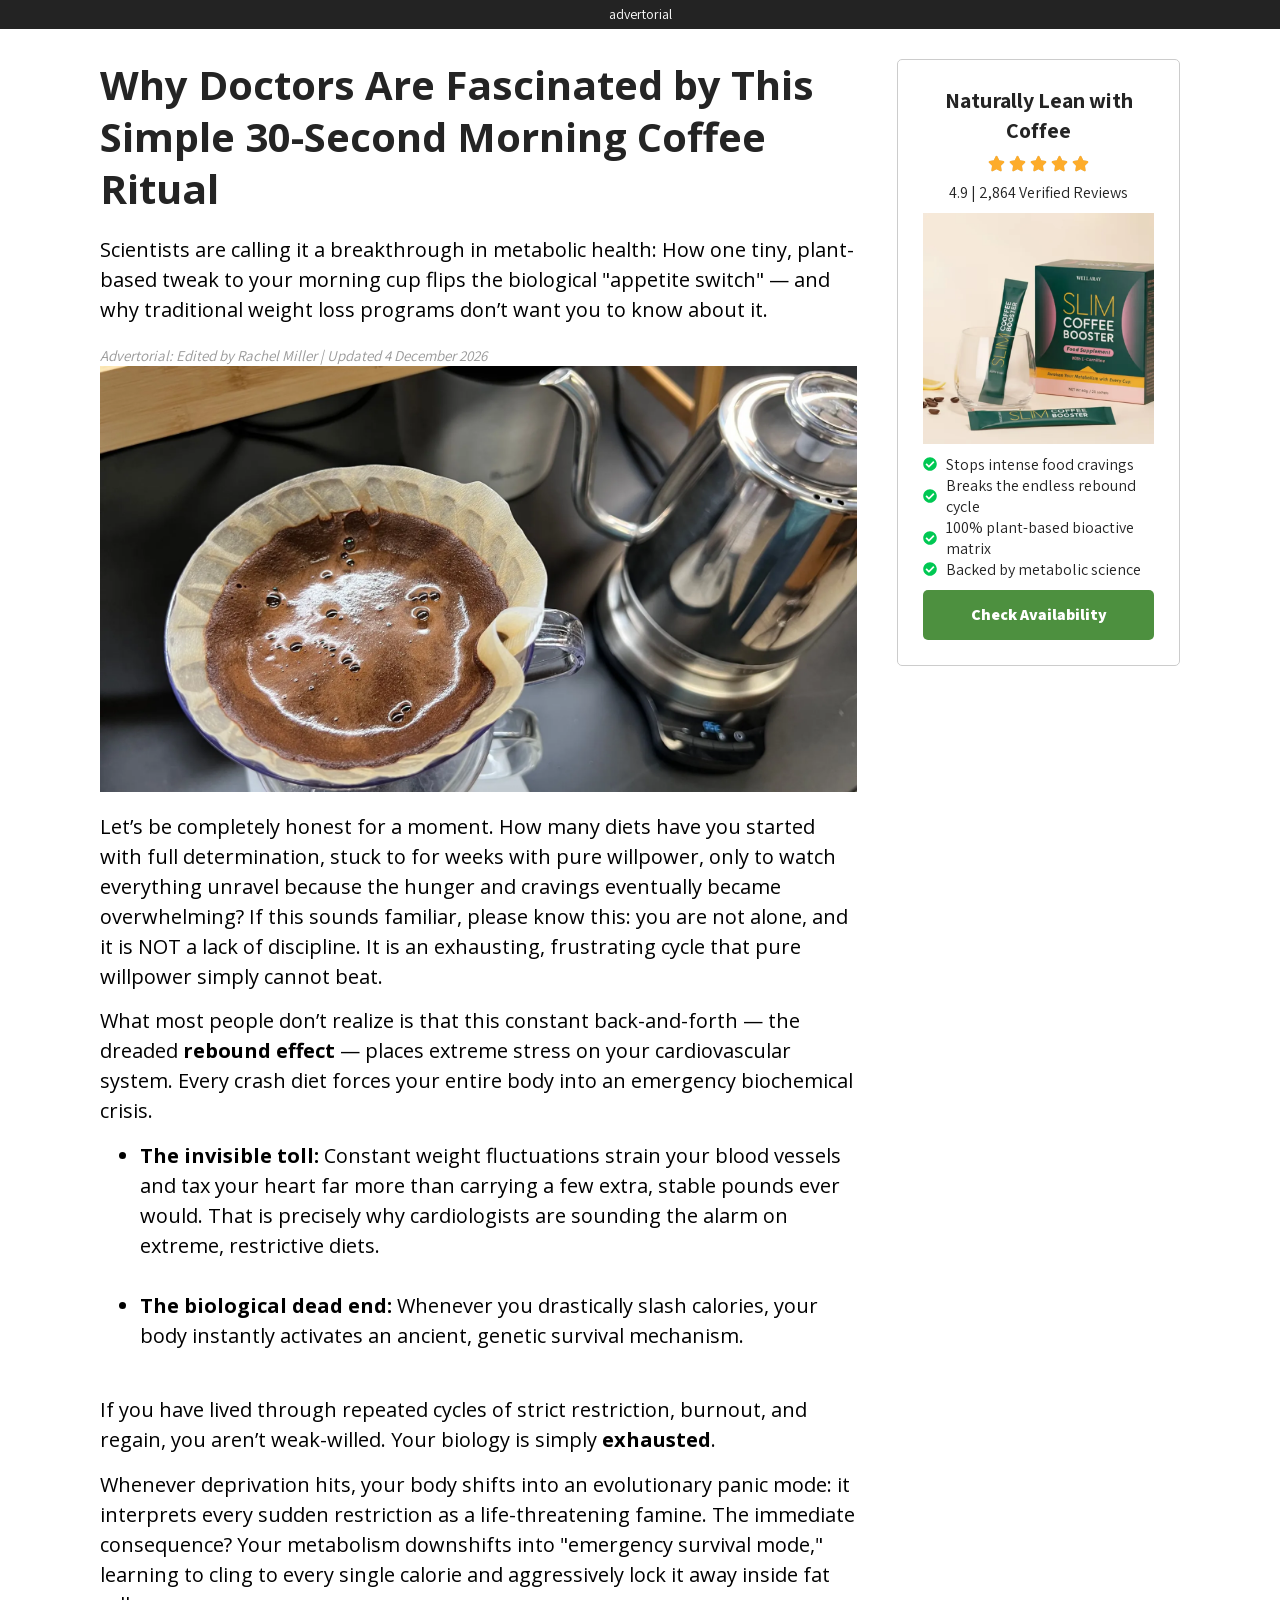
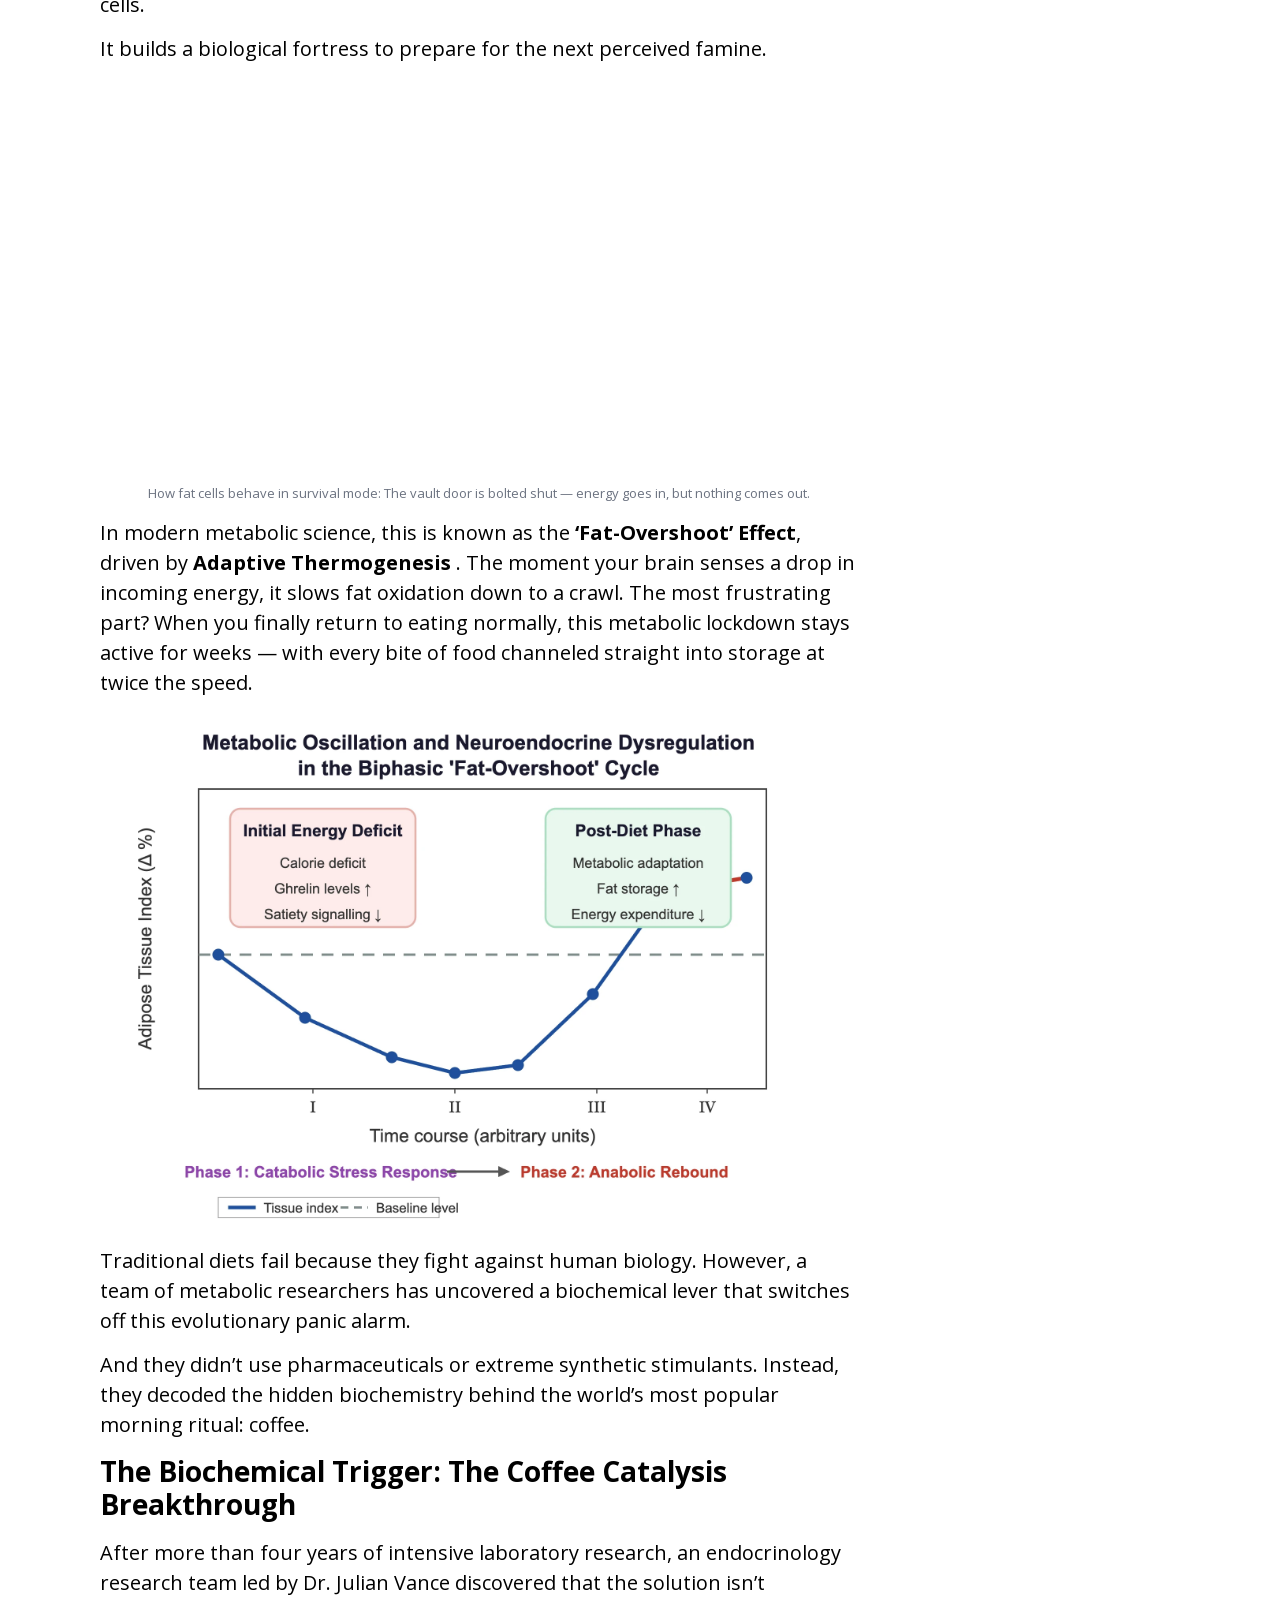
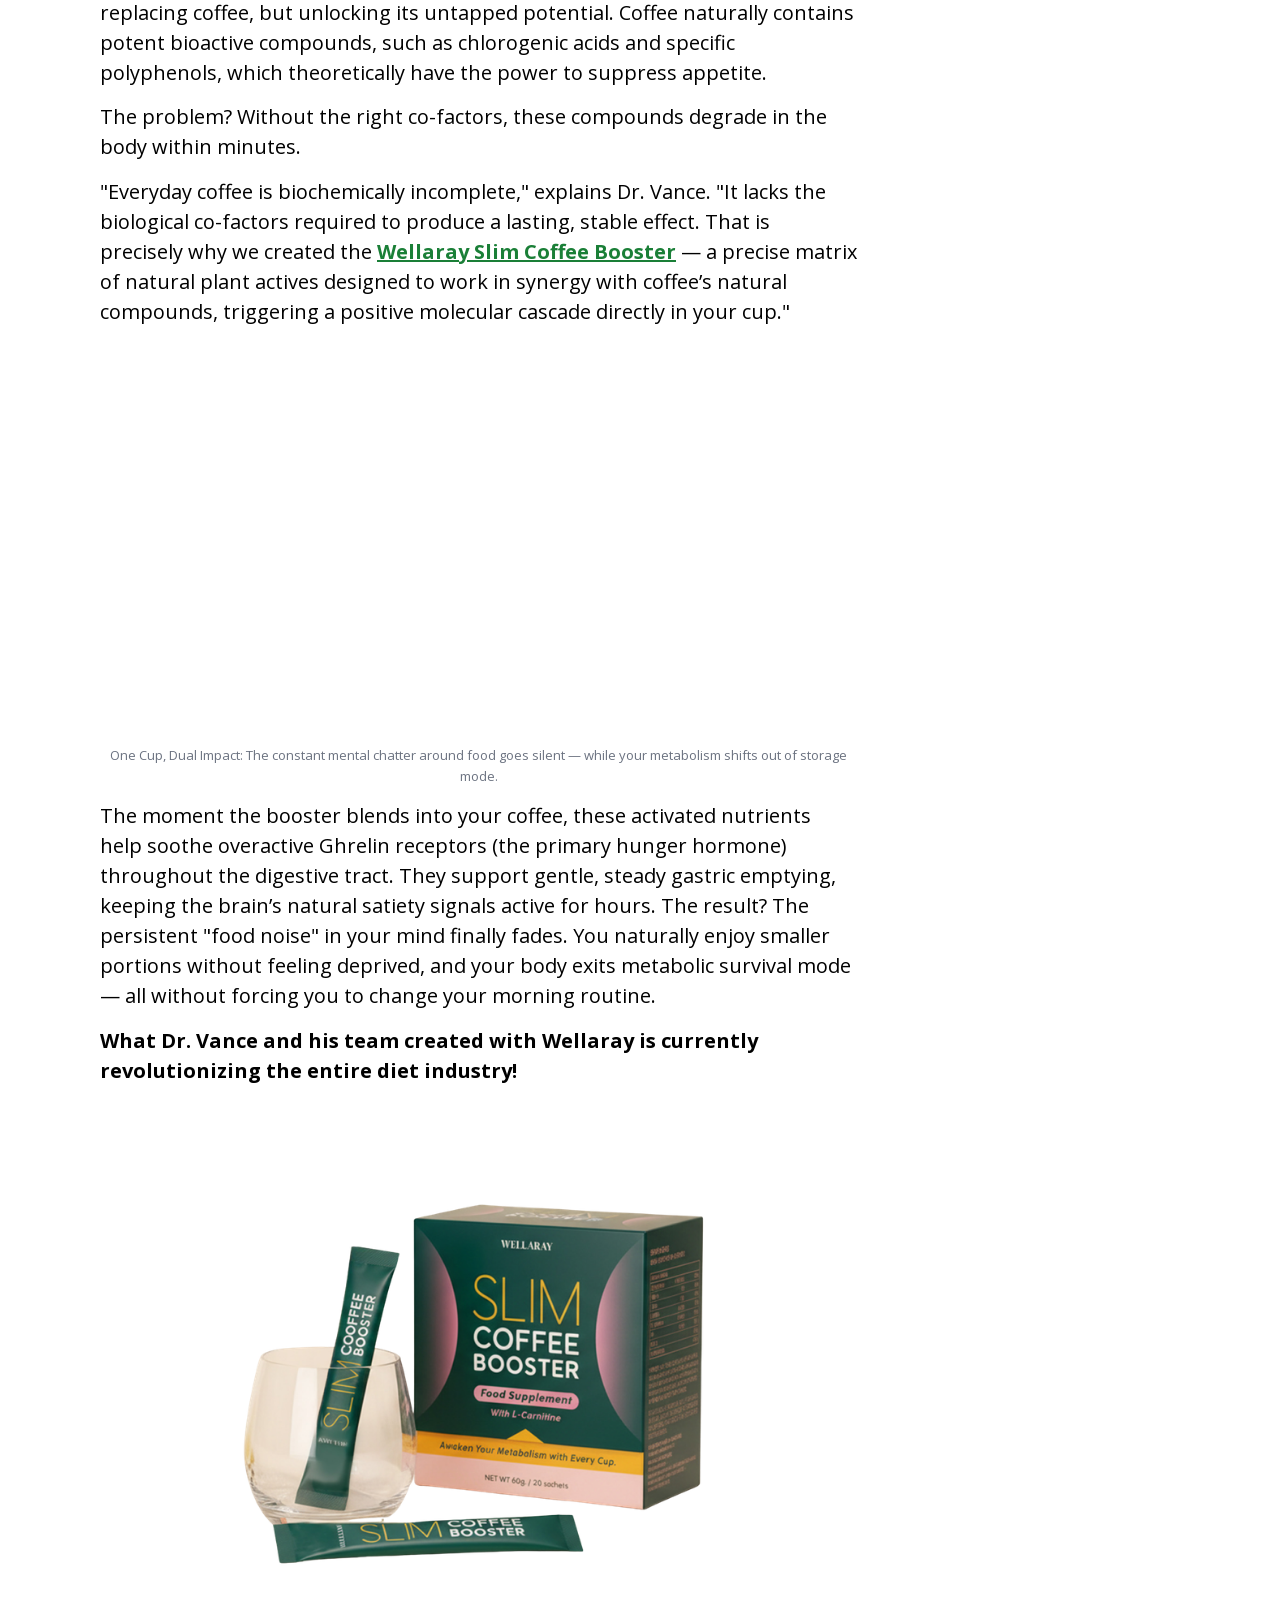
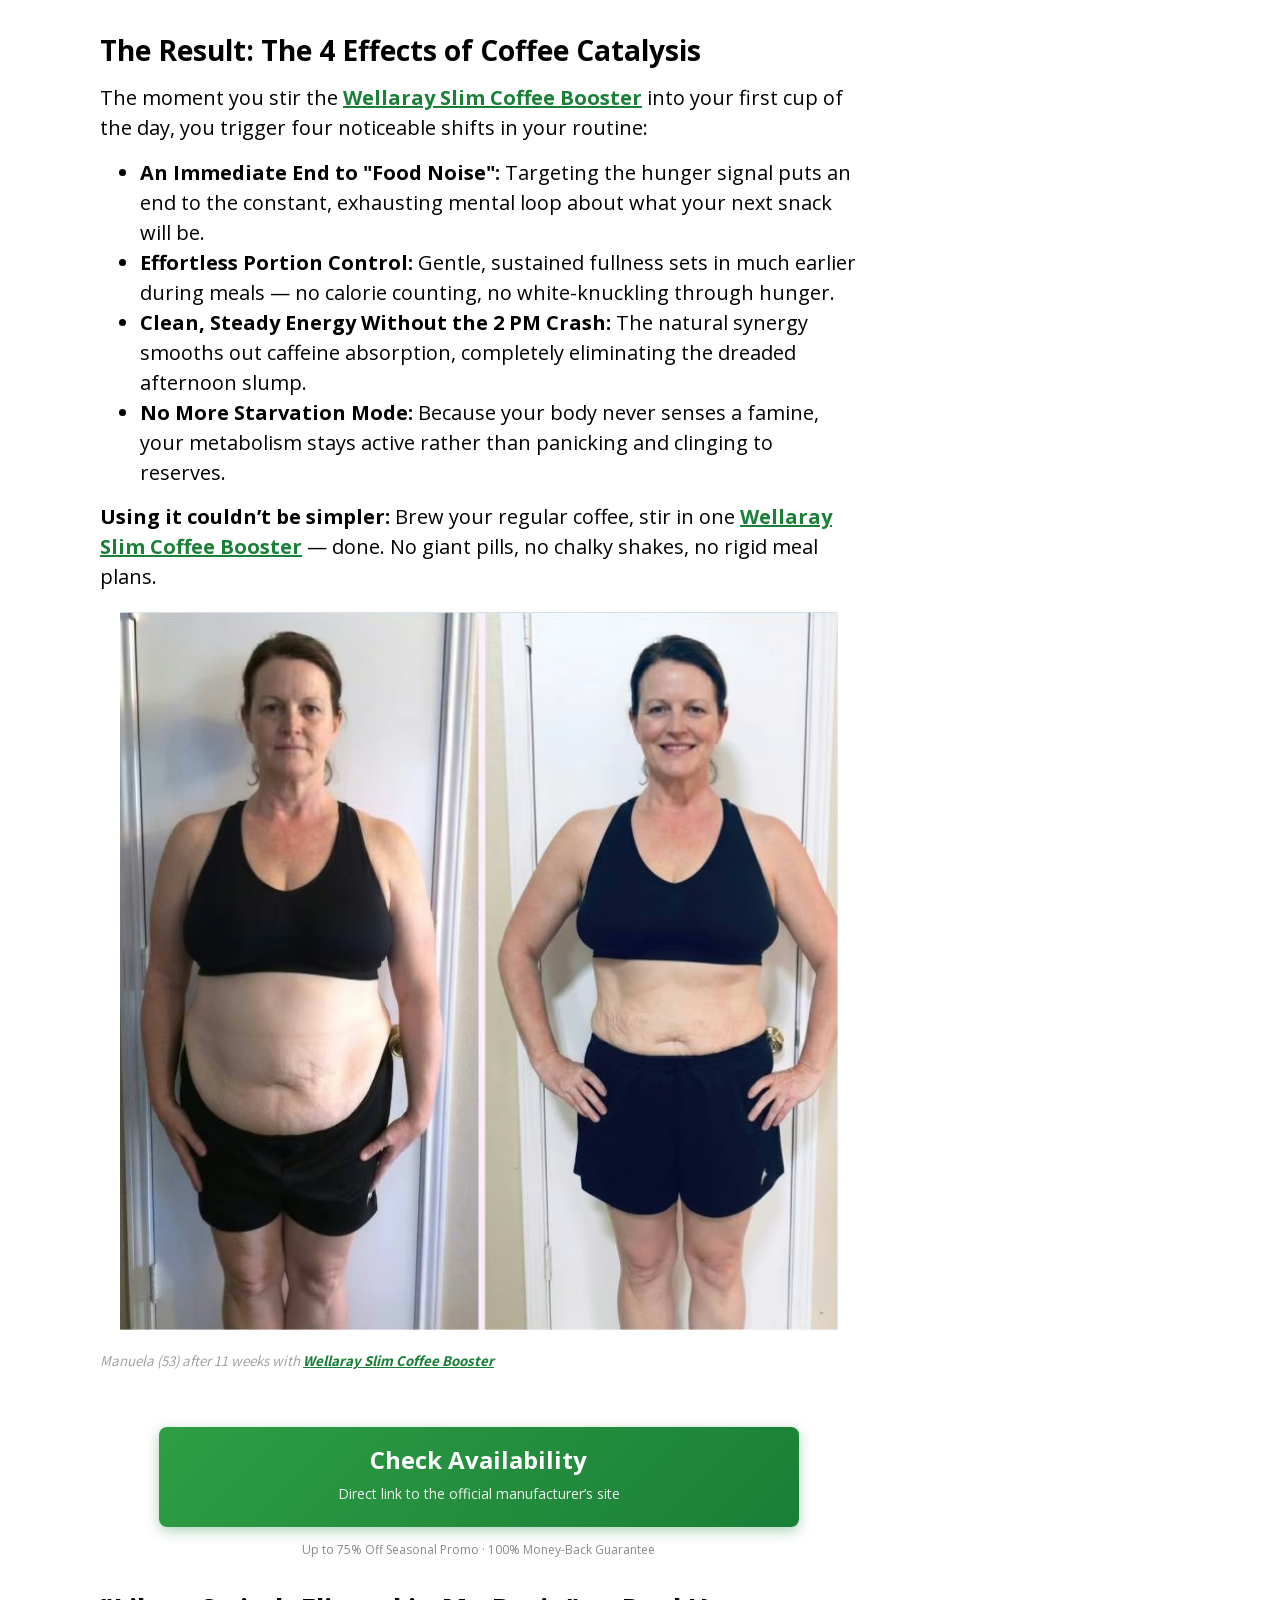
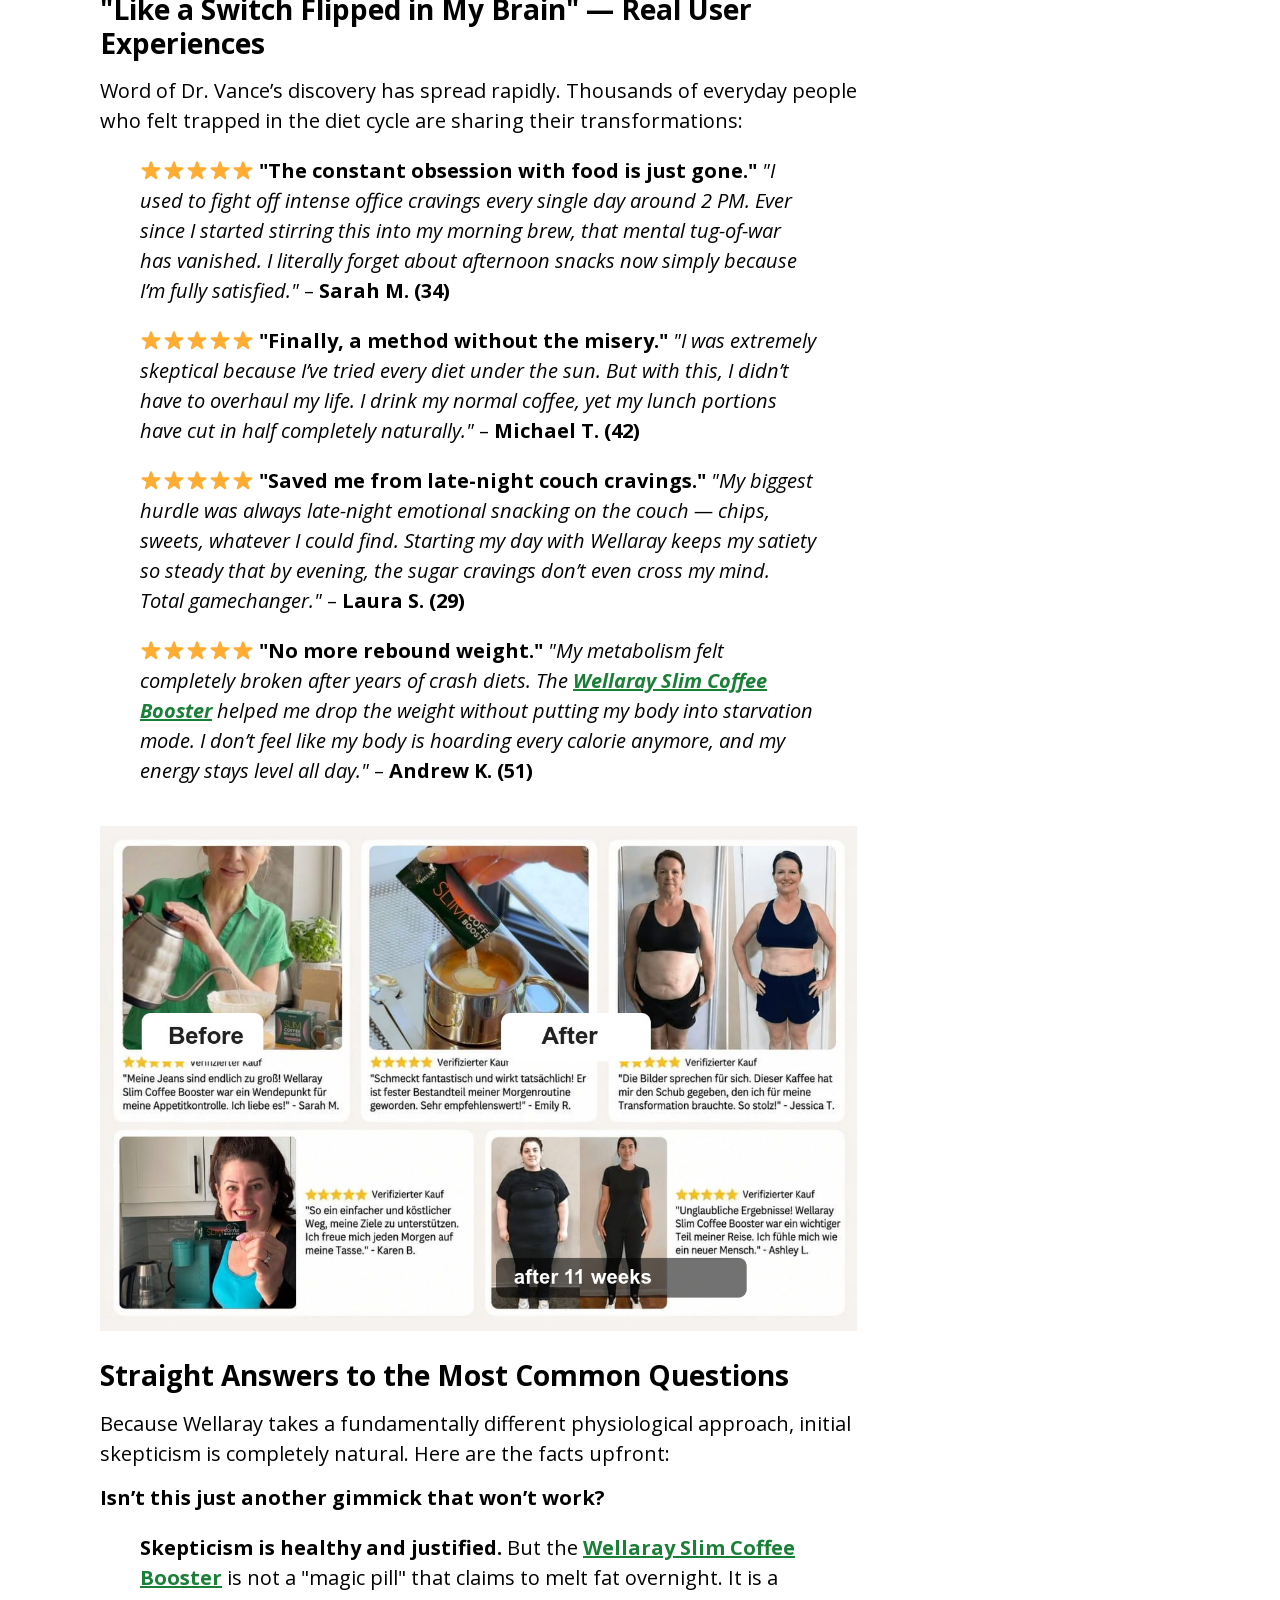
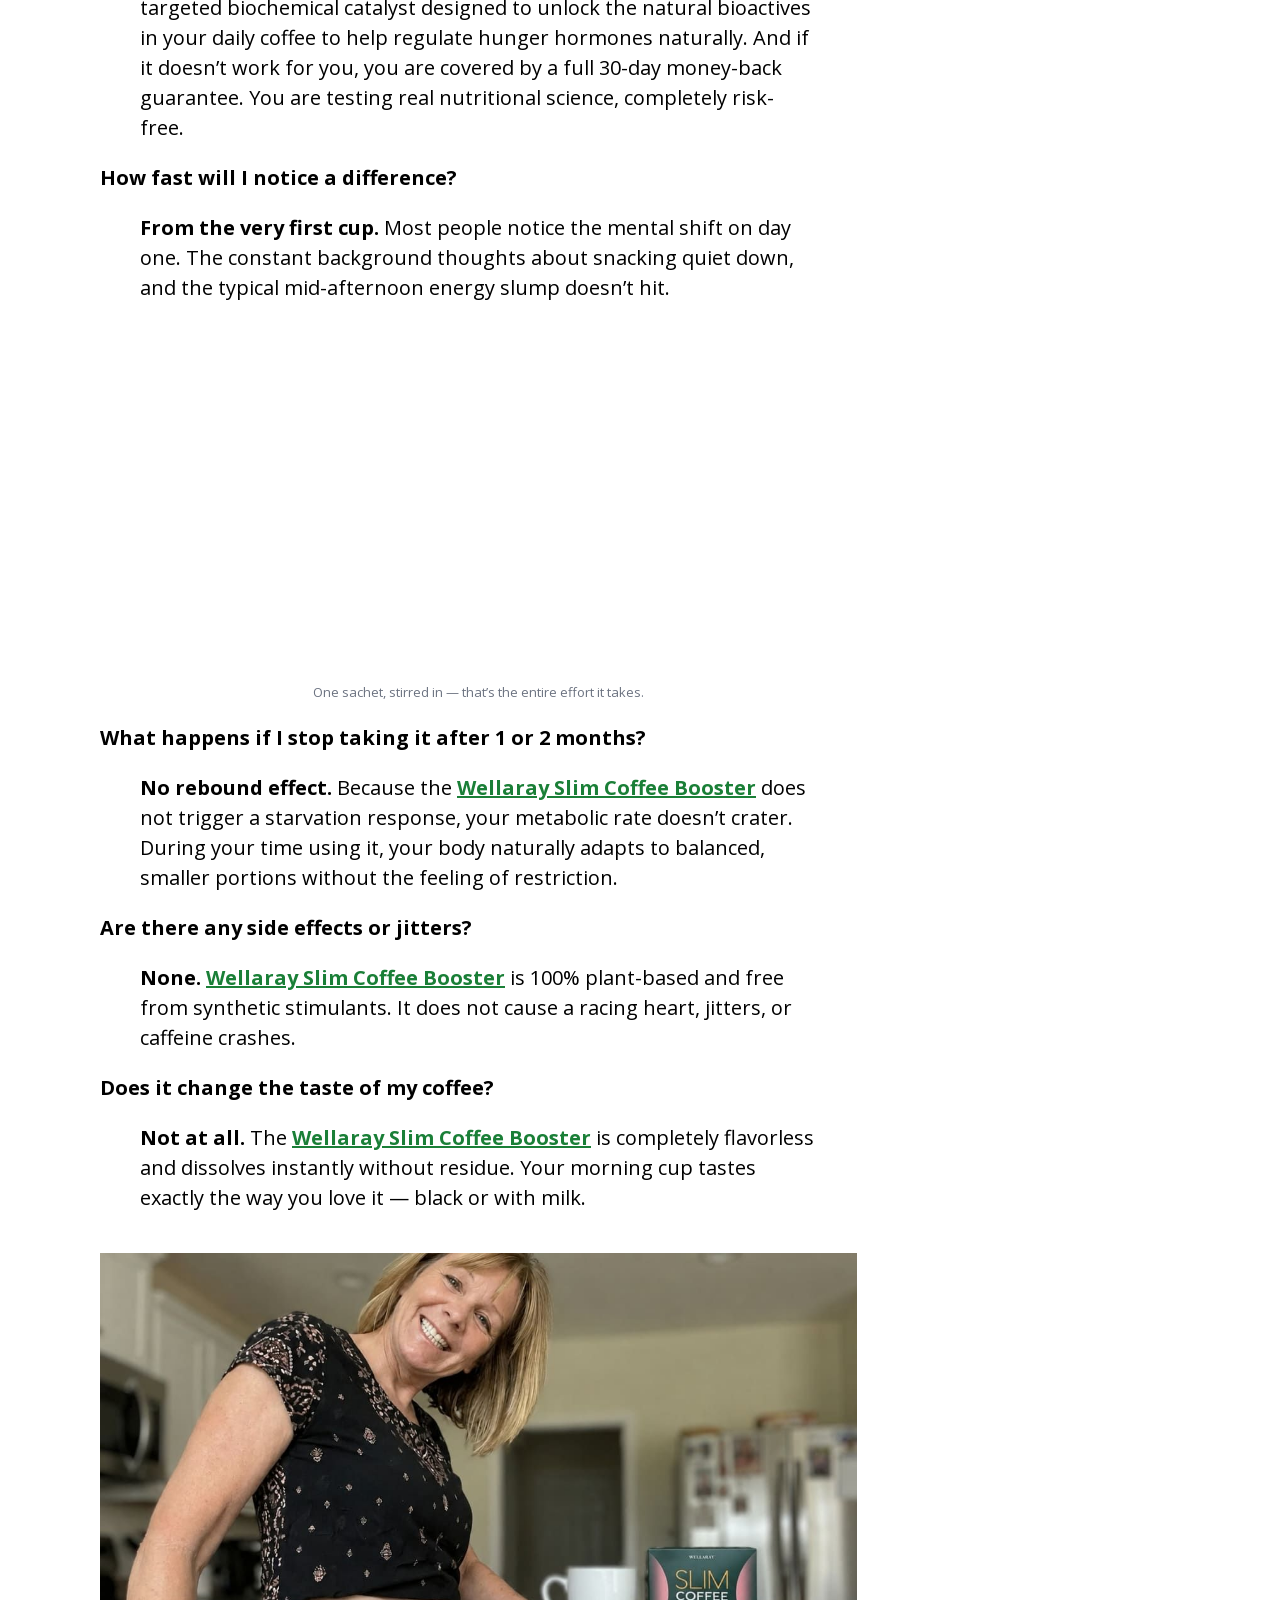
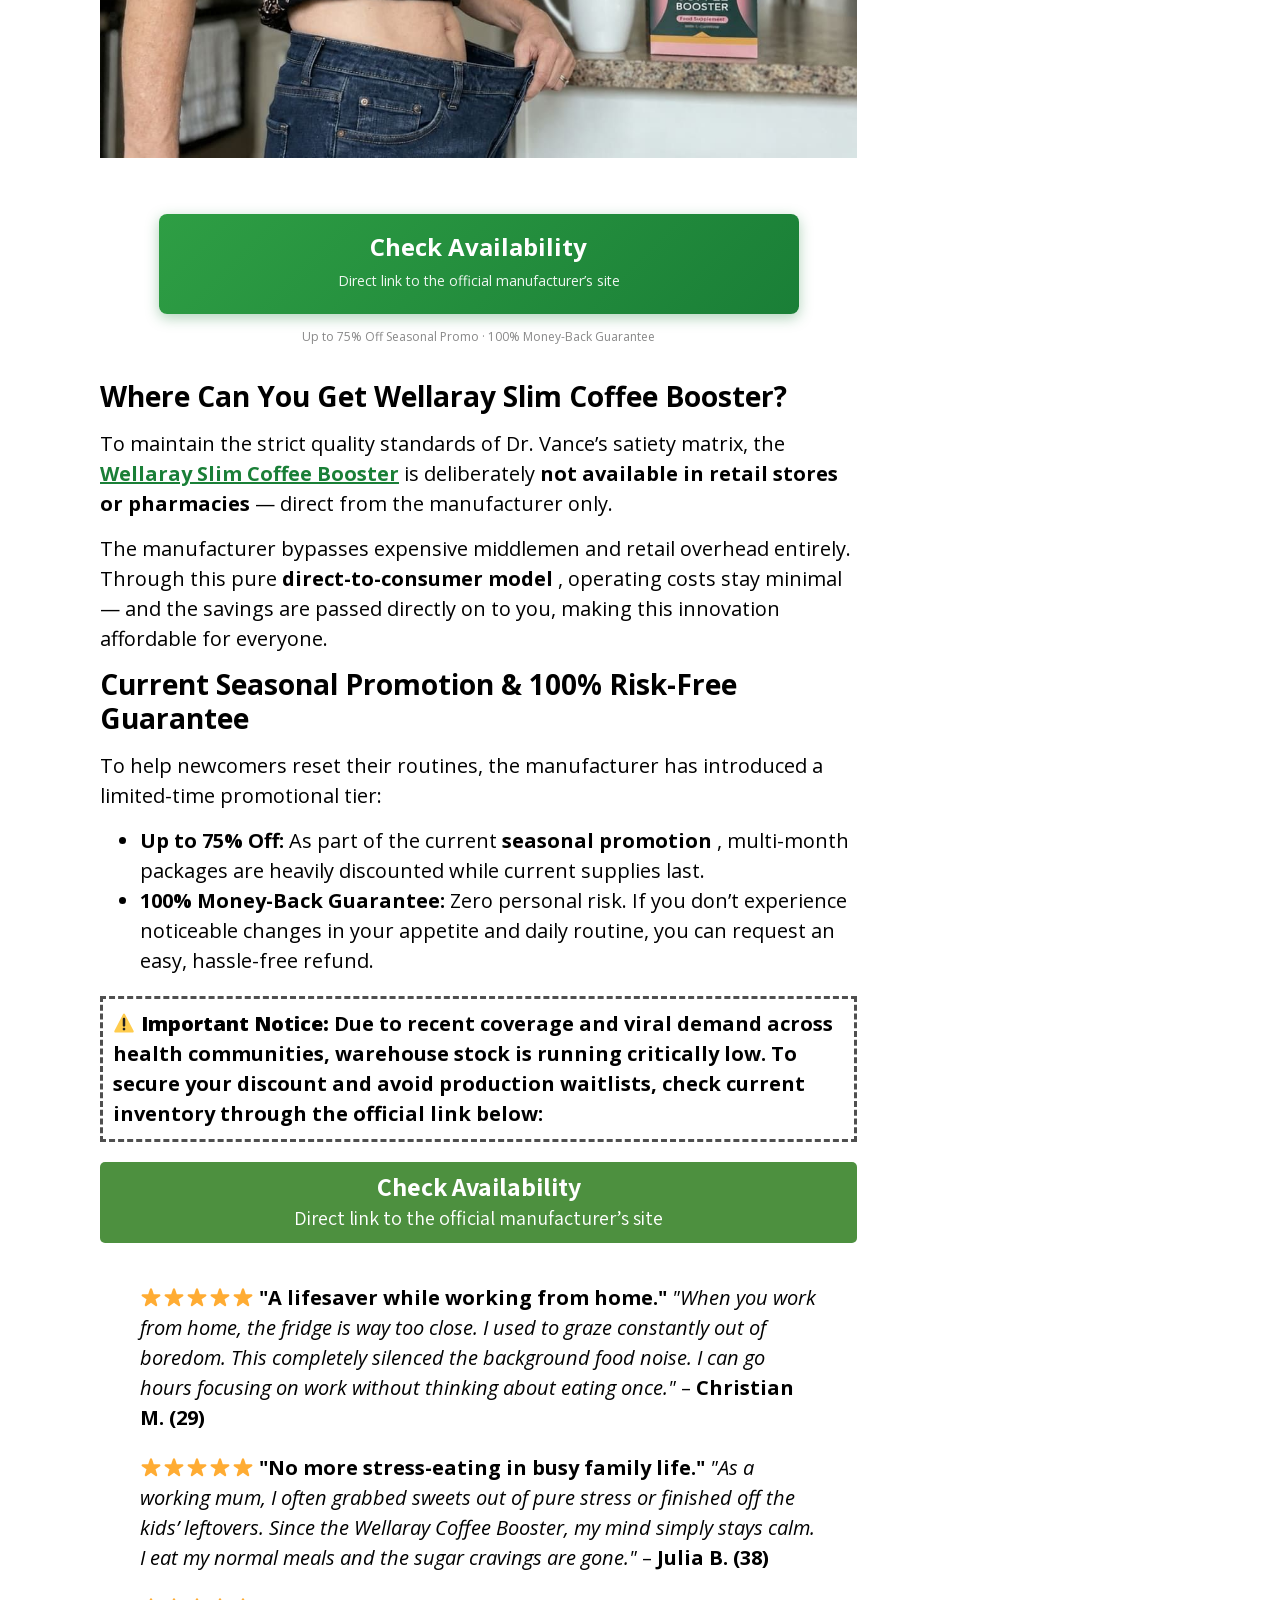
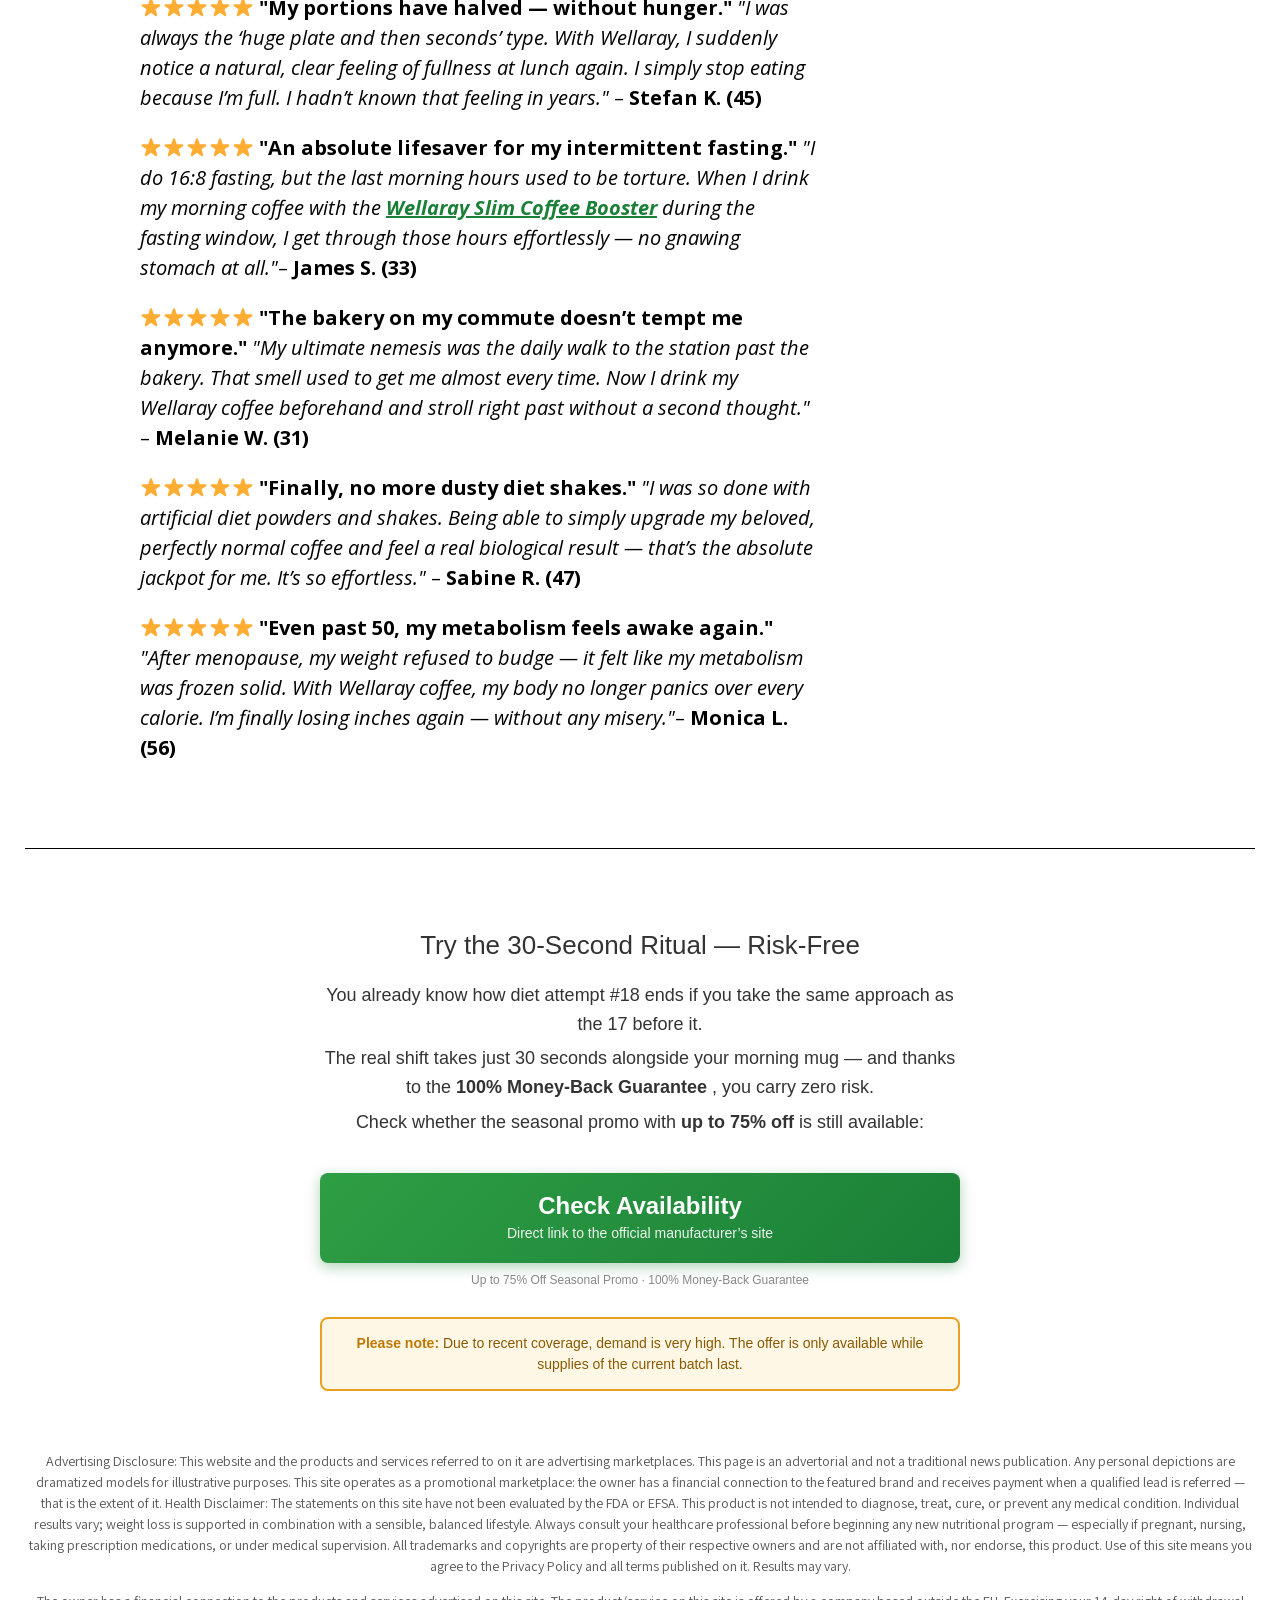
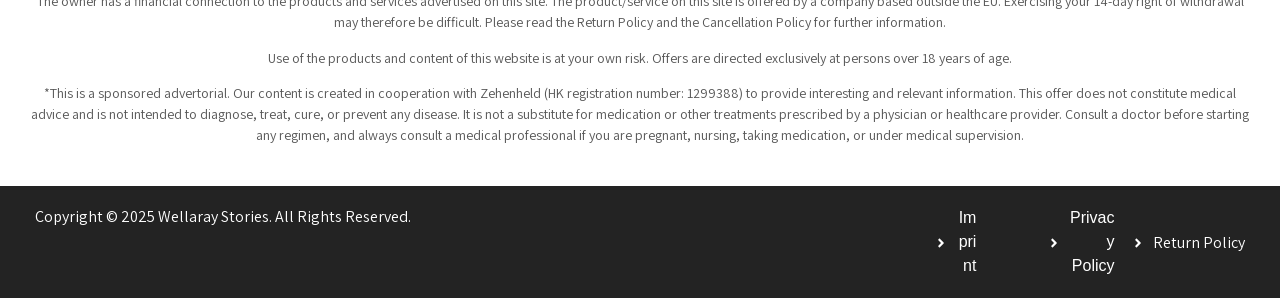
==== commit 7c15fd66: "Add nl1 (Dutch) + se1 (Swedish) transcreated editions; fix uk02 grammar - nl1/se1: same DOM/styling " ====
--- a/uk02/index.html
+++ b/uk02/index.html
@@ -348,7 +348,7 @@
               </div>
               <h3 data-path-to-node=2><b data-path-to-node=2 data-index-in-node=0>Where Can You Get Wellaray Slim Coffee Booster?</b>
               </h3>
-              <p data-path-to-node=3>To maintain the strict quality standards of Dr. Vance’s satiety matrix, the <strong><a href="https://track.healthdeepinsight.com/click" style="color:#1a7f37;font-weight:700;text-decoration:underline">Wellaray Slim Coffee Booster</a></strong> is deliberately <b data-path-to-node=3 data-index-in-node=119>not sold in retail stores or pharmacies</b> available.
+              <p data-path-to-node=3>To maintain the strict quality standards of Dr. Vance’s satiety matrix, the <strong><a href="https://track.healthdeepinsight.com/click" style="color:#1a7f37;font-weight:700;text-decoration:underline">Wellaray Slim Coffee Booster</a></strong> is deliberately <b data-path-to-node=3 data-index-in-node=119>not available in retail stores or pharmacies</b> — direct from the manufacturer only.
               </p>
               <p data-path-to-node=4>The manufacturer bypasses expensive middlemen and retail overhead entirely. Through this pure <b data-path-to-node=4 data-index-in-node=97>direct-to-consumer model </b>, operating costs stay minimal — and the savings are passed directly on to you, making this innovation affordable for everyone.
                 <h3 data-path-to-node=5><b data-path-to-node=5 data-index-in-node=0>Current Seasonal Promotion &amp; 100% Risk-Free Guarantee</b>
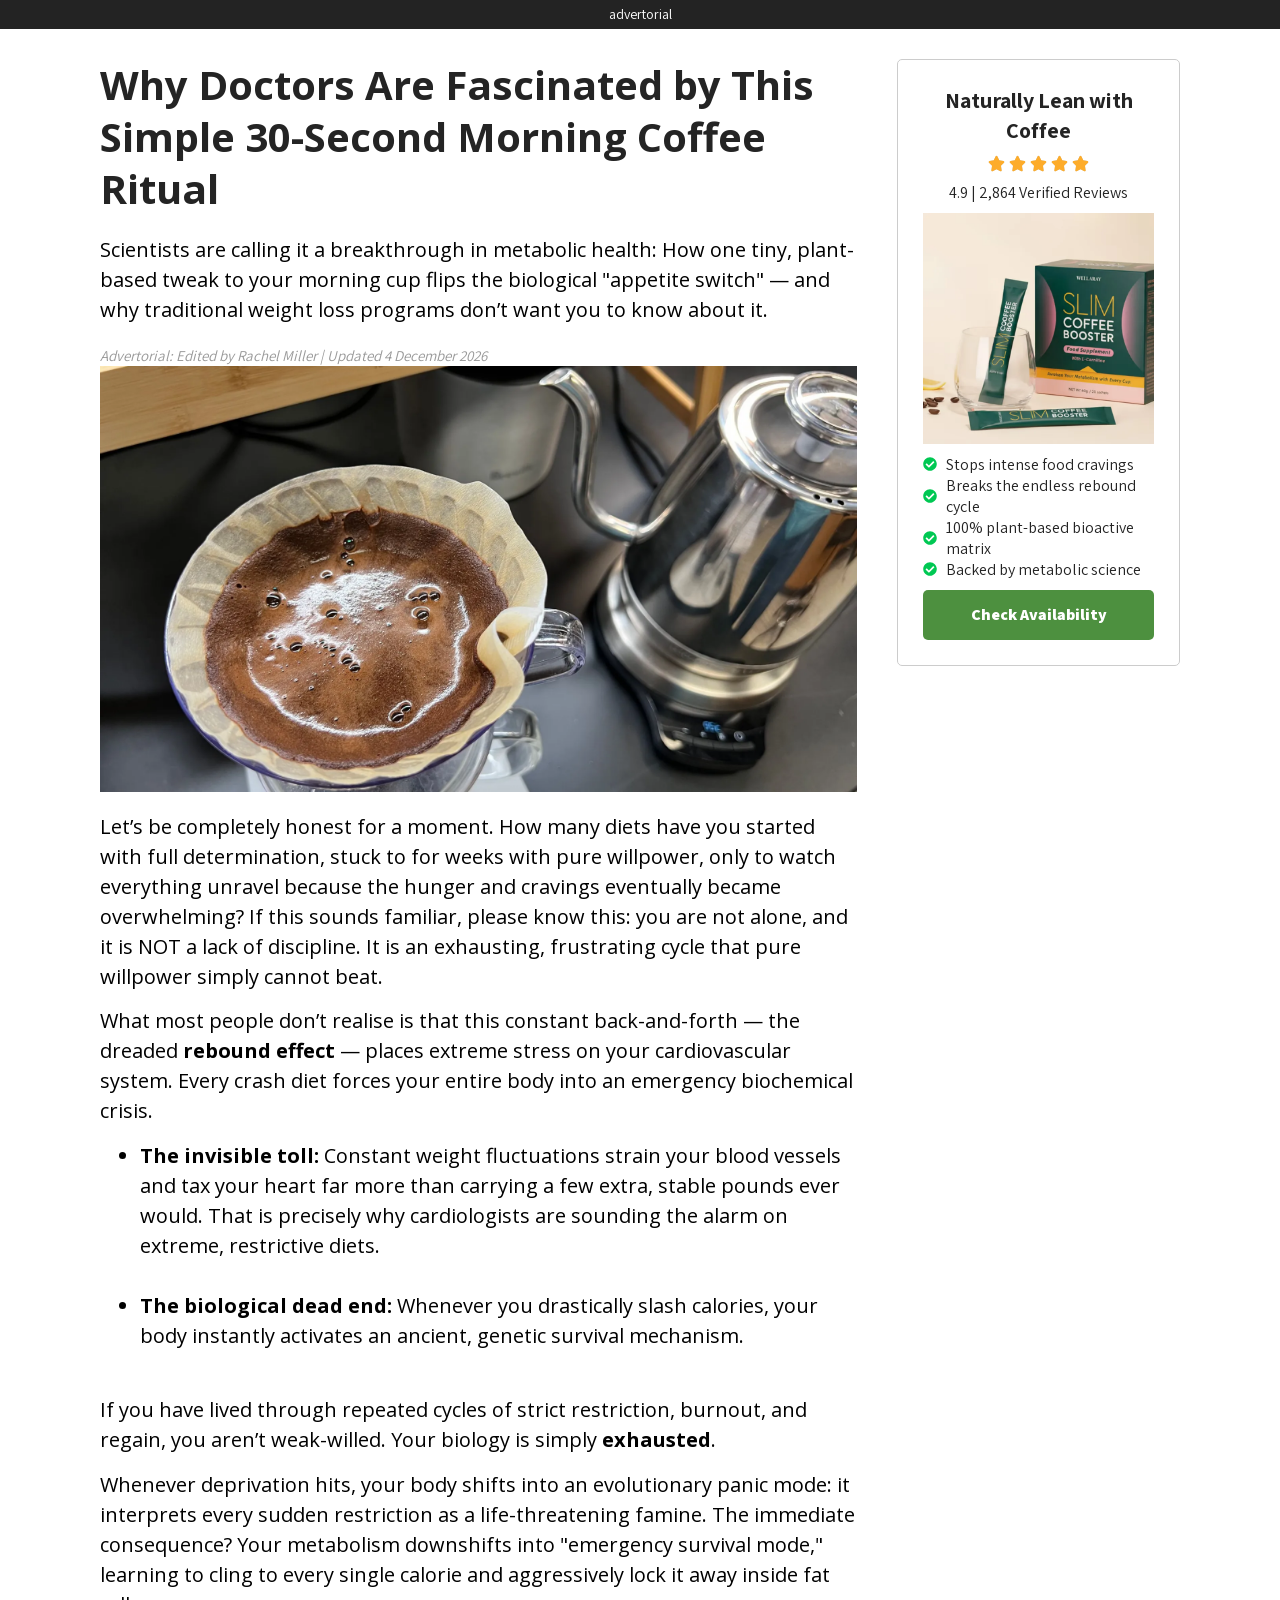
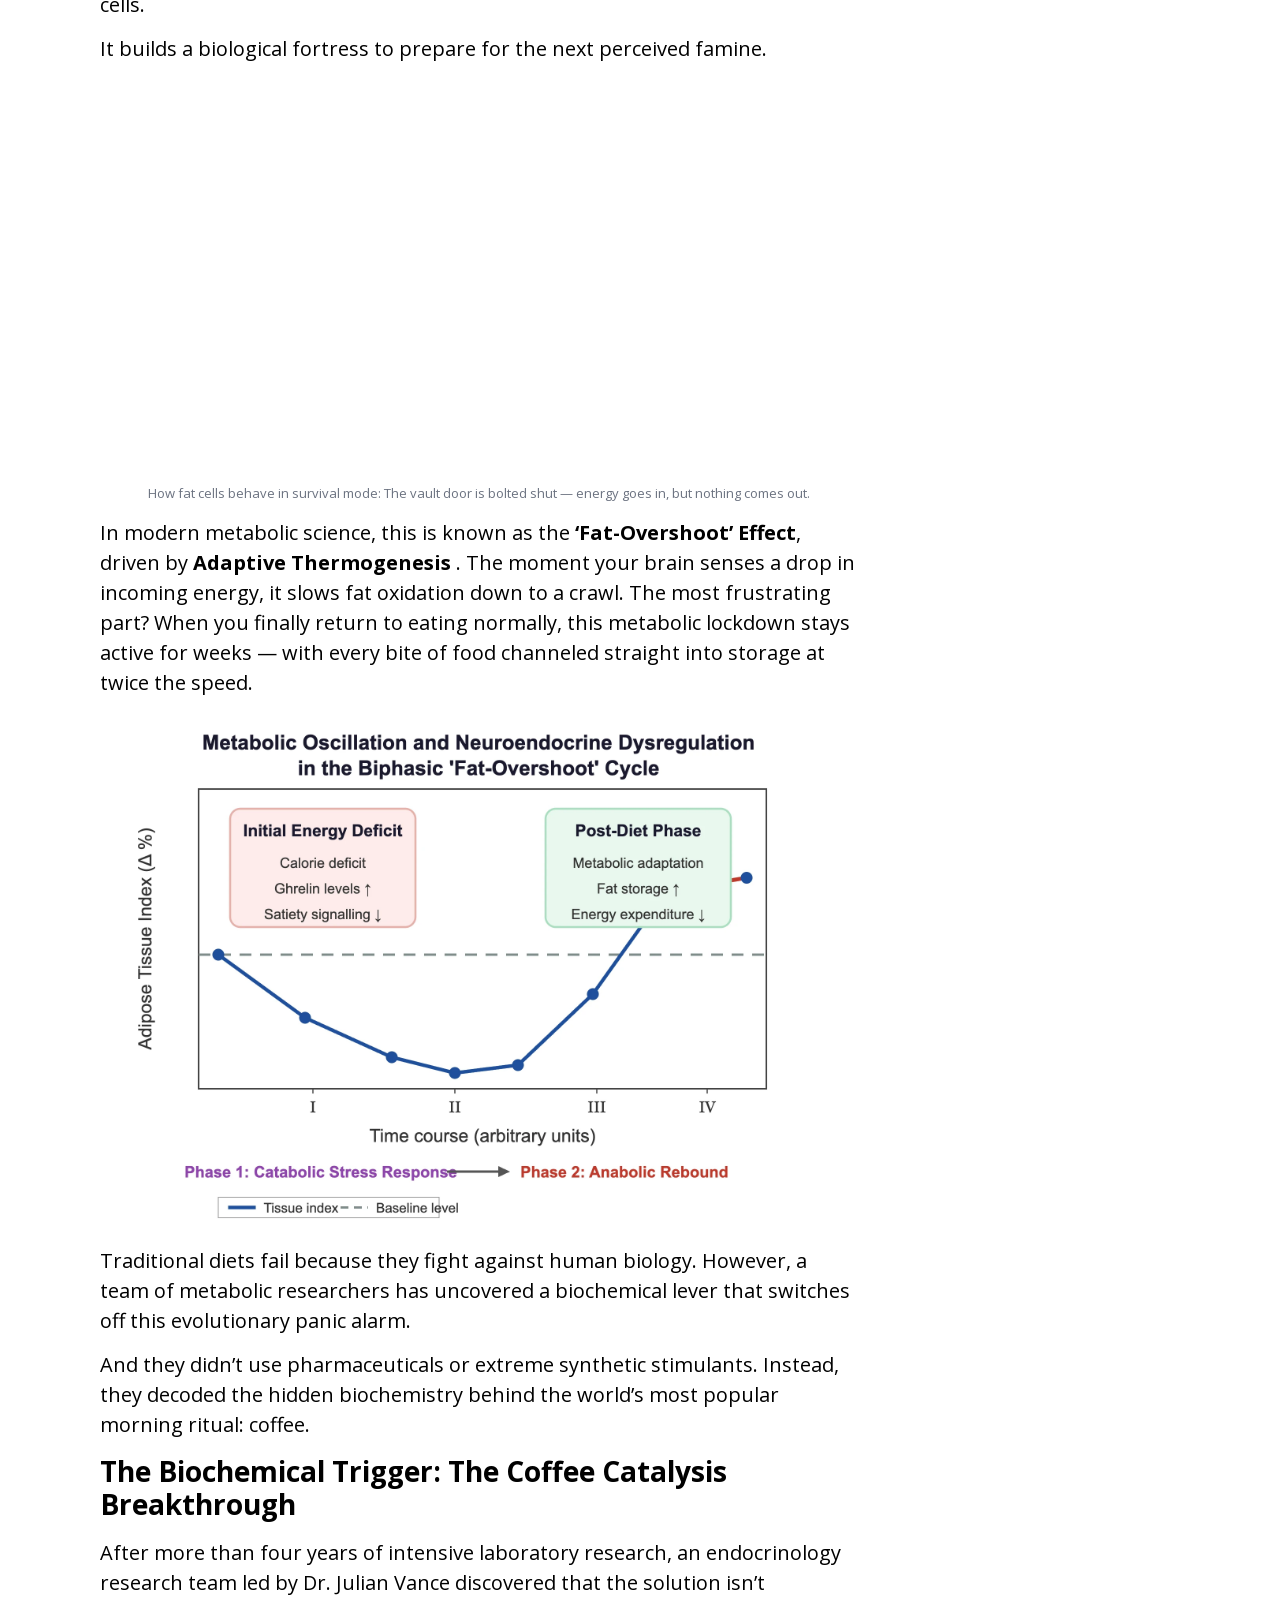
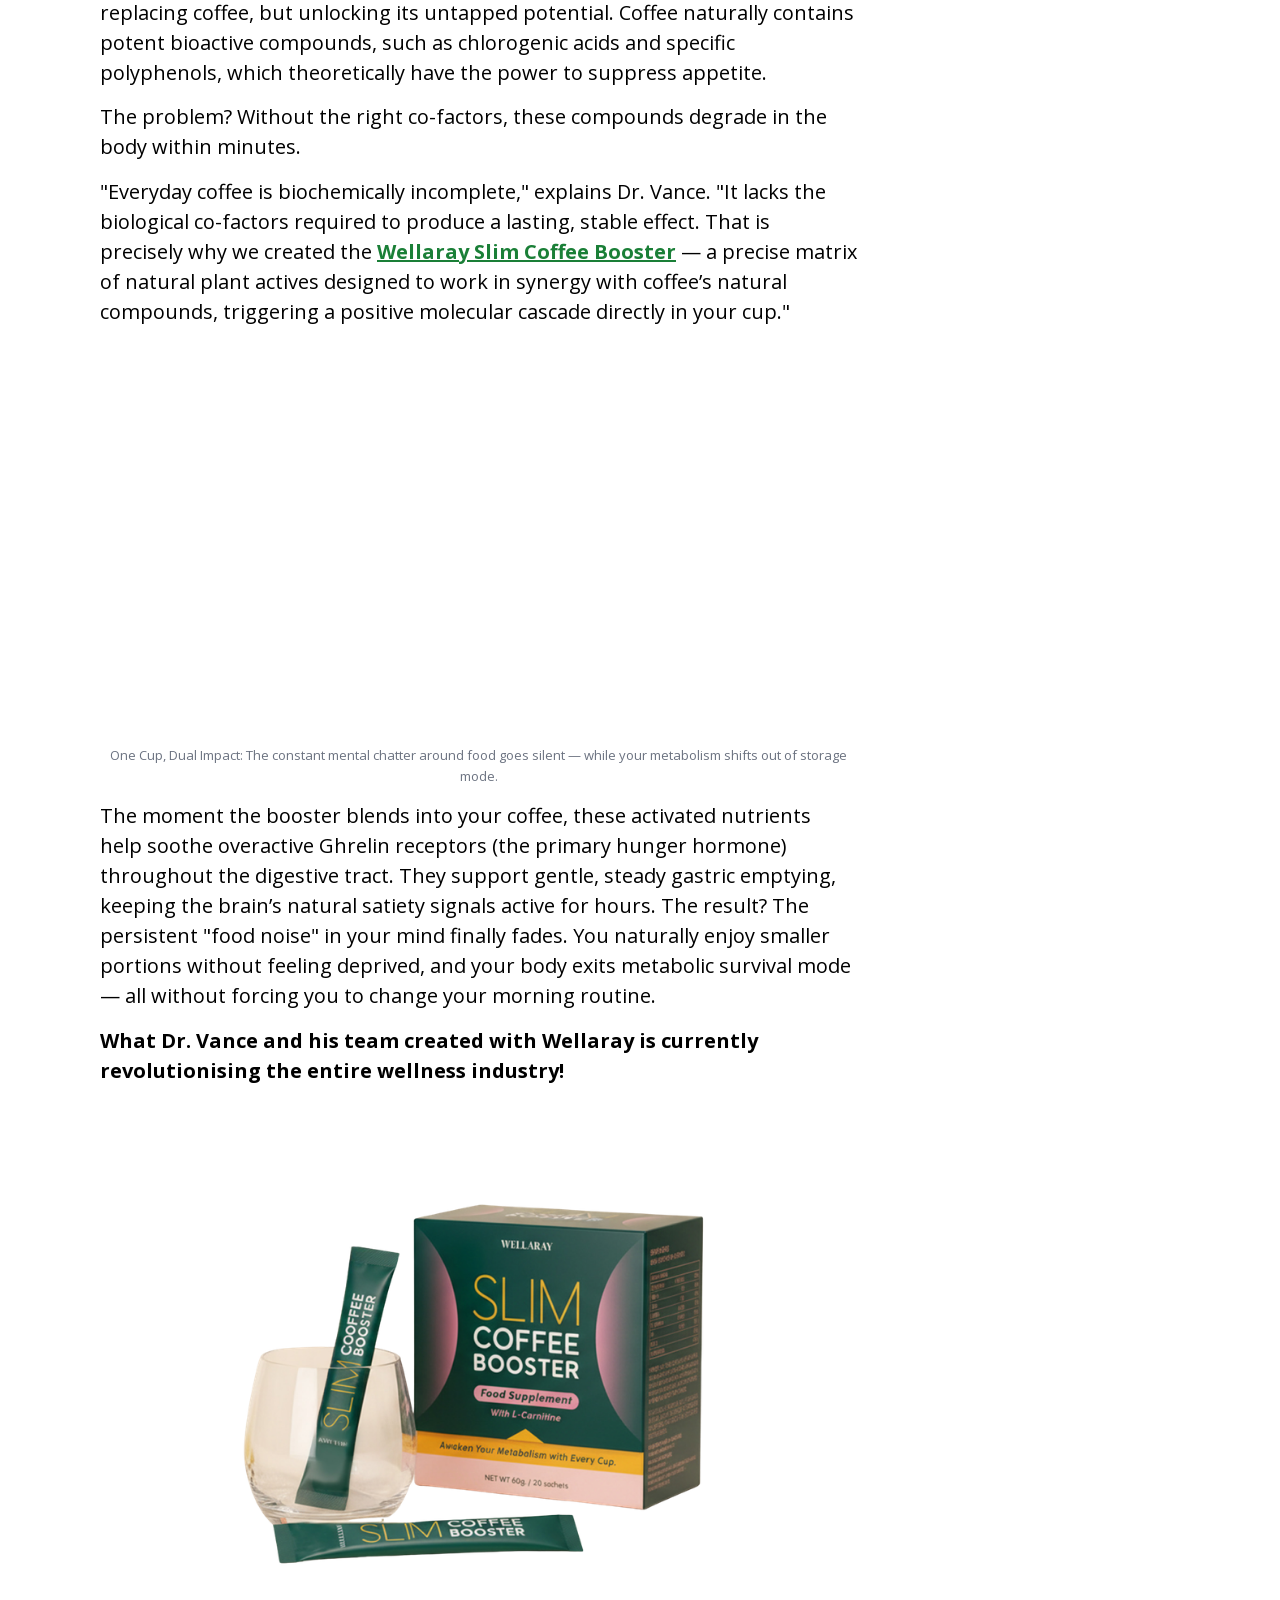
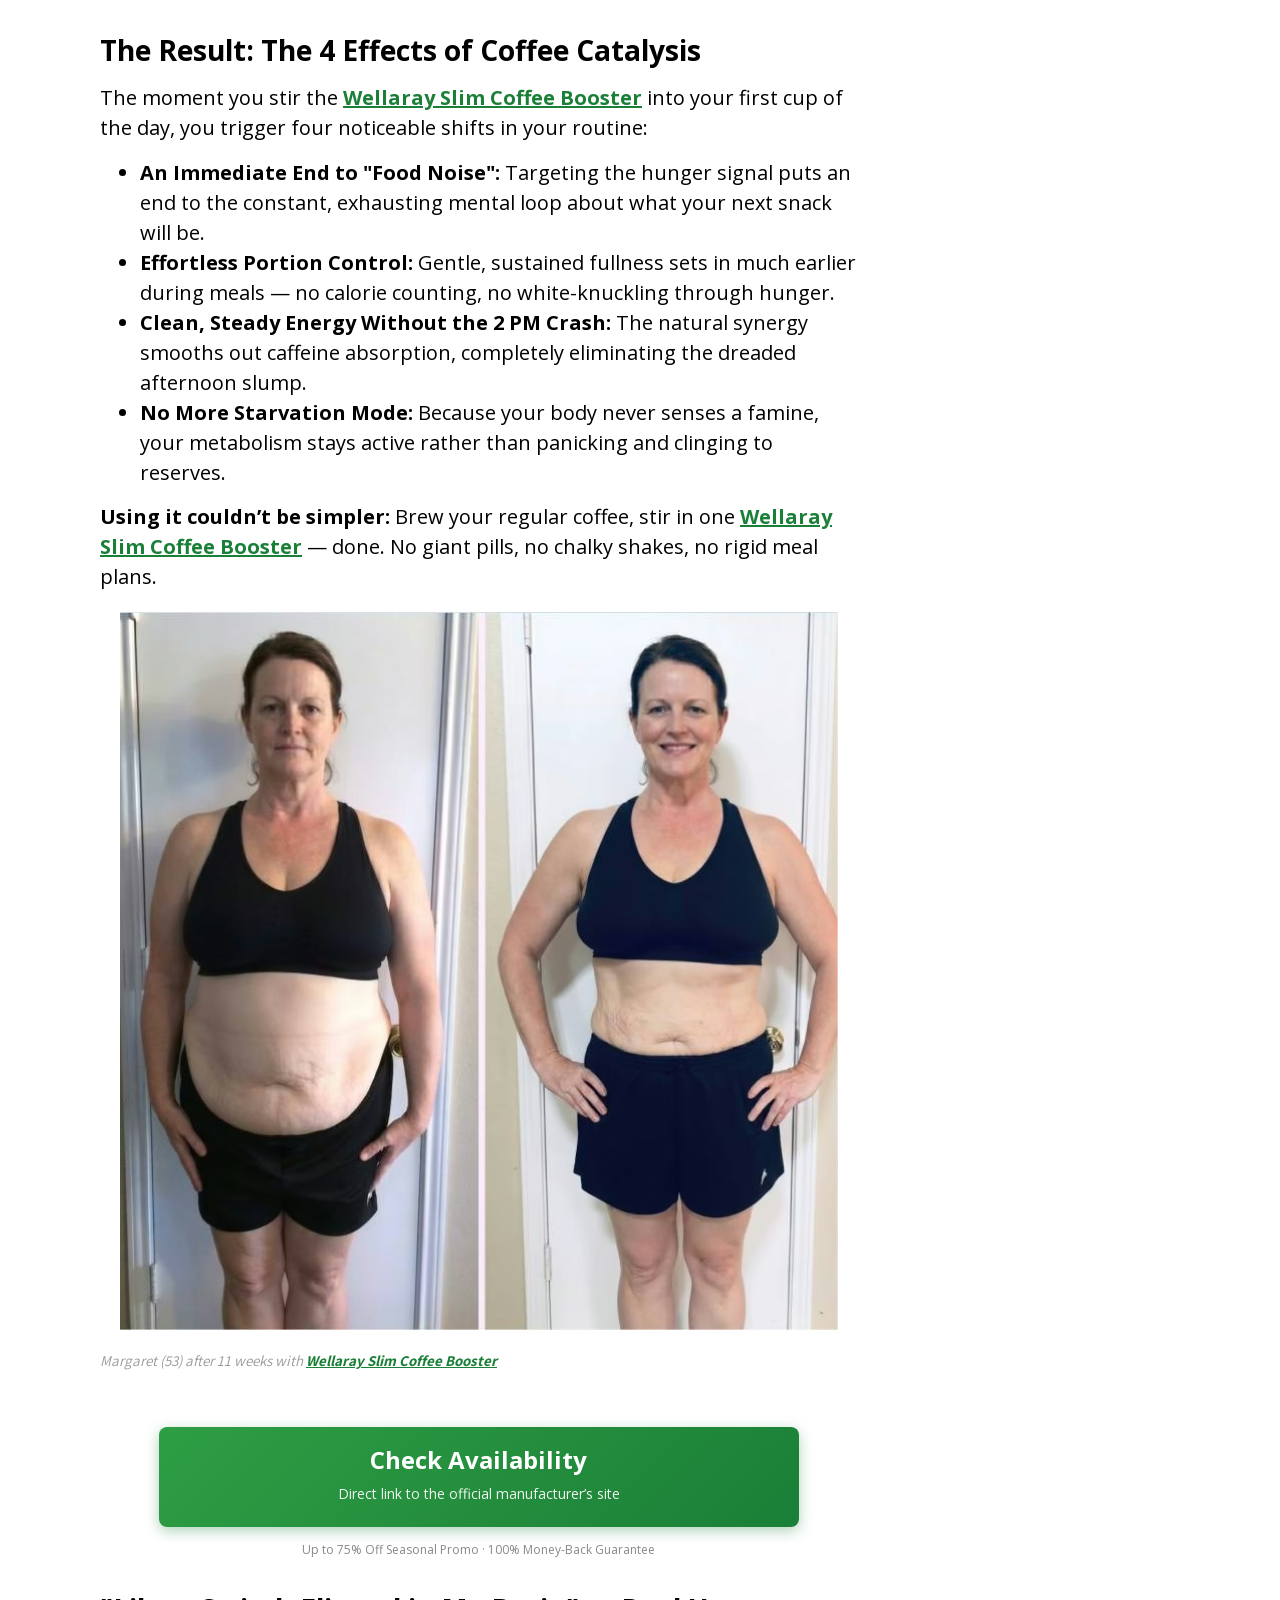
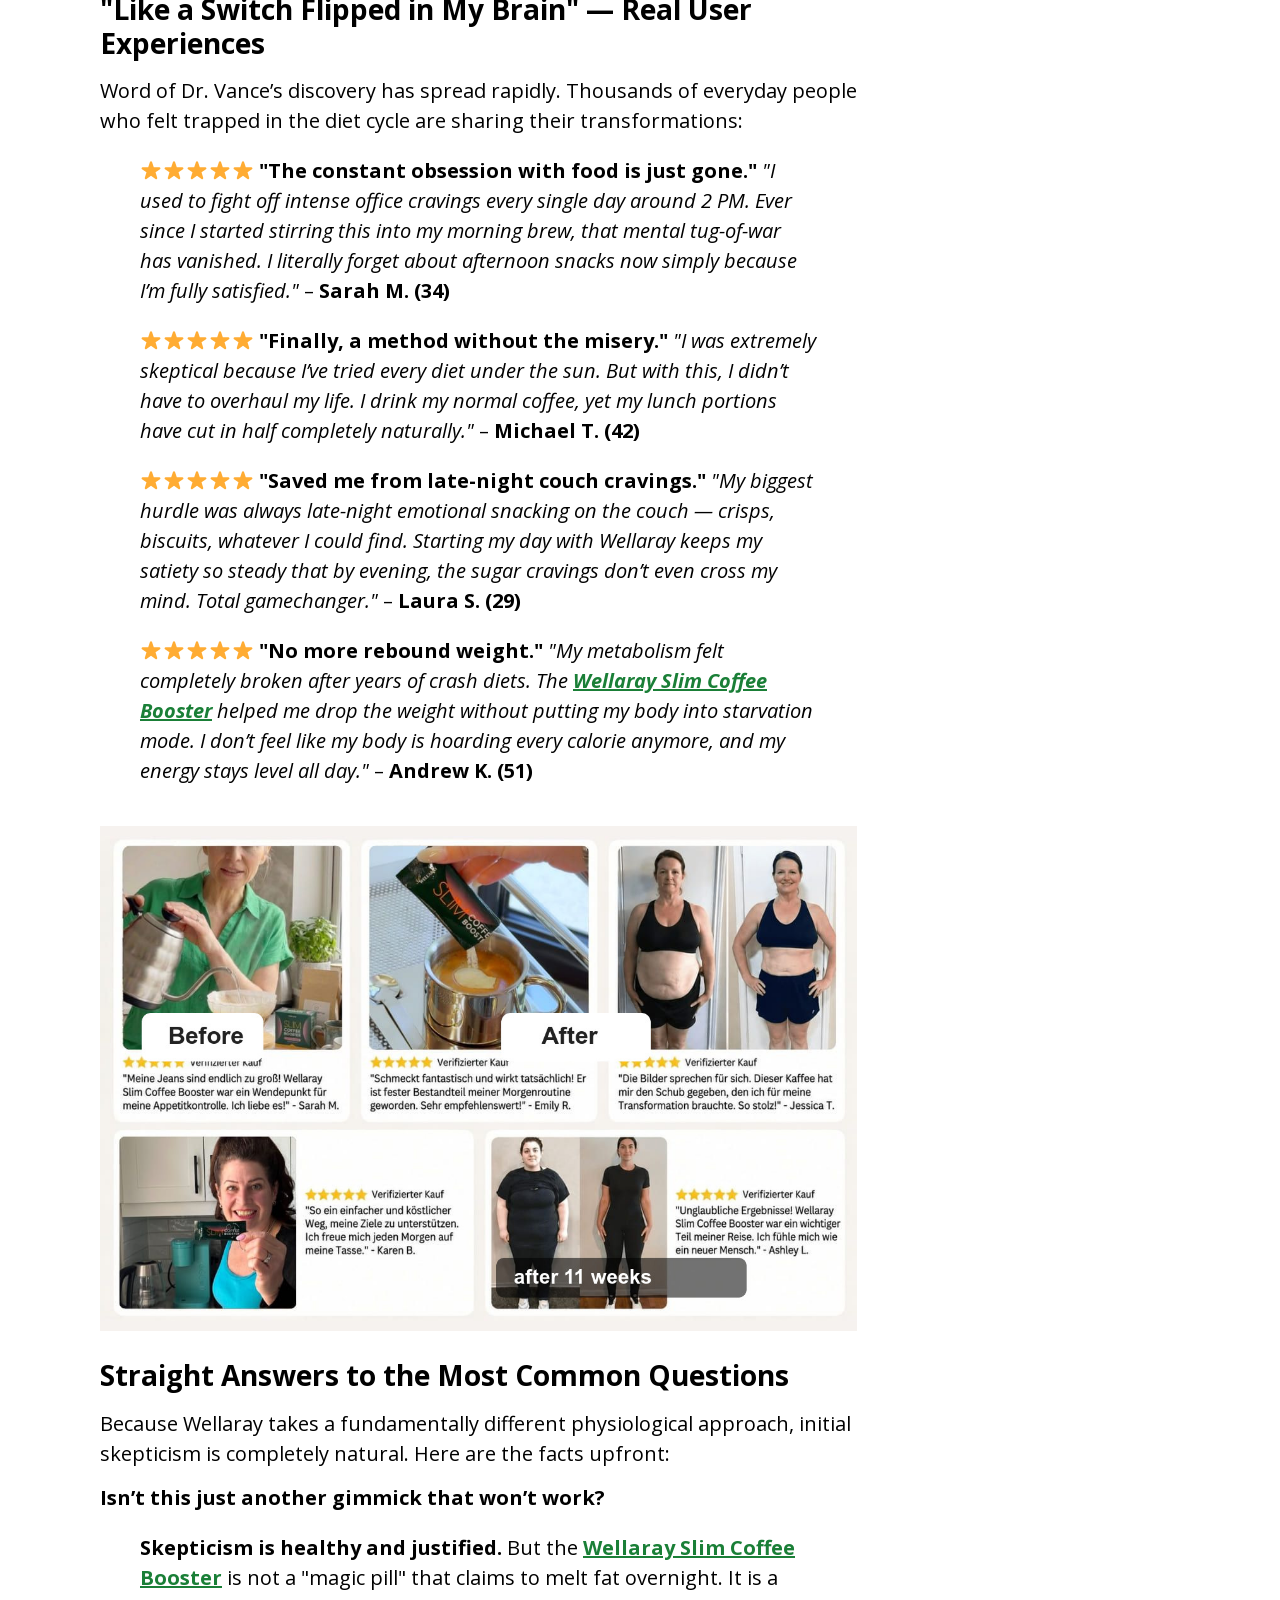
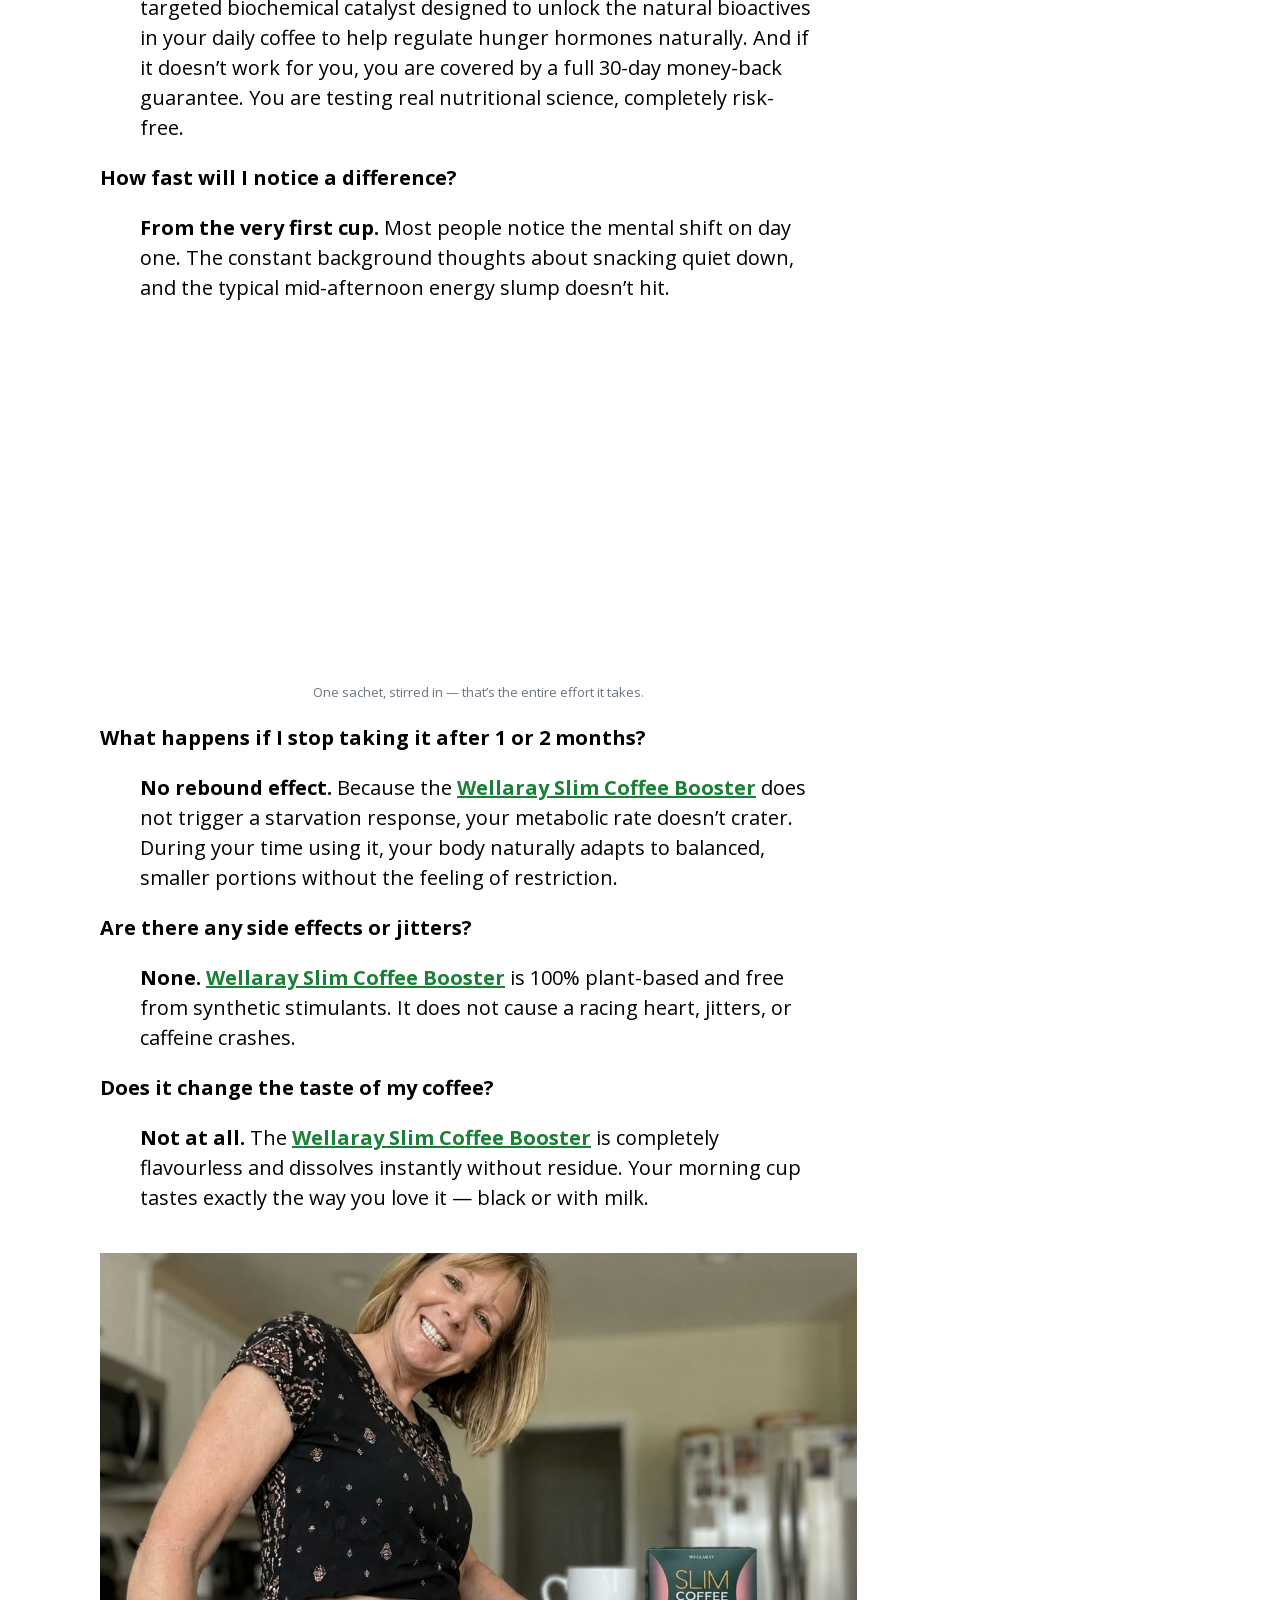
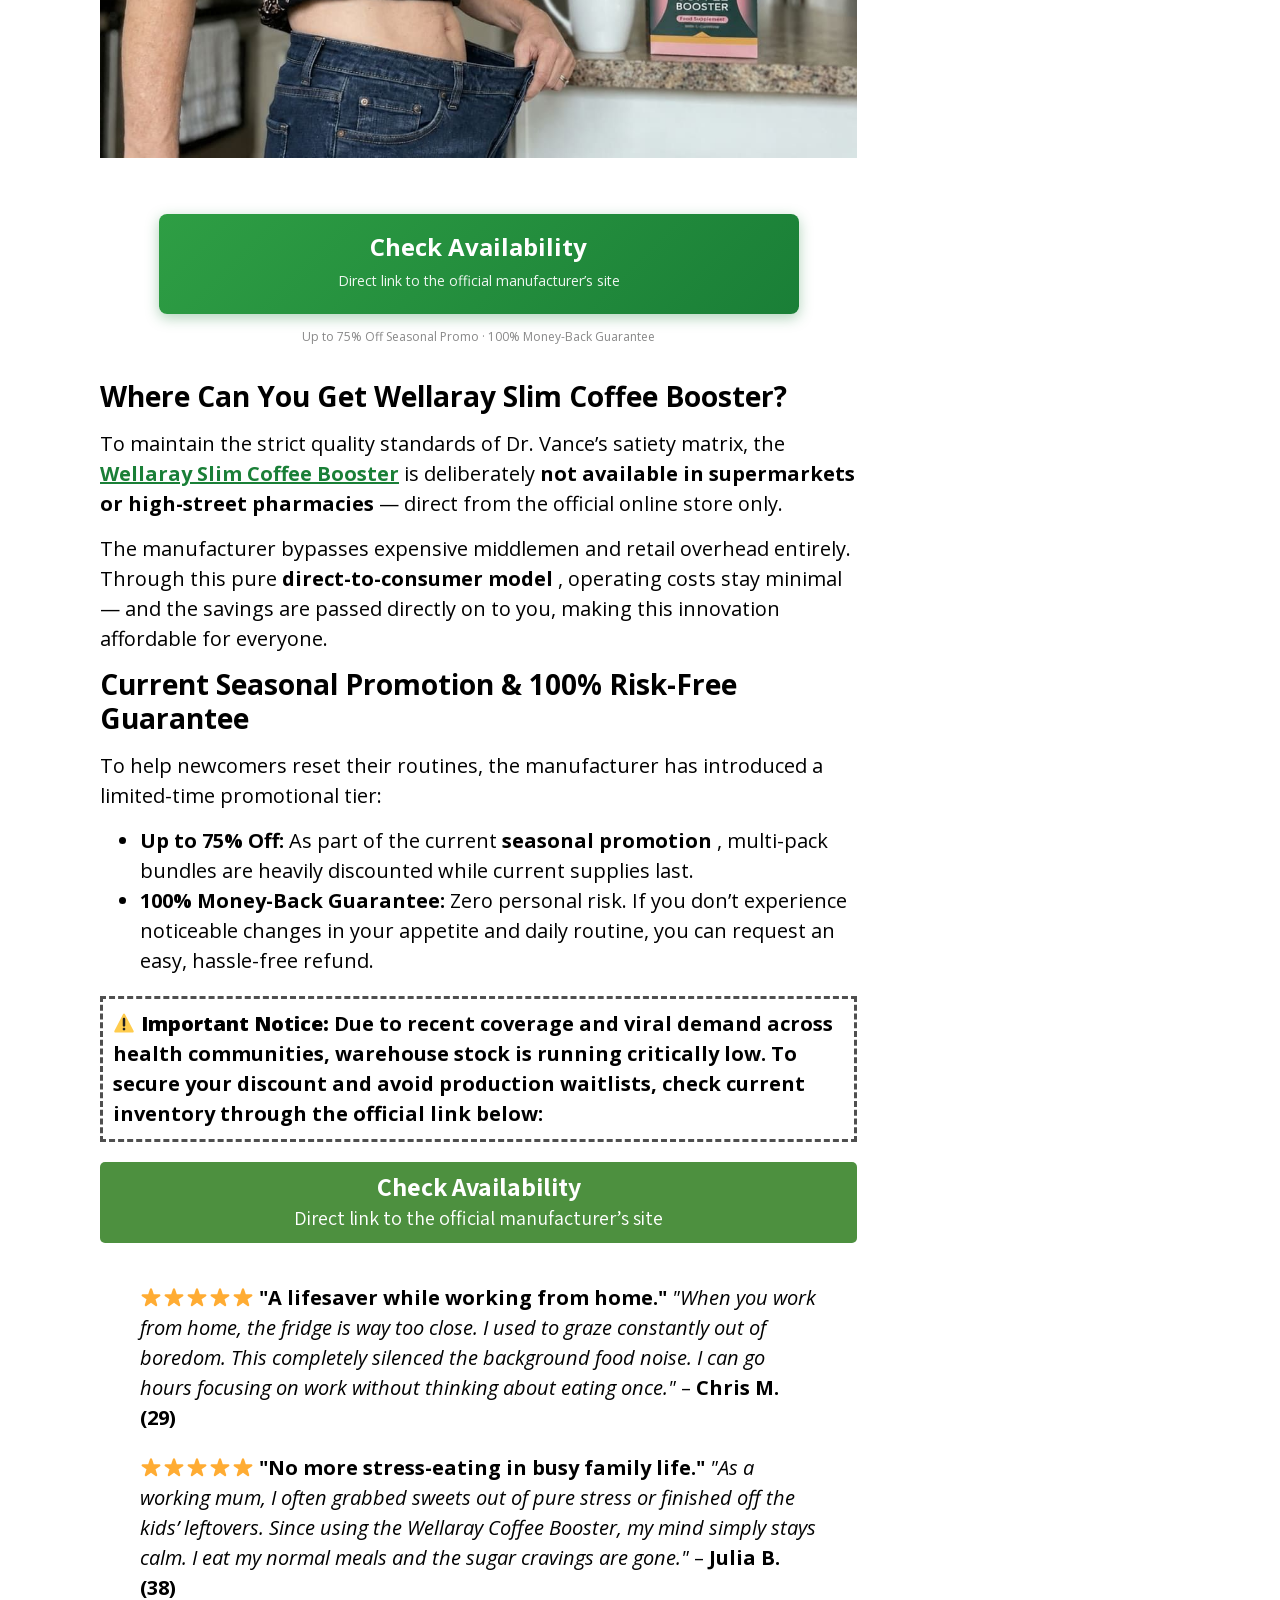
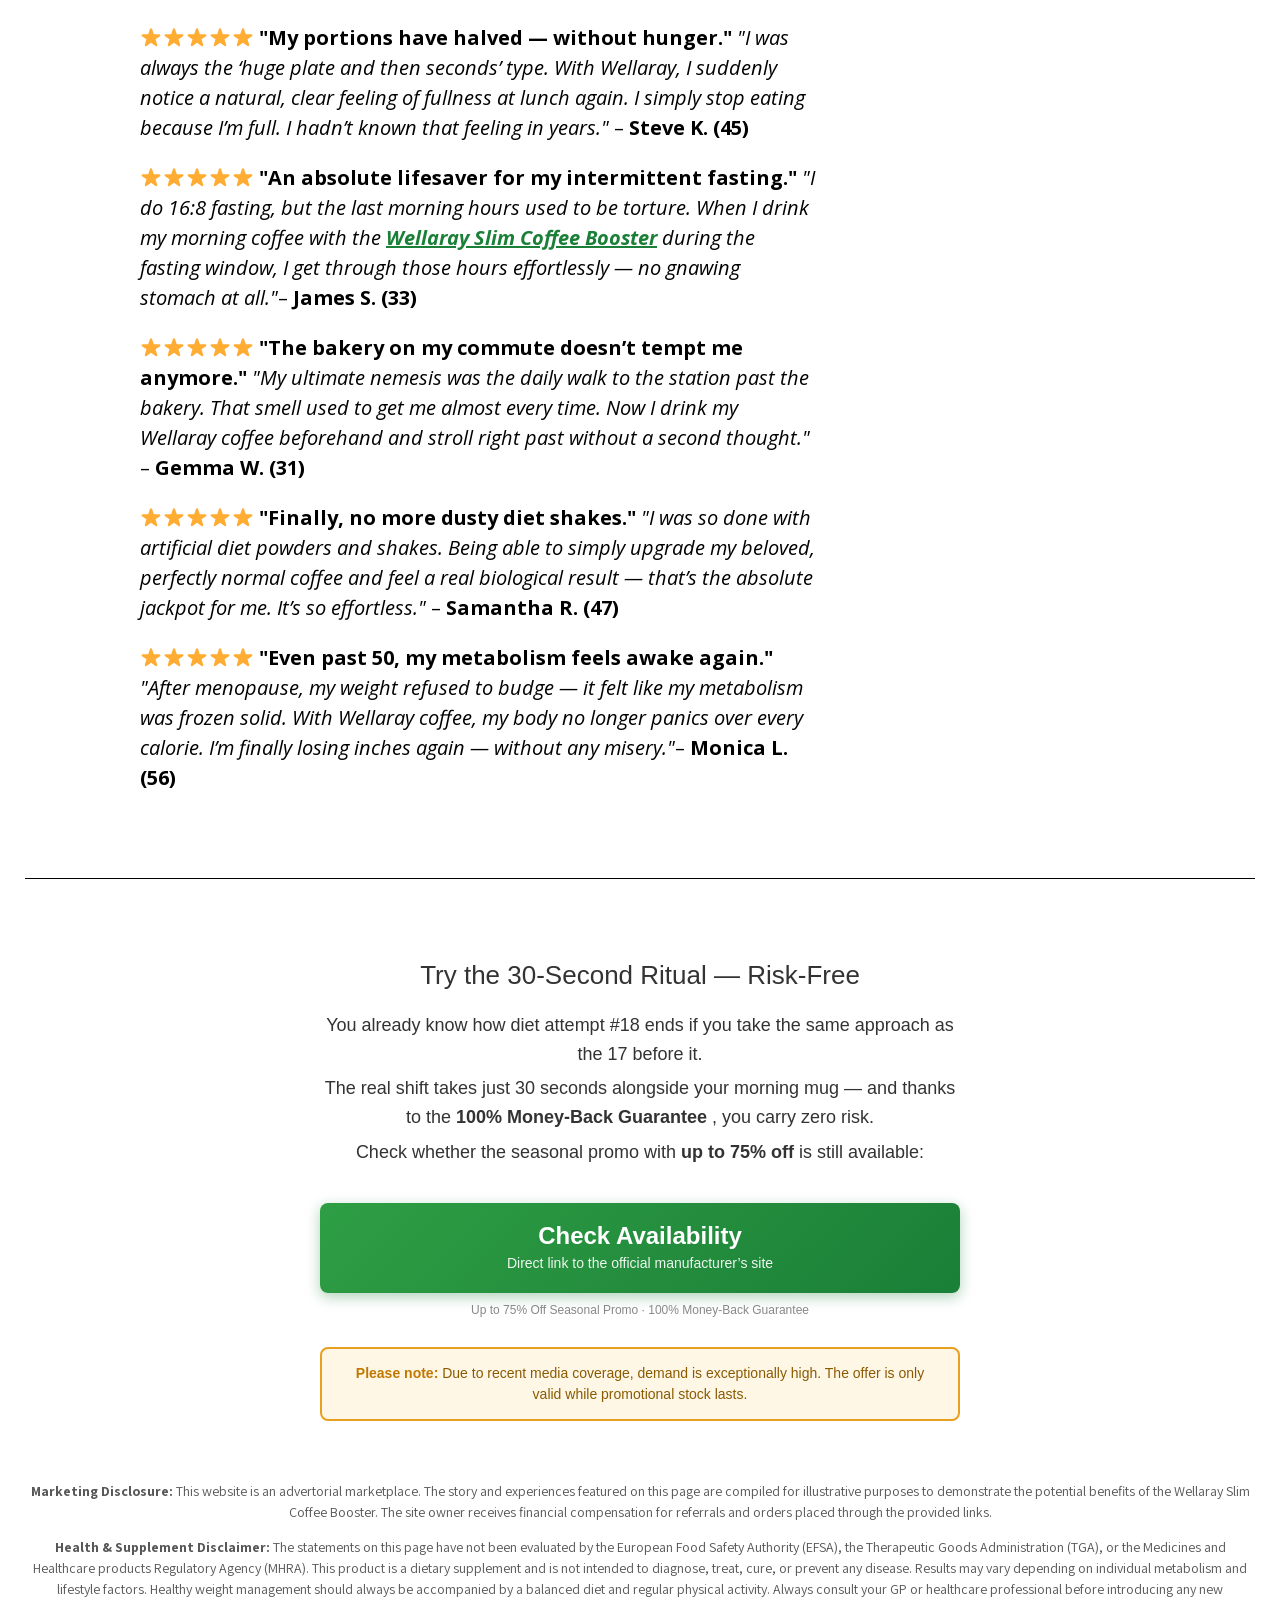
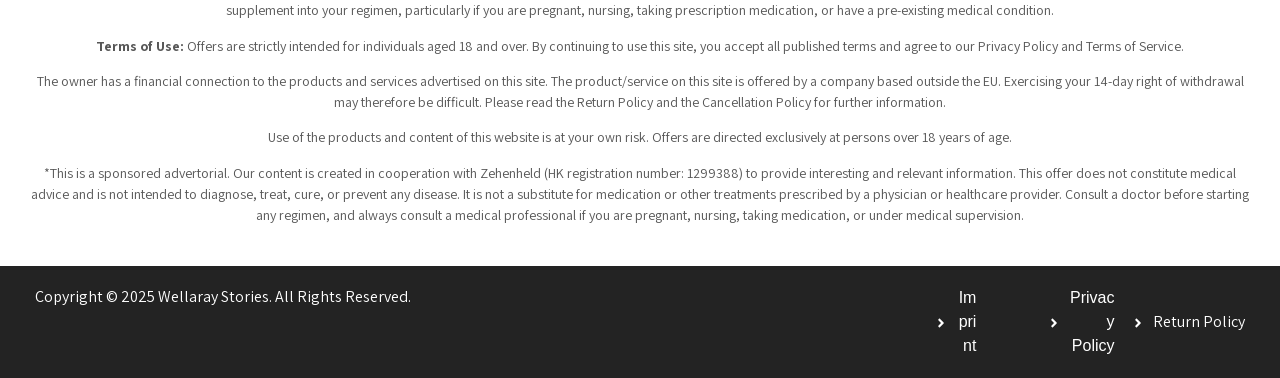
==== commit 109d7daf: "Update uk02 copy to revised English edition - pull-quote: diet industry -> wellness industry (Britis" ====
--- a/uk02/index.html
+++ b/uk02/index.html
@@ -182,7 +182,7 @@
             <div class="elementor-element elementor-element-4cfbfc3a elementor-widget elementor-widget-text-editor" data-id=4cfbfc3a data-element_type=widget data-e-type=widget data-widget_type=text-editor.default>
               <p data-path-to-node=3>Let’s be completely honest for a moment. How many diets have you started with full determination, stuck to for weeks with pure willpower, only to watch everything unravel because the hunger and cravings eventually became overwhelming? If this sounds familiar, please know this: you are not alone, and it is NOT a lack of discipline. It is an exhausting, frustrating cycle that pure willpower simply cannot beat.
               </p>
-              <p data-path-to-node=4>What most people don’t realize is that this constant back-and-forth — the dreaded <b data-path-to-node=4 data-index-in-node=69>rebound effect</b> — places extreme stress on your cardiovascular system. Every crash diet forces your entire body into an emergency biochemical crisis.
+              <p data-path-to-node=4>What most people don’t realise is that this constant back-and-forth — the dreaded <b data-path-to-node=4 data-index-in-node=69>rebound effect</b> — places extreme stress on your cardiovascular system. Every crash diet forces your entire body into an emergency biochemical crisis.
                 <ul data-path-to-node=5>
                   <li>
                     <p data-path-to-node=5,0,0><b data-path-to-node=5,0,0 data-index-in-node=0>The invisible toll:</b> Constant weight fluctuations strain your blood vessels and tax your heart far more than carrying a few extra, stable pounds ever would. That is precisely why cardiologists are sounding the alarm on extreme, restrictive diets.<br><br>
@@ -232,7 +232,7 @@
               </p>
               <p data-path-to-node=6>The moment the booster blends into your coffee, these activated nutrients help soothe overactive Ghrelin receptors (the primary hunger hormone) throughout the digestive tract. They support gentle, steady gastric emptying, keeping the brain’s natural satiety signals active for hours. The result? The persistent "food noise" in your mind finally fades. You naturally enjoy smaller portions without feeling deprived, and your body exits metabolic survival mode — all without forcing you to change your morning routine.
               </p>
-              <p data-path-to-node=6><strong>What Dr. Vance and his team created with Wellaray is currently revolutionizing the entire diet industry!</strong>
+              <p data-path-to-node=6><strong>What Dr. Vance and his team created with Wellaray is currently revolutionising the entire wellness industry!</strong>
               </p> 
             </div>
             <div class="elementor-element elementor-element-3b6d715e elementor-widget elementor-widget-image" data-id=3b6d715e data-element_type=widget data-e-type=widget data-widget_type=image.default><a href="https://track.healthdeepinsight.com/click"><picture><source type="image/webp" srcset="media/KaPBWIMgcc5B0OU.png"><img decoding="async" width="500" height="500" src="media/KaPBWIMgcc5B0OU.png" class="attachment-large size-large wp-image-9037" alt srcset sizes></picture></a> 
@@ -266,7 +266,7 @@
             <div class="elementor-element elementor-element-5a7cd0ee elementor-widget elementor-widget-image" data-id=5a7cd0ee data-element_type=widget data-e-type=widget data-widget_type=image.default><a href="https://track.healthdeepinsight.com/click"><picture><source type="image/webp" srcset="media/m8SdrXsmariixUA.png"><img decoding="async" width="718" height="718" src="media/m8SdrXsmariixUA.png" class="attachment-large size-large wp-image-8949" alt srcset sizes></picture></a> 
             </div>
             <div class="elementor-element elementor-element-2077cde elementor-widget elementor-widget-text-editor" data-id=2077cde data-element_type=widget data-e-type=widget data-widget_type=text-editor.default>
-              <p>Manuela (53) after 11 weeks with <a href="https://track.healthdeepinsight.com/click" style="color:#1a7f37;font-weight:700;text-decoration:underline">Wellaray Slim Coffee Booster</a>
+              <p>Margaret (53) after 11 weeks with <a href="https://track.healthdeepinsight.com/click" style="color:#1a7f37;font-weight:700;text-decoration:underline">Wellaray Slim Coffee Booster</a>
               </p> 
             </div>
             <div class="elementor-element elementor-element-2e93a840 elementor-widget elementor-widget-text-editor" data-id=2e93a840 data-element_type=widget data-e-type=widget data-widget_type=text-editor.default>
@@ -286,7 +286,7 @@
                   </p>
                 </blockquote>
                 <blockquote data-path-to-node=6>
-                  <p data-path-to-node=6,0><img draggable=false role=img class=emoji alt=⭐ src="[data-uri]"><img draggable=false role=img class=emoji alt=⭐ src="[data-uri]"><img draggable=false role=img class=emoji alt=⭐ src="[data-uri]"><img draggable=false role=img class=emoji alt=⭐ src="[data-uri]"><img draggable=false role=img class=emoji alt=⭐ src="[data-uri]"> <b data-path-to-node=6,0 data-index-in-node=6>"Saved me from late-night couch cravings."</b> <i data-path-to-node=6,0 data-index-in-node=56>"My biggest hurdle was always late-night emotional snacking on the couch — chips, sweets, whatever I could find. Starting my day with Wellaray keeps my satiety so steady that by evening, the sugar cravings don’t even cross my mind. Total gamechanger."</i> – <b data-path-to-node=6,0 data-index-in-node=300>Laura S. (29)</b>
+                  <p data-path-to-node=6,0><img draggable=false role=img class=emoji alt=⭐ src="[data-uri]"><img draggable=false role=img class=emoji alt=⭐ src="[data-uri]"><img draggable=false role=img class=emoji alt=⭐ src="[data-uri]"><img draggable=false role=img class=emoji alt=⭐ src="[data-uri]"><img draggable=false role=img class=emoji alt=⭐ src="[data-uri]"> <b data-path-to-node=6,0 data-index-in-node=6>"Saved me from late-night couch cravings."</b> <i data-path-to-node=6,0 data-index-in-node=56>"My biggest hurdle was always late-night emotional snacking on the couch — crisps, biscuits, whatever I could find. Starting my day with Wellaray keeps my satiety so steady that by evening, the sugar cravings don’t even cross my mind. Total gamechanger."</i> – <b data-path-to-node=6,0 data-index-in-node=300>Laura S. (29)</b>
                   </p>
                 </blockquote>
                 <blockquote data-path-to-node=7>
@@ -334,7 +334,7 @@
               </p>
               <p data-path-to-node=3,3,0><b data-path-to-node=3,3,0 data-index-in-node=0>Does it change the taste of my coffee?</b>
                 <blockquote data-path-to-node=3,3,1>
-                  <p data-path-to-node=3,3,1,0><b data-path-to-node=3,3,1,0 data-index-in-node=0>Not at all.</b> The <a href="https://track.healthdeepinsight.com/click" style="color:#1a7f37;font-weight:700;text-decoration:underline">Wellaray Slim Coffee Booster</a> is completely flavorless and dissolves instantly without residue. Your morning cup tastes exactly the way you love it — black or with milk.
+                  <p data-path-to-node=3,3,1,0><b data-path-to-node=3,3,1,0 data-index-in-node=0>Not at all.</b> The <a href="https://track.healthdeepinsight.com/click" style="color:#1a7f37;font-weight:700;text-decoration:underline">Wellaray Slim Coffee Booster</a> is completely flavourless and dissolves instantly without residue. Your morning cup tastes exactly the way you love it — black or with milk.
                   </p>
                 </blockquote> 
               </p>
@@ -348,7 +348,7 @@
               </div>
               <h3 data-path-to-node=2><b data-path-to-node=2 data-index-in-node=0>Where Can You Get Wellaray Slim Coffee Booster?</b>
               </h3>
-              <p data-path-to-node=3>To maintain the strict quality standards of Dr. Vance’s satiety matrix, the <strong><a href="https://track.healthdeepinsight.com/click" style="color:#1a7f37;font-weight:700;text-decoration:underline">Wellaray Slim Coffee Booster</a></strong> is deliberately <b data-path-to-node=3 data-index-in-node=119>not available in retail stores or pharmacies</b> — direct from the manufacturer only.
+              <p data-path-to-node=3>To maintain the strict quality standards of Dr. Vance’s satiety matrix, the <strong><a href="https://track.healthdeepinsight.com/click" style="color:#1a7f37;font-weight:700;text-decoration:underline">Wellaray Slim Coffee Booster</a></strong> is deliberately <b data-path-to-node=3 data-index-in-node=119>not available in supermarkets or high-street pharmacies</b> — direct from the official online store only.
               </p>
               <p data-path-to-node=4>The manufacturer bypasses expensive middlemen and retail overhead entirely. Through this pure <b data-path-to-node=4 data-index-in-node=97>direct-to-consumer model </b>, operating costs stay minimal — and the savings are passed directly on to you, making this innovation affordable for everyone.
                 <h3 data-path-to-node=5><b data-path-to-node=5 data-index-in-node=0>Current Seasonal Promotion &amp; 100% Risk-Free Guarantee</b>
@@ -357,7 +357,7 @@
               <p data-path-to-node=6>To help newcomers reset their routines, the manufacturer has introduced a limited-time promotional tier:
                 <ul data-path-to-node=7>
                   <li>
-                    <p data-path-to-node=7,0,0><b data-path-to-node=7,0,0 data-index-in-node=0>Up to 75% Off:</b> As part of the current <b data-path-to-node=7,0,0 data-index-in-node=44>seasonal promotion</b> , multi-month packages are heavily discounted while current supplies last.
+                    <p data-path-to-node=7,0,0><b data-path-to-node=7,0,0 data-index-in-node=0>Up to 75% Off:</b> As part of the current <b data-path-to-node=7,0,0 data-index-in-node=44>seasonal promotion</b> , multi-pack bundles are heavily discounted while current supplies last.
                     </p>
                   </li>
                   <li>
@@ -377,15 +377,15 @@
             </div>
             <div class="elementor-element elementor-element-af10885 elementor-widget elementor-widget-text-editor" data-id=af10885 data-element_type=widget data-e-type=widget data-widget_type=text-editor.default>
               <blockquote data-path-to-node=4>
-                <p data-path-to-node=4,0><img draggable=false role=img class=emoji alt=⭐ src="[data-uri]"><img draggable=false role=img class=emoji alt=⭐ src="[data-uri]"><img draggable=false role=img class=emoji alt=⭐ src="[data-uri]"><img draggable=false role=img class=emoji alt=⭐ src="[data-uri]"><img draggable=false role=img class=emoji alt=⭐ src="[data-uri]"> <b data-path-to-node=4,0 data-index-in-node=6>"A lifesaver while working from home."</b> <i data-path-to-node=4,0 data-index-in-node=57>"When you work from home, the fridge is way too close. I used to graze constantly out of boredom. This completely silenced the background food noise. I can go hours focusing on work without thinking about eating once."</i> – <b data-path-to-node=4,0 data-index-in-node=291>Christian M. (29)</b>
+                <p data-path-to-node=4,0><img draggable=false role=img class=emoji alt=⭐ src="[data-uri]"><img draggable=false role=img class=emoji alt=⭐ src="[data-uri]"><img draggable=false role=img class=emoji alt=⭐ src="[data-uri]"><img draggable=false role=img class=emoji alt=⭐ src="[data-uri]"><img draggable=false role=img class=emoji alt=⭐ src="[data-uri]"> <b data-path-to-node=4,0 data-index-in-node=6>"A lifesaver while working from home."</b> <i data-path-to-node=4,0 data-index-in-node=57>"When you work from home, the fridge is way too close. I used to graze constantly out of boredom. This completely silenced the background food noise. I can go hours focusing on work without thinking about eating once."</i> – <b data-path-to-node=4,0 data-index-in-node=291>Chris M. (29)</b>
                 </p>
               </blockquote>
               <blockquote data-path-to-node=5>
-                <p data-path-to-node=5,0><img draggable=false role=img class=emoji alt=⭐ src="[data-uri]"><img draggable=false role=img class=emoji alt=⭐ src="[data-uri]"><img draggable=false role=img class=emoji alt=⭐ src="[data-uri]"><img draggable=false role=img class=emoji alt=⭐ src="[data-uri]"><img draggable=false role=img class=emoji alt=⭐ src="[data-uri]"> <b data-path-to-node=5,0 data-index-in-node=6>"No more stress-eating in busy family life."</b> <i data-path-to-node=5,0 data-index-in-node=50>"As a working mum, I often grabbed sweets out of pure stress or finished off the kids’ leftovers. Since the Wellaray Coffee Booster, my mind simply stays calm. I eat my normal meals and the sugar cravings are gone."</i> – <b data-path-to-node=5,0 data-index-in-node=282>Julia B. (38)</b>
+                <p data-path-to-node=5,0><img draggable=false role=img class=emoji alt=⭐ src="[data-uri]"><img draggable=false role=img class=emoji alt=⭐ src="[data-uri]"><img draggable=false role=img class=emoji alt=⭐ src="[data-uri]"><img draggable=false role=img class=emoji alt=⭐ src="[data-uri]"><img draggable=false role=img class=emoji alt=⭐ src="[data-uri]"> <b data-path-to-node=5,0 data-index-in-node=6>"No more stress-eating in busy family life."</b> <i data-path-to-node=5,0 data-index-in-node=50>"As a working mum, I often grabbed sweets out of pure stress or finished off the kids’ leftovers. Since using the Wellaray Coffee Booster, my mind simply stays calm. I eat my normal meals and the sugar cravings are gone."</i> – <b data-path-to-node=5,0 data-index-in-node=282>Julia B. (38)</b>
                 </p>
               </blockquote>
               <blockquote data-path-to-node=6>
-                <p data-path-to-node=6,0><img draggable=false role=img class=emoji alt=⭐ src="[data-uri]"><img draggable=false role=img class=emoji alt=⭐ src="[data-uri]"><img draggable=false role=img class=emoji alt=⭐ src="[data-uri]"><img draggable=false role=img class=emoji alt=⭐ src="[data-uri]"><img draggable=false role=img class=emoji alt=⭐ src="[data-uri]"> <b data-path-to-node=6,0 data-index-in-node=6>"My portions have halved — without hunger."</b> <i data-path-to-node=6,0 data-index-in-node=57>"I was always the ‘huge plate and then seconds’ type. With Wellaray, I suddenly notice a natural, clear feeling of fullness at lunch again. I simply stop eating because I’m full. I hadn’t known that feeling in years."</i> – <b data-path-to-node=6,0 data-index-in-node=307>Stefan K. (45)</b>
+                <p data-path-to-node=6,0><img draggable=false role=img class=emoji alt=⭐ src="[data-uri]"><img draggable=false role=img class=emoji alt=⭐ src="[data-uri]"><img draggable=false role=img class=emoji alt=⭐ src="[data-uri]"><img draggable=false role=img class=emoji alt=⭐ src="[data-uri]"><img draggable=false role=img class=emoji alt=⭐ src="[data-uri]"> <b data-path-to-node=6,0 data-index-in-node=6>"My portions have halved — without hunger."</b> <i data-path-to-node=6,0 data-index-in-node=57>"I was always the ‘huge plate and then seconds’ type. With Wellaray, I suddenly notice a natural, clear feeling of fullness at lunch again. I simply stop eating because I’m full. I hadn’t known that feeling in years."</i> – <b data-path-to-node=6,0 data-index-in-node=307>Steve K. (45)</b>
                 </p>
               </blockquote>
               <blockquote data-path-to-node=7>
@@ -393,11 +393,11 @@
                 </p>
               </blockquote>
               <blockquote data-path-to-node=8>
-                <p data-path-to-node=8,0><img draggable=false role=img class=emoji alt=⭐ src="[data-uri]"><img draggable=false role=img class=emoji alt=⭐ src="[data-uri]"><img draggable=false role=img class=emoji alt=⭐ src="[data-uri]"><img draggable=false role=img class=emoji alt=⭐ src="[data-uri]"><img draggable=false role=img class=emoji alt=⭐ src="[data-uri]"> <b data-path-to-node=8,0 data-index-in-node=6>"The bakery on my commute doesn’t tempt me anymore."</b> <i data-path-to-node=8,0 data-index-in-node=64>"My ultimate nemesis was the daily walk to the station past the bakery. That smell used to get me almost every time. Now I drink my Wellaray coffee beforehand and stroll right past without a second thought."</i> – <b data-path-to-node=8,0 data-index-in-node=289>Melanie W. (31)</b>
+                <p data-path-to-node=8,0><img draggable=false role=img class=emoji alt=⭐ src="[data-uri]"><img draggable=false role=img class=emoji alt=⭐ src="[data-uri]"><img draggable=false role=img class=emoji alt=⭐ src="[data-uri]"><img draggable=false role=img class=emoji alt=⭐ src="[data-uri]"><img draggable=false role=img class=emoji alt=⭐ src="[data-uri]"> <b data-path-to-node=8,0 data-index-in-node=6>"The bakery on my commute doesn’t tempt me anymore."</b> <i data-path-to-node=8,0 data-index-in-node=64>"My ultimate nemesis was the daily walk to the station past the bakery. That smell used to get me almost every time. Now I drink my Wellaray coffee beforehand and stroll right past without a second thought."</i> – <b data-path-to-node=8,0 data-index-in-node=289>Gemma W. (31)</b>
                 </p>
               </blockquote>
               <blockquote data-path-to-node=9>
-                <p data-path-to-node=9,0><img draggable=false role=img class=emoji alt=⭐ src="[data-uri]"><img draggable=false role=img class=emoji alt=⭐ src="[data-uri]"><img draggable=false role=img class=emoji alt=⭐ src="[data-uri]"><img draggable=false role=img class=emoji alt=⭐ src="[data-uri]"><img draggable=false role=img class=emoji alt=⭐ src="[data-uri]"> <b data-path-to-node=9,0 data-index-in-node=6>"Finally, no more dusty diet shakes."</b> <i data-path-to-node=9,0 data-index-in-node=52>"I was so done with artificial diet powders and shakes. Being able to simply upgrade my beloved, perfectly normal coffee and feel a real biological result — that’s the absolute jackpot for me. It’s so effortless."</i> – <b data-path-to-node=9,0 data-index-in-node=295>Sabine R. (47)</b>
+                <p data-path-to-node=9,0><img draggable=false role=img class=emoji alt=⭐ src="[data-uri]"><img draggable=false role=img class=emoji alt=⭐ src="[data-uri]"><img draggable=false role=img class=emoji alt=⭐ src="[data-uri]"><img draggable=false role=img class=emoji alt=⭐ src="[data-uri]"><img draggable=false role=img class=emoji alt=⭐ src="[data-uri]"> <b data-path-to-node=9,0 data-index-in-node=6>"Finally, no more dusty diet shakes."</b> <i data-path-to-node=9,0 data-index-in-node=52>"I was so done with artificial diet powders and shakes. Being able to simply upgrade my beloved, perfectly normal coffee and feel a real biological result — that’s the absolute jackpot for me. It’s so effortless."</i> – <b data-path-to-node=9,0 data-index-in-node=295>Samantha R. (47)</b>
                 </p>
               </blockquote>
               <blockquote data-path-to-node=10>
@@ -427,12 +427,13 @@
               <div style="font-size:12px;color:#888;text-align:center;margin-top:8px">Up to 75% Off Seasonal Promo · 100% Money-Back Guarantee
               </div>
             </div>
-            <div style="background:#fff7e6;border:2px solid #e8a020;border-radius:8px;padding:14px 18px;text-align:center;font-size:14px;color:#8a5a00;line-height:1.5"><b style="color:#c07800">Please note:</b> Due to recent coverage, demand is very high. The offer is only available while supplies of the current batch last.
+            <div style="background:#fff7e6;border:2px solid #e8a020;border-radius:8px;padding:14px 18px;text-align:center;font-size:14px;color:#8a5a00;line-height:1.5"><b style="color:#c07800">Please note:</b> Due to recent media coverage, demand is exceptionally high. The offer is only valid while promotional stock lasts.
             </div>
           </div>
           <div class="elementor-element elementor-element-831eb79 elementor-widget elementor-widget-text-editor" data-id=831eb79 data-element_type=widget data-e-type=widget data-widget_type=text-editor.default>
-            <p>Advertising Disclosure: This website and the products and services referred to on it are advertising marketplaces. This page is an advertorial and not a traditional news publication. Any personal depictions are dramatized models for illustrative purposes. This site operates as a promotional marketplace: the owner has a financial connection to the featured brand and receives payment when a qualified lead is referred — that is the extent of it. Health Disclaimer: The statements on this site have not been evaluated by the FDA or EFSA. This product is not intended to diagnose, treat, cure, or prevent any medical condition. Individual results vary; weight loss is supported in combination with a sensible, balanced lifestyle. Always consult your healthcare professional before beginning any new nutritional program — especially if pregnant, nursing, taking prescription medications, or under medical supervision. All trademarks and copyrights are property of their respective owners and are not affiliated with, nor endorse, this product. Use of this site means you agree to the Privacy Policy and all terms published on it. Results may vary.
-            </p>
+            <p><b>Marketing Disclosure:</b> This website is an advertorial marketplace. The story and experiences featured on this page are compiled for illustrative purposes to demonstrate the potential benefits of the Wellaray Slim Coffee Booster. The site owner receives financial compensation for referrals and orders placed through the provided links.</p>
+            <p><b>Health &amp; Supplement Disclaimer:</b> The statements on this page have not been evaluated by the European Food Safety Authority (EFSA), the Therapeutic Goods Administration (TGA), or the Medicines and Healthcare products Regulatory Agency (MHRA). This product is a dietary supplement and is not intended to diagnose, treat, cure, or prevent any disease. Results may vary depending on individual metabolism and lifestyle factors. Healthy weight management should always be accompanied by a balanced diet and regular physical activity. Always consult your GP or healthcare professional before introducing any new supplement into your regimen, particularly if you are pregnant, nursing, taking prescription medication, or have a pre-existing medical condition.</p>
+            <p><b>Terms of Use:</b> Offers are strictly intended for individuals aged 18 and over. By continuing to use this site, you accept all published terms and agree to our Privacy Policy and Terms of Service.</p>
             <p>The owner has a financial connection to the products and services advertised on this site. The product/service on this site is offered by a company based outside the EU. Exercising your 14-day right of withdrawal may therefore be difficult. Please read the <a href=https://legal.wellaray.com/return><span style=color:#575757>Return Policy</span></a> and the <span style=color:#575757><a style=color:#575757 href=https://legal.wellaray.com/return>Cancellation Policy</a></span> for further information.
             </p>
             <p>Use of the products and content of this website is at your own risk. Offers are directed exclusively at persons over 18 years of age.
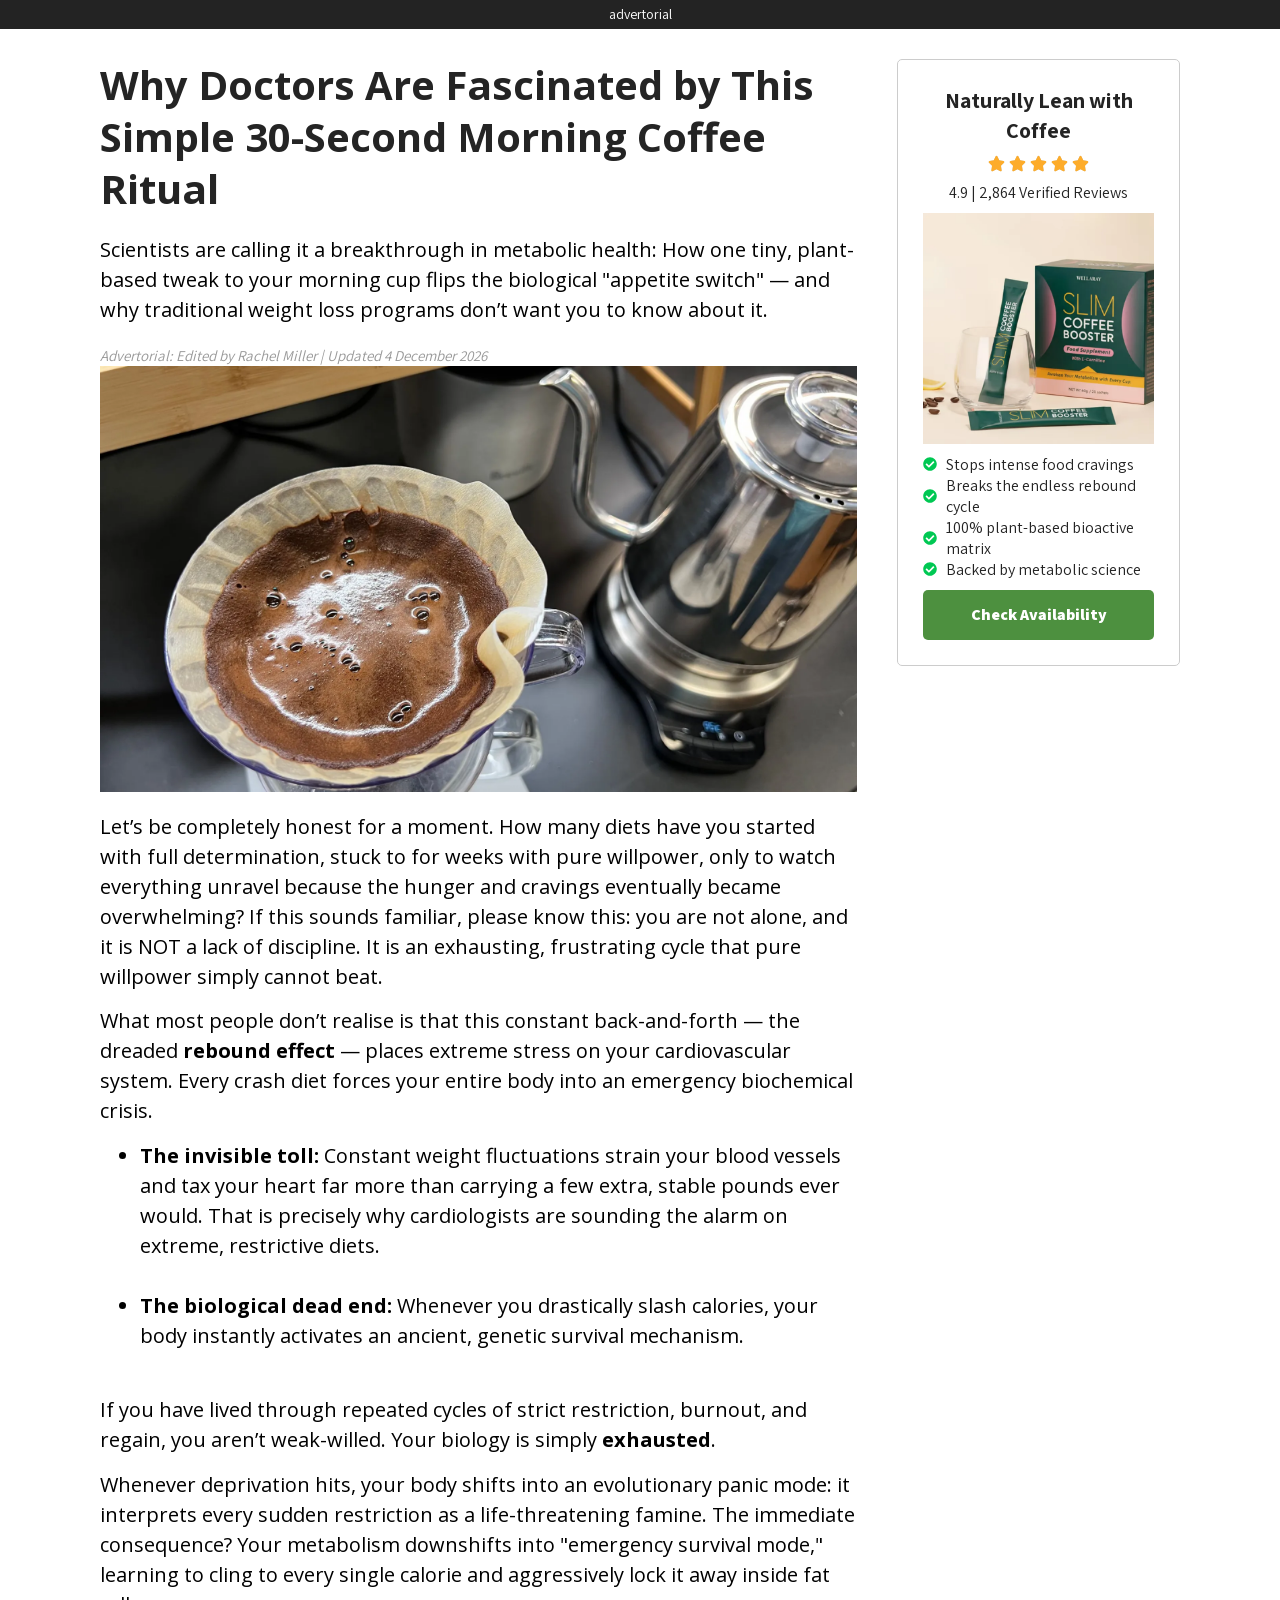
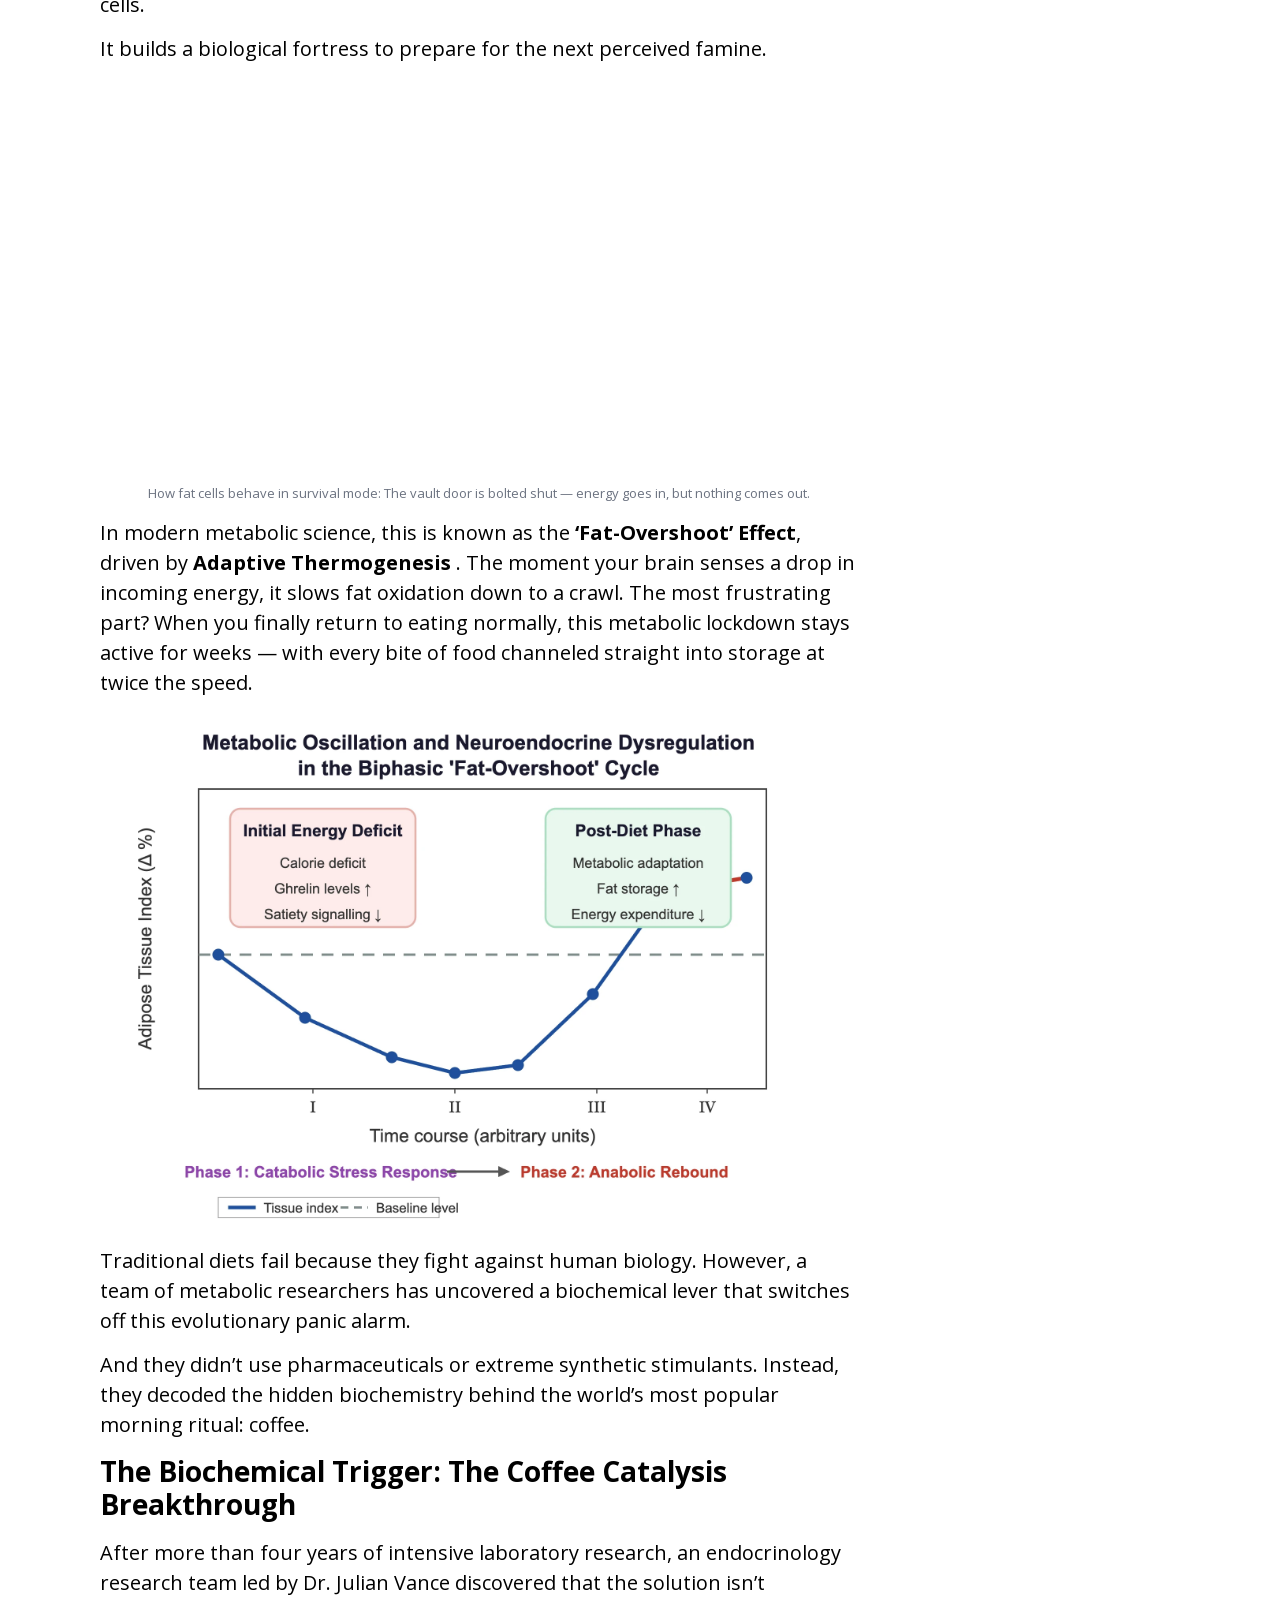
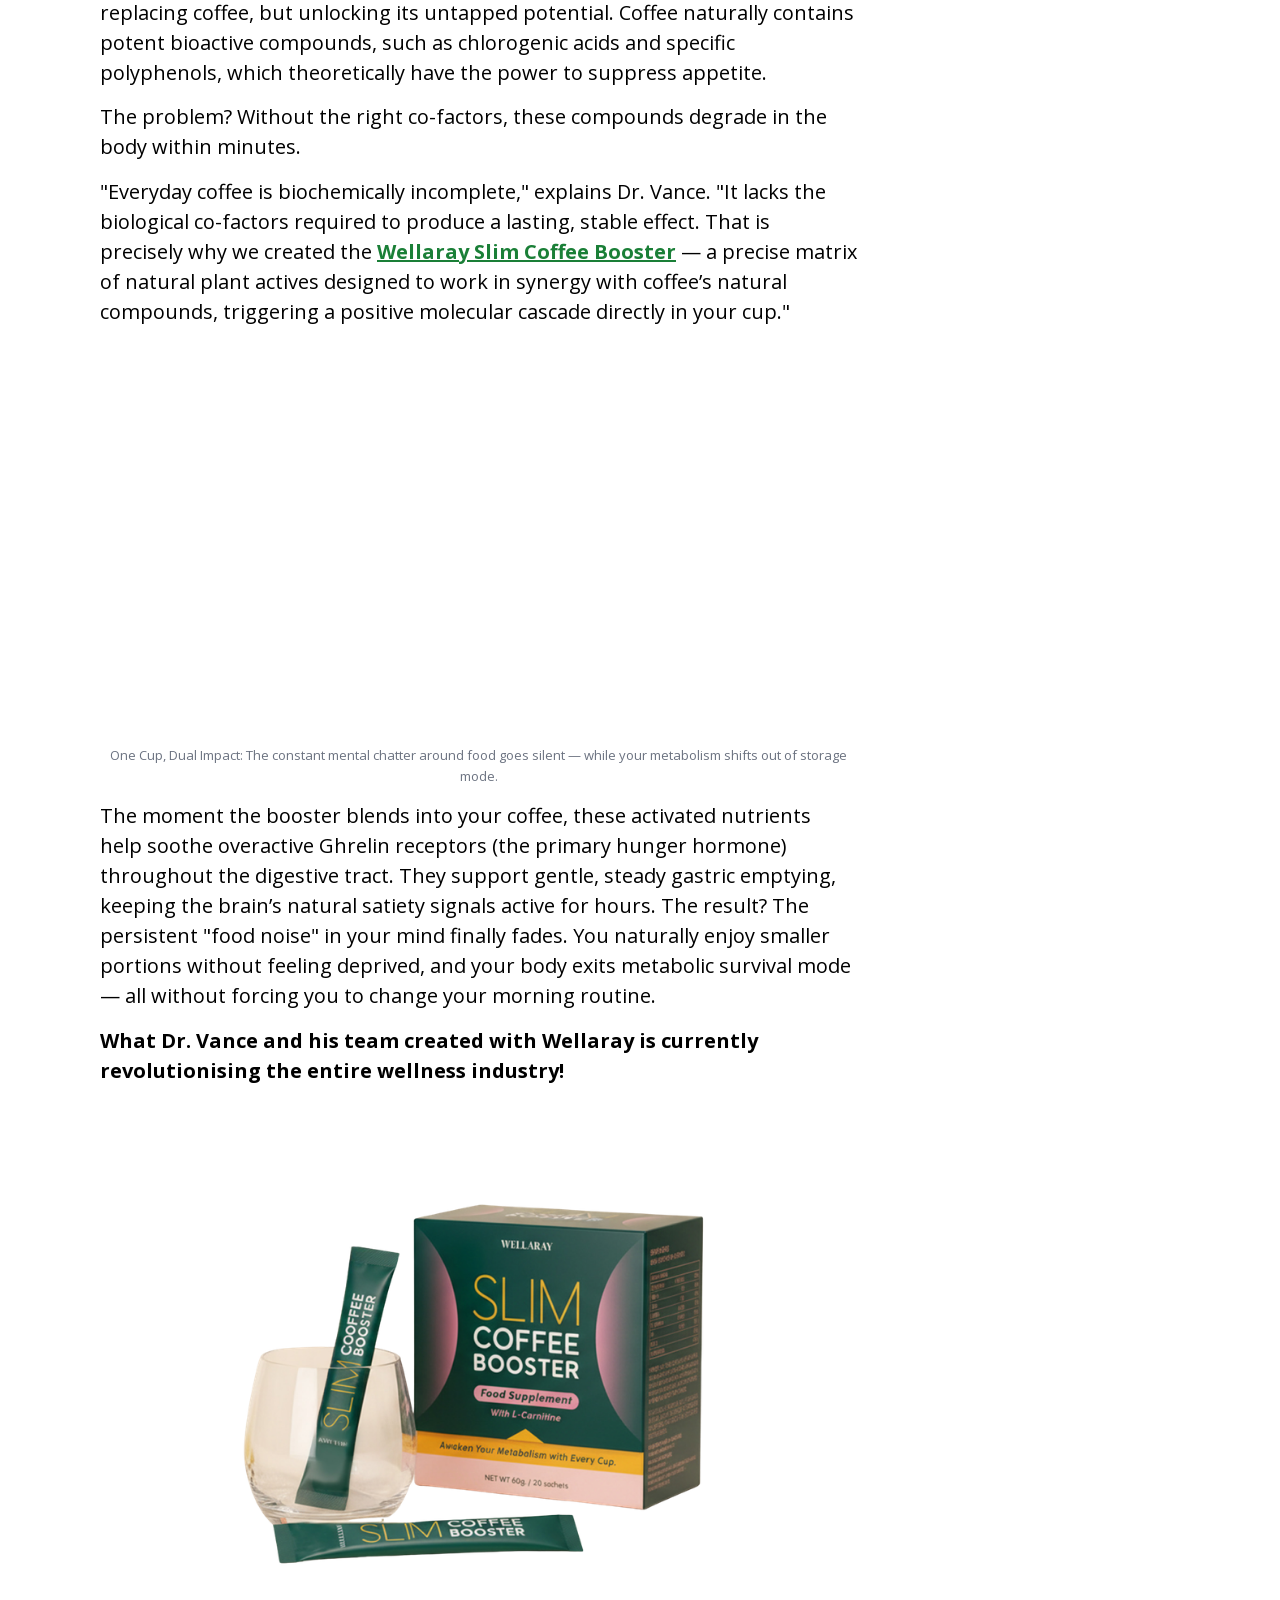
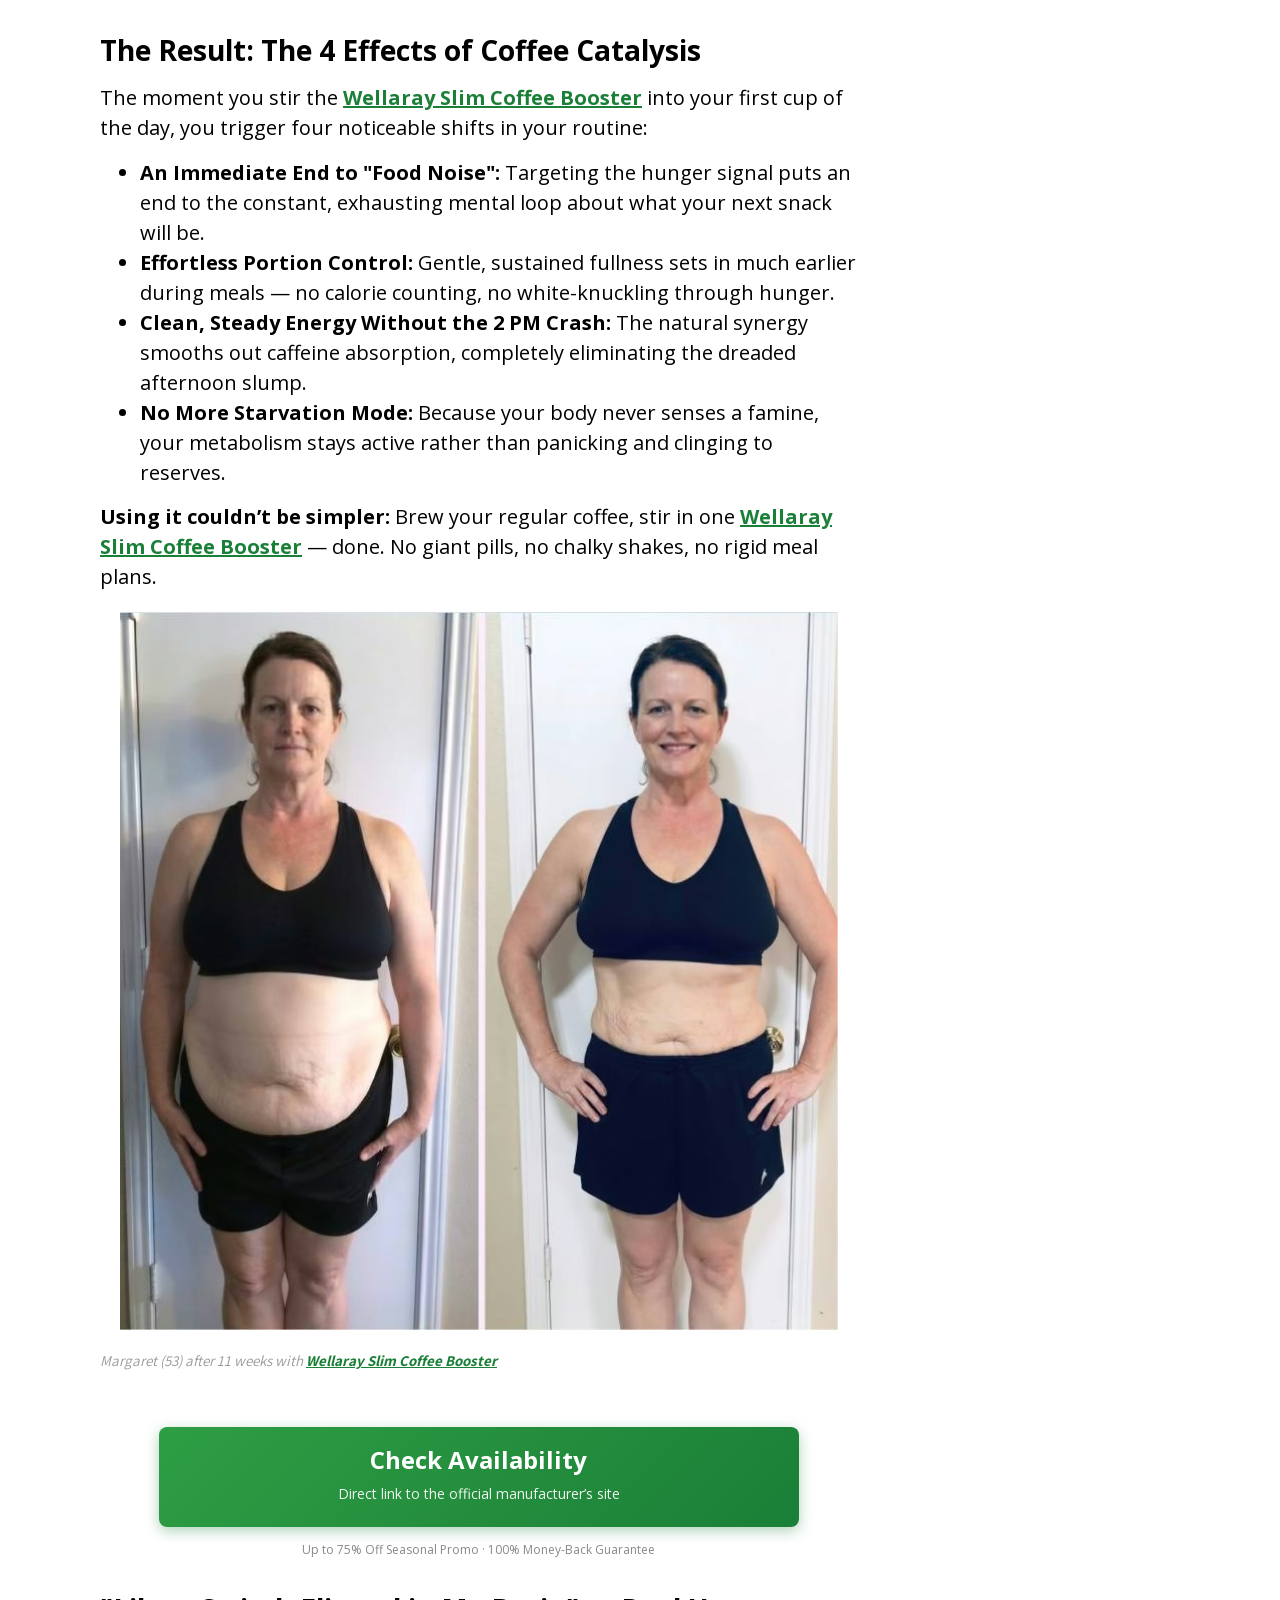
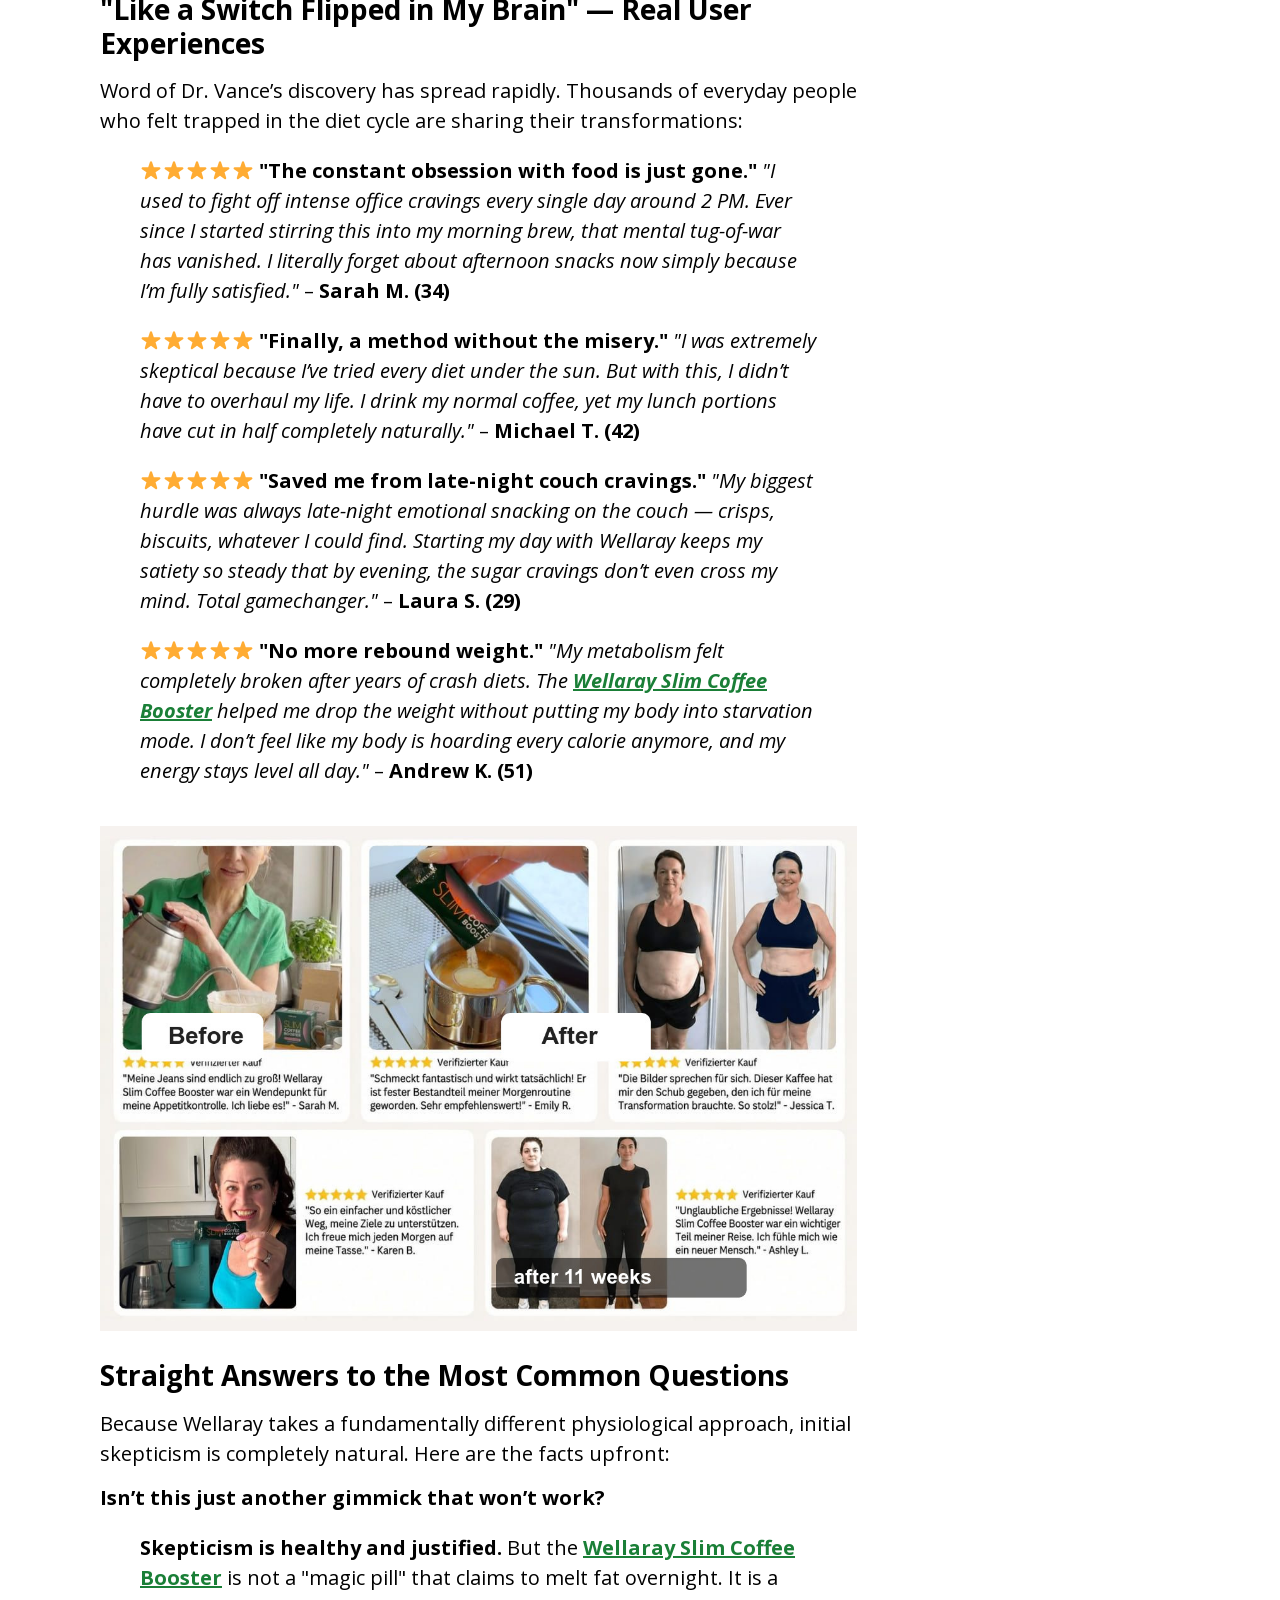
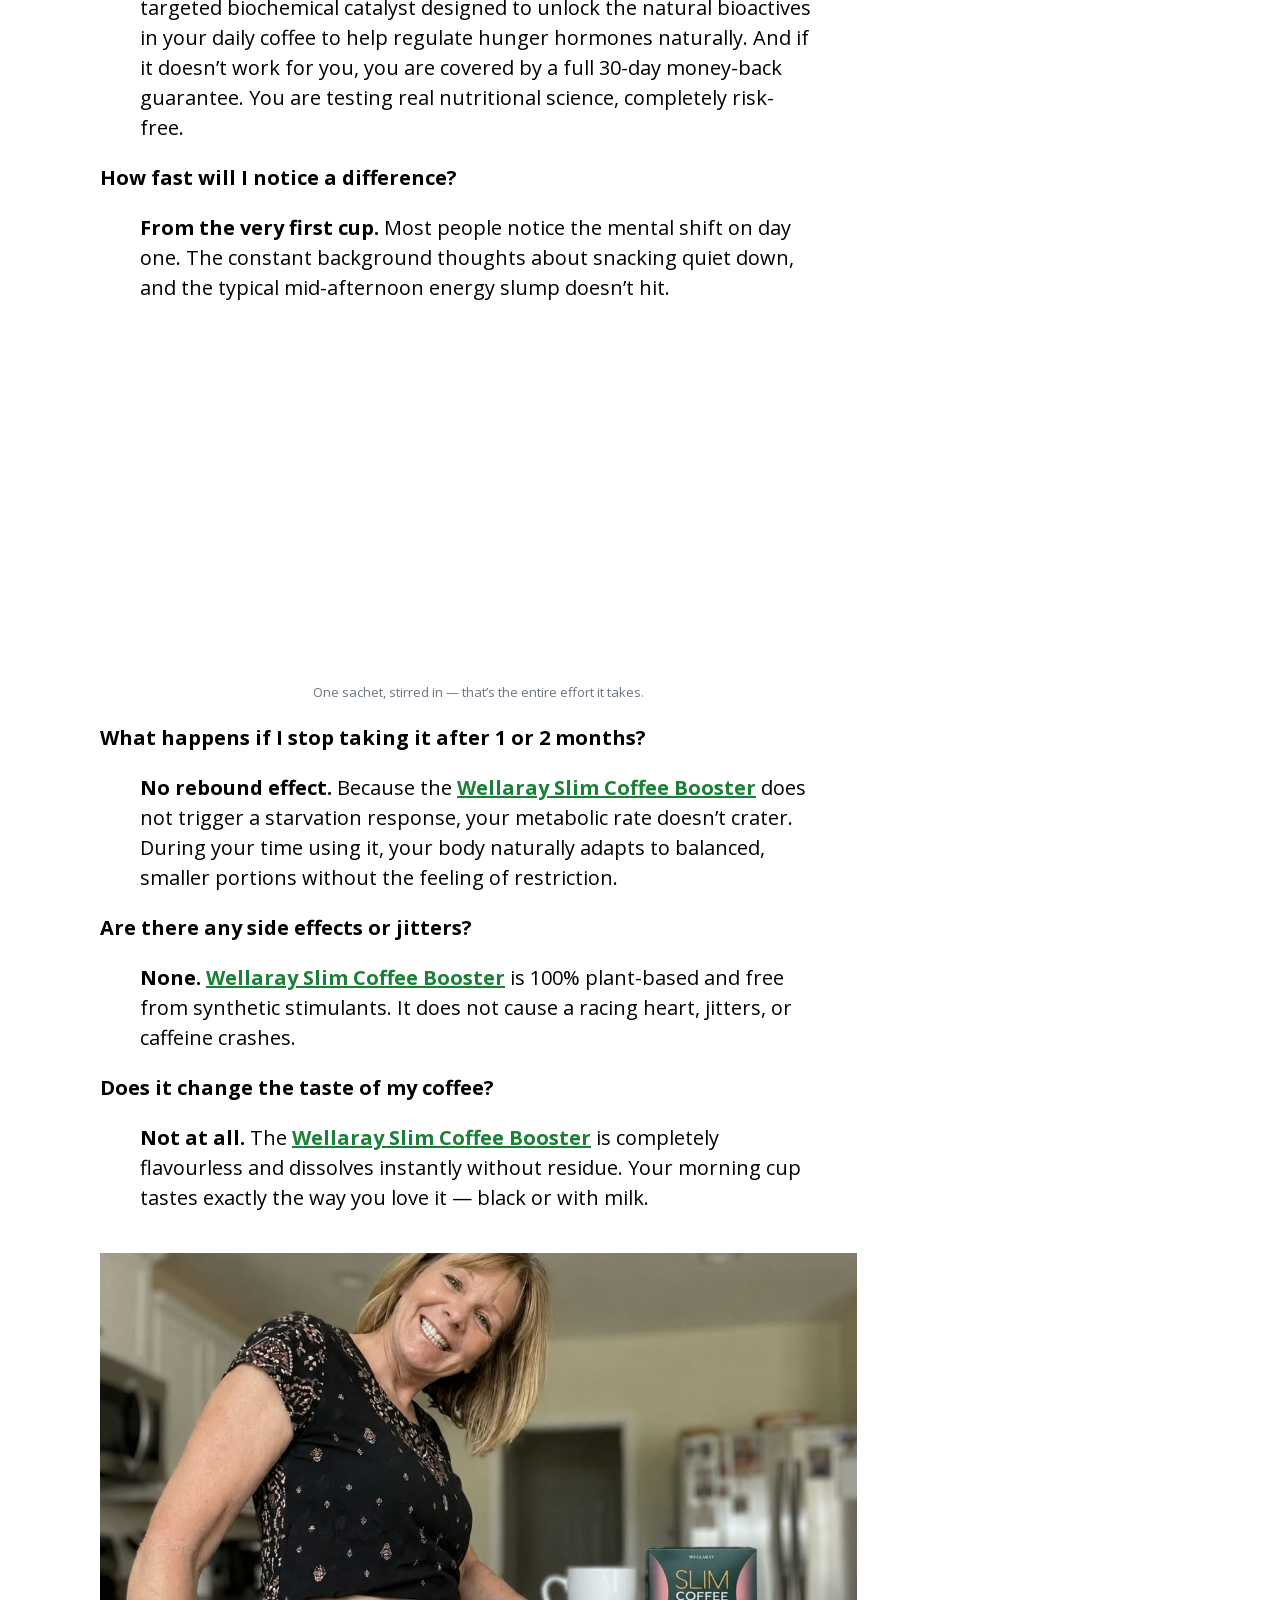
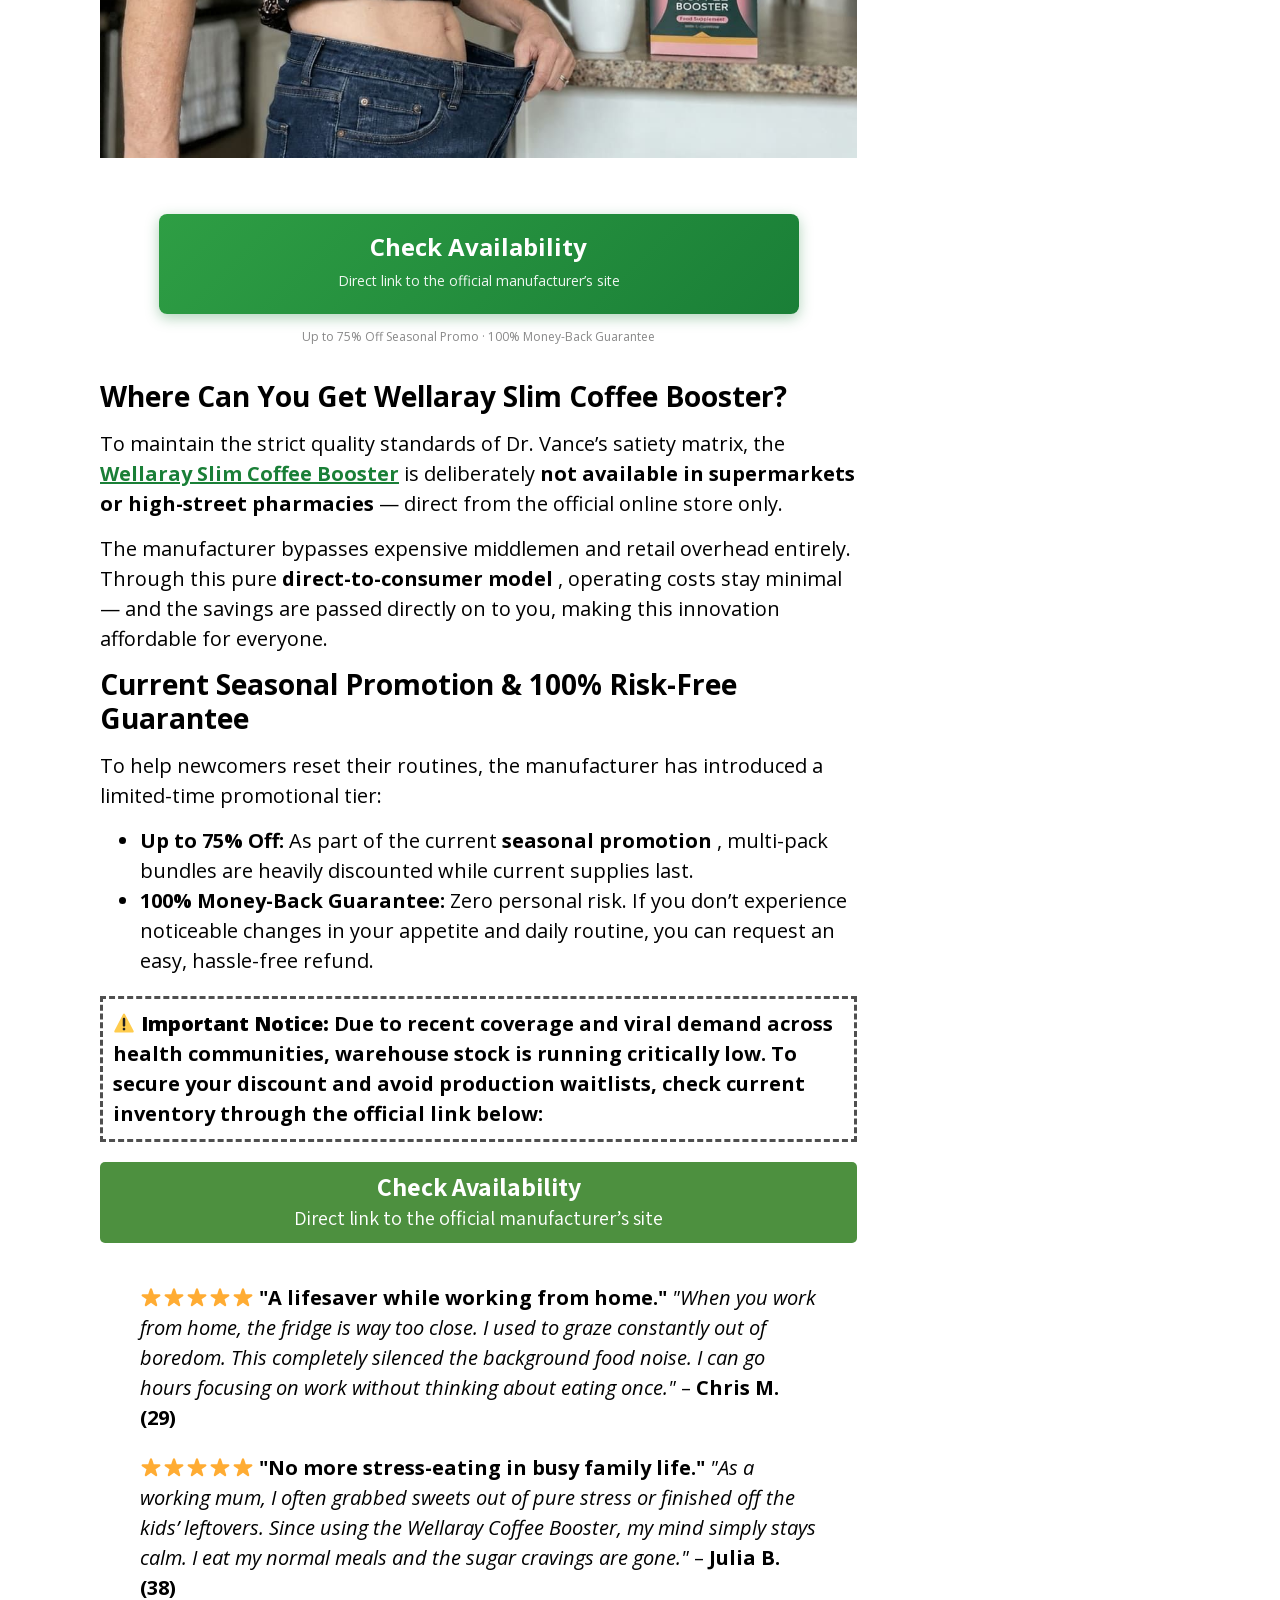
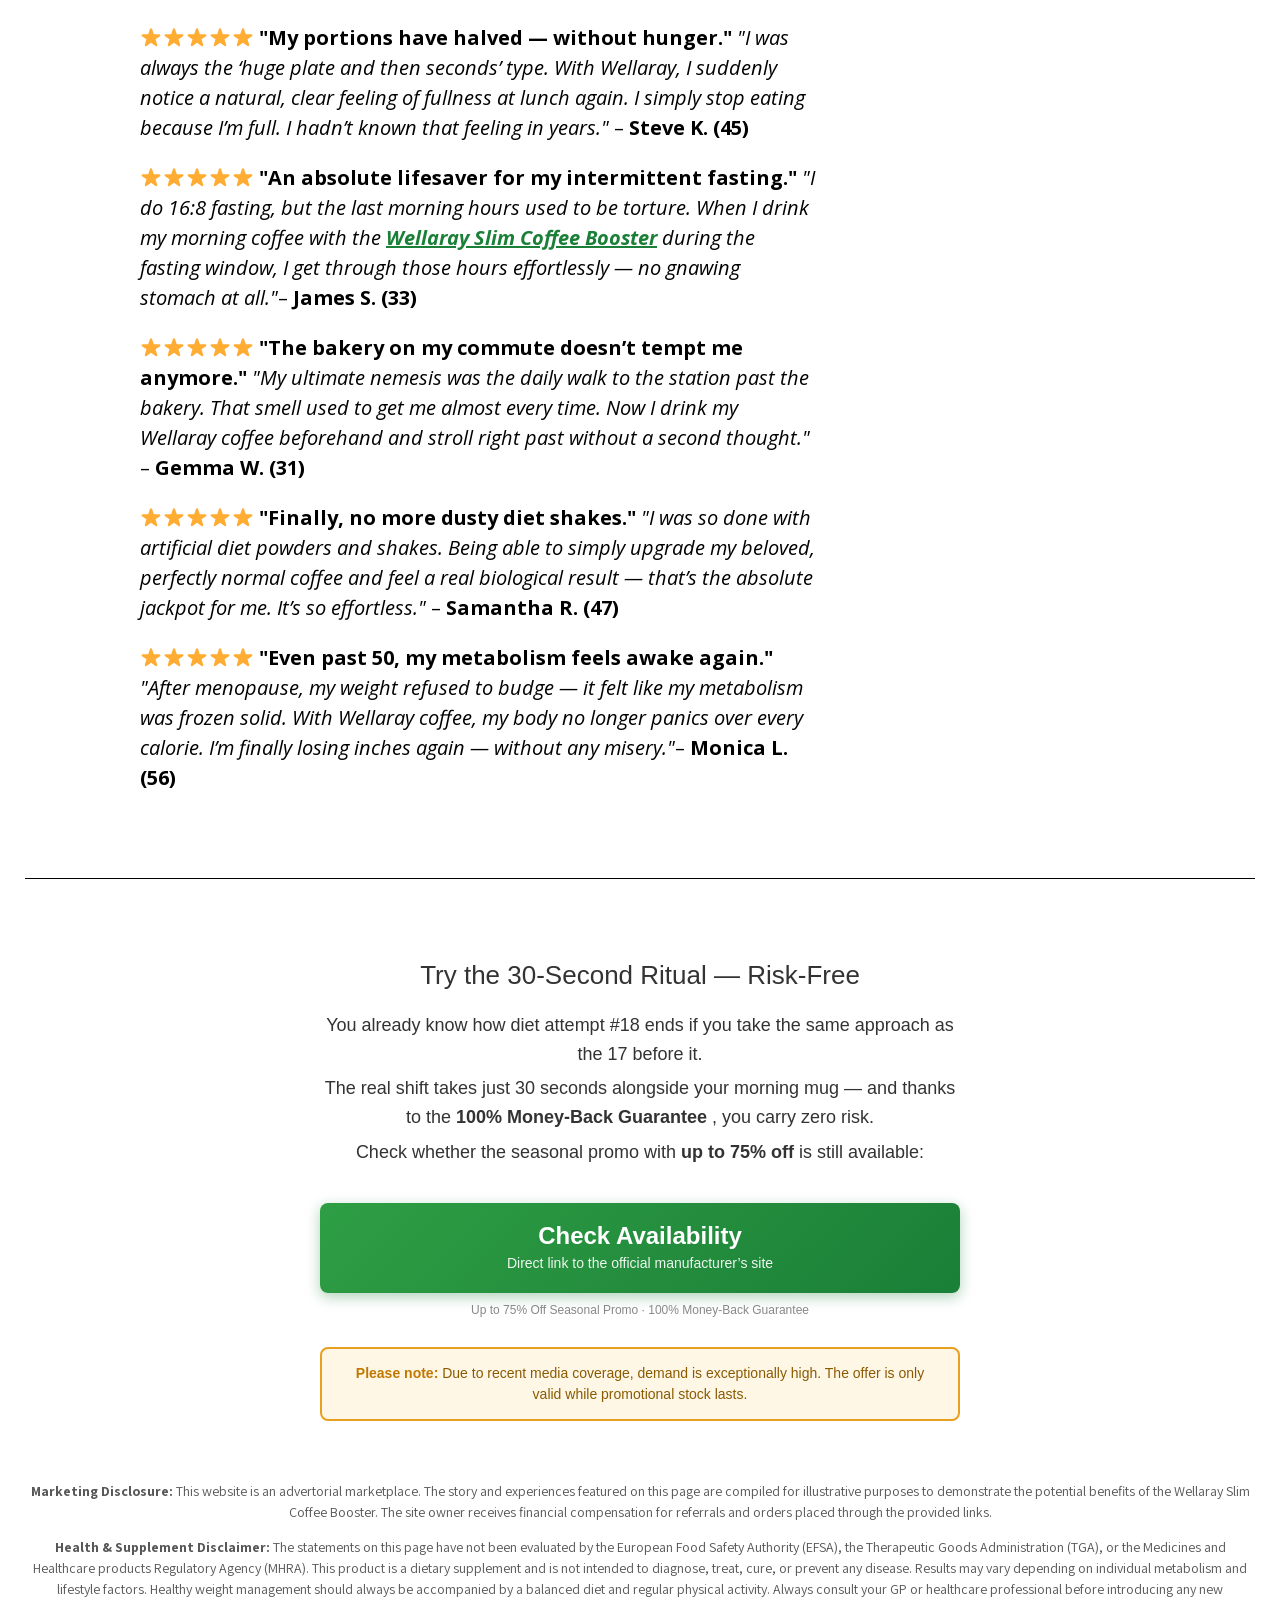
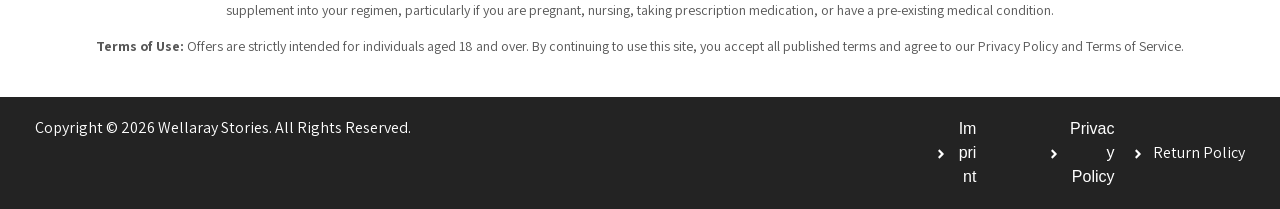
==== commit 32ba4289: "uk02 footer: remove legacy legal block left after copy update The copy update appended the new discl" ====
--- a/uk02/index.html
+++ b/uk02/index.html
@@ -434,12 +434,6 @@
             <p><b>Marketing Disclosure:</b> This website is an advertorial marketplace. The story and experiences featured on this page are compiled for illustrative purposes to demonstrate the potential benefits of the Wellaray Slim Coffee Booster. The site owner receives financial compensation for referrals and orders placed through the provided links.</p>
             <p><b>Health &amp; Supplement Disclaimer:</b> The statements on this page have not been evaluated by the European Food Safety Authority (EFSA), the Therapeutic Goods Administration (TGA), or the Medicines and Healthcare products Regulatory Agency (MHRA). This product is a dietary supplement and is not intended to diagnose, treat, cure, or prevent any disease. Results may vary depending on individual metabolism and lifestyle factors. Healthy weight management should always be accompanied by a balanced diet and regular physical activity. Always consult your GP or healthcare professional before introducing any new supplement into your regimen, particularly if you are pregnant, nursing, taking prescription medication, or have a pre-existing medical condition.</p>
             <p><b>Terms of Use:</b> Offers are strictly intended for individuals aged 18 and over. By continuing to use this site, you accept all published terms and agree to our Privacy Policy and Terms of Service.</p>
-            <p>The owner has a financial connection to the products and services advertised on this site. The product/service on this site is offered by a company based outside the EU. Exercising your 14-day right of withdrawal may therefore be difficult. Please read the <a href=https://legal.wellaray.com/return><span style=color:#575757>Return Policy</span></a> and the <span style=color:#575757><a style=color:#575757 href=https://legal.wellaray.com/return>Cancellation Policy</a></span> for further information.
-            </p>
-            <p>Use of the products and content of this website is at your own risk. Offers are directed exclusively at persons over 18 years of age.
-            </p>
-            <p>*This is a sponsored advertorial. Our content is created in cooperation with Zehenheld (HK registration number: 1299388) to provide interesting and relevant information. This offer does not constitute medical advice and is not intended to diagnose, treat, cure, or prevent any disease. It is not a substitute for medication or other treatments prescribed by a physician or healthcare provider. Consult a doctor before starting any regimen, and always consult a medical professional if you are pregnant, nursing, taking medication, or under medical supervision.
-            </p> 
           </div>
         </div>
       </div>
@@ -447,7 +441,7 @@
         <div class=e-con-inner>
           <div class="elementor-element elementor-element-38bdd323 e-con-full e-flex e-con e-child" data-id=38bdd323 data-element_type=container data-e-type=container>
             <div class="elementor-element elementor-element-c331424 elementor-widget elementor-widget-text-editor" data-id=c331424 data-element_type=widget data-e-type=widget data-widget_type=text-editor.default>
-              <p>Copyright © 2025 Wellaray Stories. All Rights Reserved.
+              <p>Copyright © 2026 Wellaray Stories. All Rights Reserved.
               </p> 
             </div>
           </div>
